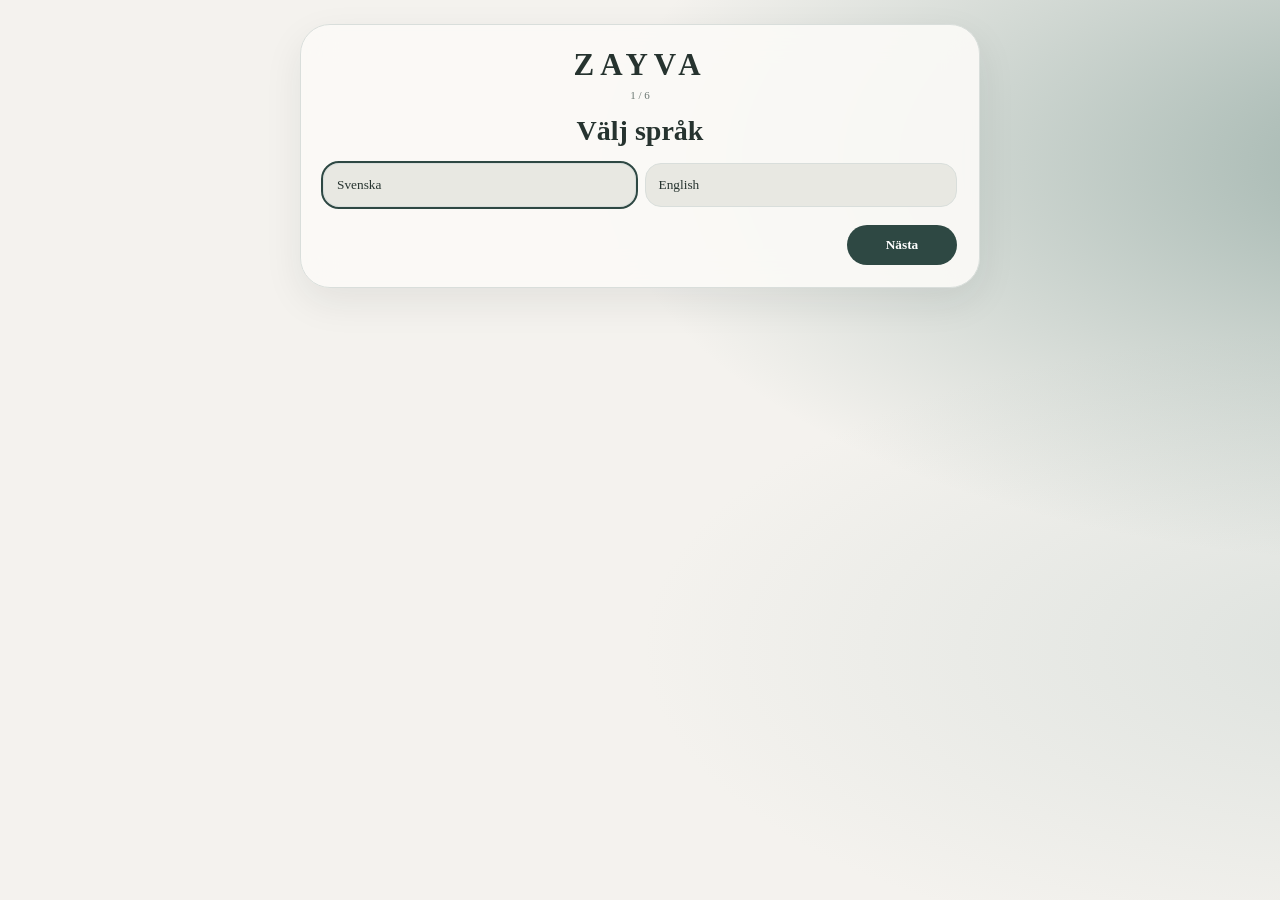
==== index.html @ 9d6a9ca1 "Add files via upload" ====
<!doctype html>
<html lang="sv">
<head>
<meta charset="utf-8">
<meta name="viewport" content="width=device-width,initial-scale=1,viewport-fit=cover">
<meta name="format-detection" content="telephone=no,date=no,address=no,email=no">
<meta name="theme-color" content="#f7eeee">
<title>ZAYVA v0.3</title>
<style>
:root{--bg:#f2f0ec;--surface:#fbfaf7;--surface2:#e7e6df;--surface3:#d7ddd8;--text:#24302d;--muted:#6b7672;--accent:#405a55;--accent2:#718883;--line:#d9ddda;--glow1:#8aa19b;--glow2:#c8d1ce;--shadow:0 14px 38px rgba(31,42,39,.08);--radius:24px;font-family:Georgia,"Times New Roman",serif;color:var(--text);background:var(--bg)}
*{box-sizing:border-box;-webkit-tap-highlight-color:transparent}html{scroll-behavior:smooth;-webkit-text-size-adjust:100%;text-size-adjust:100%}html,body{margin:0;min-height:100%;background:var(--bg);color:var(--text)}body{font-family:Georgia,"Times New Roman",serif;position:relative;overflow-x:hidden}body::before{content:"";position:fixed;inset:0;z-index:-1;pointer-events:none;background:radial-gradient(90% 62% at 112% 18%,color-mix(in srgb,var(--glow1) 64%,transparent),transparent 72%),radial-gradient(78% 48% at 108% 72%,color-mix(in srgb,var(--glow2) 56%,transparent),transparent 74%),linear-gradient(110deg,var(--bg) 0%,var(--bg) 58%,color-mix(in srgb,var(--glow2) 18%,var(--bg)) 100%)}
a,a:visited,button,input,select,textarea{color:var(--text);-webkit-text-fill-color:currentColor}button,input,select,textarea{font-family:inherit}button{appearance:none;-webkit-appearance:none}input,select,textarea{appearance:none;-webkit-appearance:none}input[type="date"]{color:var(--text);-webkit-text-fill-color:var(--text)}input[type="checkbox"]{appearance:auto;-webkit-appearance:auto;accent-color:var(--accent)}::selection{background:color-mix(in srgb,var(--accent) 24%,transparent)}
.serif,.brand,h1,h2,h3,.big-money{font-family:Georgia,"Times New Roman",serif}.app{max-width:760px;margin:0 auto;min-height:100vh;padding:18px 15px 126px}.topbar{display:flex;align-items:flex-start;justify-content:space-between;gap:12px;padding:3px 2px 16px}.brand{font-size:31px;letter-spacing:.19em;font-weight:700}.tagline{font-size:10px;letter-spacing:.13em;color:var(--muted);text-transform:uppercase;margin-top:5px}.period-select{display:flex;align-items:center;gap:4px;background:color-mix(in srgb,var(--surface) 88%,transparent);border:1px solid var(--line);border-radius:999px;padding:4px 6px;box-shadow:var(--shadow);backdrop-filter:blur(12px)}.period-select button,.icon-btn{border:0;background:transparent;color:var(--text);font-size:16px;padding:3px 6px}.period-select b{font-size:11px;white-space:nowrap}.period-range{text-align:center;color:var(--muted);font-size:11px;margin:-5px 0 16px}.section{scroll-margin-top:16px;margin-bottom:20px}.section-title{display:flex;align-items:end;justify-content:space-between;gap:10px;margin:8px 2px 10px}.section-title h2{font-size:22px;margin:0}.section-title small{color:var(--muted)}.grid{display:grid;grid-template-columns:1fr 1fr;gap:10px}.card{background:color-mix(in srgb,var(--surface) 93%,transparent);border:1px solid color-mix(in srgb,var(--line) 86%,transparent);border-radius:var(--radius);padding:16px;box-shadow:var(--shadow);backdrop-filter:blur(14px)}.card.soft{background:var(--surface2)}.metric{min-height:112px}.metric .label{font-size:12px;color:var(--muted);margin-bottom:9px}.metric .value{font-family:Georgia,"Times New Roman",serif;font-size:25px;font-weight:700;letter-spacing:-.03em}.metric .sub{font-size:11px;color:var(--muted);margin-top:7px}.clickable{cursor:pointer}.overview-budget{padding:13px 16px}.budget-head{display:flex;justify-content:space-between;gap:12px;align-items:flex-start}.budget-head .tiny{text-transform:uppercase;letter-spacing:.09em;font-size:9px;color:var(--muted)}.budget-used{font-size:12px;margin-top:3px}.progress{height:8px;background:color-mix(in srgb,var(--surface3) 75%,white);border-radius:999px;overflow:hidden;margin:10px 0 2px}.progress>span{display:block;height:100%;background:linear-gradient(90deg,var(--accent2),var(--accent));border-radius:inherit;width:0}.quick-card h3{margin:0 0 4px;font-size:21px}.quick-card>p{margin:0 0 14px;color:var(--muted);font-size:12px}.form-row{display:grid;grid-template-columns:1fr 1fr;gap:9px}.field{margin-bottom:10px}.field label{display:block;font-size:11px;color:var(--muted);margin:0 0 6px}.field input,.field select,.field textarea{width:100%;border:1px solid var(--line);background:color-mix(in srgb,var(--surface) 95%,white);border-radius:14px;padding:12px 13px;color:var(--text);font:inherit;outline:none}.field input::placeholder,.field textarea::placeholder{color:color-mix(in srgb,var(--muted) 55%,transparent);-webkit-text-fill-color:color-mix(in srgb,var(--muted) 55%,transparent)}.field textarea{min-height:72px;resize:vertical}.category-choices{display:flex;flex-wrap:wrap;gap:7px;margin:2px 0 12px}.category-choice{border:1px solid var(--line);background:var(--surface2);color:var(--text);border-radius:999px;padding:9px 12px;font-size:12px}.category-choice.selected{background:var(--accent);color:white;-webkit-text-fill-color:white;border-color:var(--accent)}.btn{border:0;background:var(--accent);color:white;-webkit-text-fill-color:white;border-radius:999px;padding:12px 17px;font-weight:700}.btn.wide{width:100%}.btn.secondary{background:var(--surface2);color:var(--text);-webkit-text-fill-color:var(--text);border:1px solid var(--line)}.btn.danger{background:color-mix(in srgb,var(--accent) 12%,var(--surface));color:var(--accent);-webkit-text-fill-color:var(--accent);border:1px solid color-mix(in srgb,var(--accent) 28%,var(--line))}.budget-summary{padding:19px}.budget-summary h3{font-size:22px;margin:0 0 3px}.budget-summary .used-line{color:var(--muted);font-size:12px}.cat-list{display:grid;gap:8px}.cat-row{width:100%;border:1px solid var(--line);background:color-mix(in srgb,var(--surface) 94%,transparent);border-radius:18px;padding:13px 14px;text-align:left;color:var(--text);backdrop-filter:blur(10px)}.cat-row .top{display:flex;align-items:center;justify-content:space-between;gap:10px}.cat-row .name{display:flex;align-items:center;gap:8px;font-weight:700}.cat-row .meta{font-size:11px;color:var(--muted);margin-top:4px}.cat-row .progress{height:6px;margin:9px 0 0}.fixed-box{background:color-mix(in srgb,var(--surface2) 88%,transparent);border:1px solid var(--line);border-radius:20px;padding:15px;margin-top:12px}.fixed-box .fixed-head{display:flex;justify-content:space-between;gap:10px;align-items:center;margin-bottom:8px}.fixed-box h3{font-size:18px;margin:0}.fixed-line{display:flex;justify-content:space-between;gap:12px;padding:8px 0;border-bottom:1px solid color-mix(in srgb,var(--line) 80%,transparent);font-size:13px}.fixed-line:last-child{border-bottom:0}.fixed-total{display:flex;justify-content:space-between;font-weight:700;padding-top:10px}.history{display:grid;gap:0}.tx{display:flex;justify-content:space-between;gap:12px;padding:12px 0;border-bottom:1px solid var(--line)}.tx:last-child{border-bottom:0}.tx .left{display:flex;flex-direction:column;gap:3px;min-width:0}.tx small{color:var(--muted)}.tx-note{font-size:12px;color:var(--text);opacity:.8;margin-top:2px}.tx-right{display:flex;align-items:flex-end;flex-direction:column;gap:6px}.tx-actions{display:flex;gap:6px}.mini-btn{border:1px solid var(--line);background:var(--surface2);color:var(--text);border-radius:999px;padding:5px 8px;font-size:10px}.mini-btn.delete{color:#8f4d55}.savings-goals{display:grid;gap:10px}.goal{border:1px solid var(--line);background:var(--surface);border-radius:18px;padding:14px}.goal .head{display:flex;justify-content:space-between;gap:12px}.goal .progress{height:7px}.empty{color:var(--muted);font-size:12px;padding:10px 0}.bottom-nav{position:fixed;left:50%;bottom:10px;transform:translateX(-50%);width:min(724px,calc(100% - 20px));display:grid;grid-template-columns:repeat(5,1fr);align-items:end;background:color-mix(in srgb,var(--surface) 90%,transparent);backdrop-filter:blur(20px);border:1px solid color-mix(in srgb,var(--line) 88%,transparent);border-radius:30px;padding:7px 7px calc(7px + env(safe-area-inset-bottom));z-index:50;box-shadow:0 16px 40px rgba(0,0,0,.10)}.bottom-nav button{border:0;background:transparent;color:var(--muted);-webkit-text-fill-color:var(--muted);display:flex;flex-direction:column;align-items:center;gap:2px;font-size:10px;padding:5px 2px}.bottom-nav .nav-icon{font-size:18px}.bottom-nav button.active{color:var(--text);-webkit-text-fill-color:var(--text);font-weight:700}.bottom-nav .more-btn{transform:translateY(-7px)}.bottom-nav .more-circle{width:46px;height:46px;border-radius:50%;background:var(--accent);color:#fff;-webkit-text-fill-color:#fff;display:grid;place-items:center;font-size:20px;box-shadow:0 8px 20px color-mix(in srgb,var(--accent) 25%,transparent)}.sheet-backdrop{position:fixed;inset:0;background:rgba(30,31,32,.38);z-index:100;display:flex;align-items:flex-end;justify-content:center;padding:12px}.sheet{width:min(720px,100%);max-height:92vh;overflow:auto;background:var(--bg);border-radius:30px 30px 18px 18px;padding:20px 16px 26px;box-shadow:0 -15px 50px rgba(0,0,0,.18)}.sheet-head{display:flex;justify-content:space-between;align-items:center;gap:10px;margin-bottom:14px}.sheet-head h2{margin:0;font-size:24px}.close{border:0;background:var(--surface);color:var(--text);width:38px;height:38px;border-radius:50%;font-size:22px}.sheet .card{box-shadow:none;margin-bottom:10px}.settings-list{display:grid;gap:10px}.settings-block{background:var(--surface);border:1px solid var(--line);border-radius:20px;padding:15px}.settings-block h3{margin:0 0 10px;font-size:18px}.settings-block .row{display:flex;align-items:center;justify-content:space-between;gap:12px;padding:9px 0;border-bottom:1px solid var(--line)}.settings-block .row:last-child{border-bottom:0}.settings-block select,.settings-block input{max-width:160px;border:1px solid var(--line);background:var(--surface2);color:var(--text);border-radius:12px;padding:9px}.tiny-note{font-size:11px;color:var(--muted);line-height:1.45}.onboarding{position:fixed;inset:0;z-index:200;background:var(--bg);overflow:auto;padding:24px 15px}.onboarding::before{content:"";position:fixed;inset:0;pointer-events:none;background:radial-gradient(90% 62% at 112% 18%,color-mix(in srgb,var(--glow1) 64%,transparent),transparent 72%),radial-gradient(78% 48% at 108% 72%,color-mix(in srgb,var(--glow2) 56%,transparent),transparent 74%)}.on-card{position:relative;width:min(680px,100%);margin:0 auto;background:color-mix(in srgb,var(--surface) 92%,transparent);border:1px solid var(--line);border-radius:30px;padding:22px;box-shadow:var(--shadow);backdrop-filter:blur(16px)}.on-card .brand{text-align:center;margin-bottom:6px}.on-card .step{font-size:11px;color:var(--muted);text-align:center;margin-bottom:14px}.on-card h1{text-align:center;font-size:28px;margin:5px 0 7px}.on-card>p{text-align:center;color:var(--muted);font-size:12px;line-height:1.5}.option-grid{display:grid;grid-template-columns:1fr 1fr;gap:9px;margin:16px 0}.option{border:1px solid var(--line);background:var(--surface2);color:var(--text);border-radius:16px;padding:13px;text-align:left}.option.selected{outline:2px solid var(--accent)}.theme-dot{width:28px;height:28px;border-radius:50%;margin-bottom:6px}.theme-picker{display:grid;grid-template-columns:1fr 1fr;gap:8px;margin-top:8px}.theme-option{border:1px solid var(--line);background:var(--surface2);border-radius:15px;padding:10px;text-align:left;color:var(--text)}.theme-option.selected{outline:2px solid var(--accent)}.theme-swatches{display:flex;gap:4px;margin:0 0 7px}.theme-swatches span{display:block;width:20px;height:20px;border-radius:50%;border:1px solid rgba(0,0,0,.08)}.on-actions{display:flex;justify-content:space-between;gap:10px;margin-top:18px}.on-actions .btn{min-width:110px}.category-pick{display:grid;grid-template-columns:1fr 1fr;gap:8px}.pick{border:1px solid var(--line);border-radius:15px;padding:11px;background:var(--surface2);display:flex;gap:8px;align-items:center}.pick input{width:auto}.editable-list{display:grid;gap:7px}.editable-item{display:grid;grid-template-columns:1fr 120px 38px;gap:7px;align-items:center}.editable-item input{width:100%;border:1px solid var(--line);border-radius:11px;padding:9px;background:var(--surface);color:var(--text)}.editable-item button{border:0;background:transparent;color:var(--text);font-size:18px}.focus-pills{display:flex;flex-wrap:wrap;gap:7px}.focus-pills button{border:1px solid var(--line);background:var(--surface2);color:var(--text);border-radius:999px;padding:8px 10px}.focus-pills button.active{background:var(--accent);color:#fff;-webkit-text-fill-color:#fff}.divider{height:1px;background:var(--line);margin:12px 0}.muted{color:var(--muted)}.hidden{display:none!important}
@media(max-width:560px){.app{padding-left:12px;padding-right:12px}.brand{font-size:27px}.grid,.form-row{grid-template-columns:1fr 1fr}.card{border-radius:21px;padding:14px}.metric{min-height:104px}.metric .value{font-size:23px}.editable-item{grid-template-columns:1fr 92px 34px}.on-card{padding:18px}.option-grid{grid-template-columns:1fr 1fr}.field input,.field select,.field textarea,.settings-block input,.settings-block select,.editable-item input{font-size:16px!important}.period-select{transform:scale(.96);transform-origin:top right}}
@media(max-width:540px){input,select,textarea,.settings-block input,.settings-block select{font-size:16px!important}} a[x-apple-data-detectors],a[href^="tel:"],a[href^="sms:"]{color:inherit!important;-webkit-text-fill-color:inherit!important;text-decoration:none!important}
</style>
</head>
<body>
<!-- ZAYVA v0.3: theme direction locked to approved mirrored visual reference; UI itself remains unmirrored. -->
<div id="root"></div>
<script>
(()=>{'use strict';
const VERSION='0.3.0';
const STORAGE='zayva-v030';
const LEGACY_STORAGES=['zayva-v020'];
const THEMES={
 signature:{label:'SIGNATURE',bg:'#F4F2EE',surface:'#FBFAF7',surface2:'#E8E8E2',surface3:'#D6DDDA',text:'#26332F',muted:'#6A7671',accent:'#2E4843',accent2:'#7F9B94',line:'#D9DEDB',glow1:'#6F8F87',glow2:'#CBD5D1',swatches:['#F4F2EE','#DDDCD6','#A8B3AF','#6F8F87','#2E4843']},
 plum:{label:'PLUM',bg:'#F5EBF0',surface:'#FFF9FC',surface2:'#ECD8E2',surface3:'#D9B8C9',text:'#351B2B',muted:'#806271',accent:'#4B1738',accent2:'#9B617E',line:'#E2CCD7',glow1:'#6B244D',glow2:'#D4A0B8',swatches:['#F5EBF0','#E6CEDA','#C599AE','#8E5572','#4B1738']},
 espresso:{label:'ESPRESSO',bg:'#F1EEEA',surface:'#FBF9F6',surface2:'#E1DCD5',surface3:'#C9C0B7',text:'#312B27',muted:'#746C66',accent:'#3A342F',accent2:'#81746A',line:'#D8D1C9',glow1:'#5D5148',glow2:'#B9ADA3',swatches:['#F1EEEA','#D8D1C9','#A99D92','#756A61','#3A342F']},
 midnight:{label:'MIDNIGHT',bg:'#EEF2F7',surface:'#F9FBFE',surface2:'#DCE5F0',surface3:'#BFCDDD',text:'#223246',muted:'#65758A',accent:'#263D57',accent2:'#6F89A6',line:'#D1DCE8',glow1:'#3B5877',glow2:'#AABED4',swatches:['#EEF2F7','#D7E1EC','#9FB2C8','#5C7896','#263D57']},
 sage:{label:'SAGE',bg:'#EDF1EC',surface:'#F9FBF7',surface2:'#D9E2D9',surface3:'#B9CBBE',text:'#25362C',muted:'#68796E',accent:'#274A36',accent2:'#6D8B74',line:'#D0DBD3',glow1:'#3D684C',glow2:'#AFC2B2',swatches:['#EDF1EC','#D2DDD4','#9FB4A3','#65846C','#274A36']}
};
const L={
 sv:{overview:'Översikt',budget:'Budget',more:'Mer',purchase:'Köp',savings:'Sparande',tag:'PLANERA IDAG • MÖJLIGGÖR IMORGON',myOverview:'Min översikt',income:'Inkomst',remaining:'Kvar',spent:'Spenderat',saved:'Sparat',focus:'Mitt fokus',usedOfBudget:'Använt av budget',of:'av',quick:'Snabbregistrering',newPurchase:'Nytt köp',amount:'Belopp',category:'Kategori',date:'Datum',description:'Beskrivning',note:'Anteckning',register:'Registrera köp',yourCategories:'Dina kategorier',categories:'kategorier',fixedCosts:'Fasta kostnader',fixedCostsSub:'Dras av direkt från periodens inkomst',totalFixed:'Totalt fasta kostnader',transactions:'Senaste köp',noTransactions:'Inga köp registrerade i denna period.',noSavings:'Inget sparande registrerat i denna period.',addSaving:'Registrera sparande',goals:'Sparmål',addGoal:'Nytt sparmål',periodSavings:'Periodens sparande',settings:'Inställningar',language:'Språk',currency:'Valuta',theme:'Tema',budgetCycle:'Budgetcykel',incomeDay:'Inkomstdag',incomeDayHint:'Om dagen infaller på lördag eller söndag flyttas den bakåt till närmaste vardag.',fixedEditor:'Fasta kostnader',defaultBudget:'Standardbudget & kategorier',focusEditor:'Mitt fokus',notes:'Anteckningar',periodIncome:'Inkomst för vald period',save:'Spara',edit:'Redigera',delete:'Radera',close:'Stäng',name:'Namn',defaultAmount:'Standardbelopp',add:'Lägg till',noValue:'—',categoryDetail:'Kategori',catBudget:'Budget',catSpent:'Spenderat',catRemaining:'Kvar',registerHere:'Registrera köp i kategorin',goalName:'Namn på mål',target:'Målbelopp',current:'Nuvarande belopp',onboarding1:'Välj språk',onboarding2:'Välj valuta',onboarding3:'Välj tema',onboarding4:'Välj inkomstdag',onboarding5:'Ställ in fasta kostnader',onboarding6:'Välj 5 rörliga kategorier',next:'Nästa',back:'Tillbaka',finish:'Starta ZAYVA',chooseFive:'Välj exakt fem till att börja med. Du kan ändra och lägga till fler senare.',optionalAmounts:'Beloppen är valfria. Tomma fält sparas inte som 0.',rent:'Hyra',fee:'Avgift',mortgage:'Amortering',loan:'Lån',insurance:'Försäkring',food:'Mat',transport:'Transport',leisure:'Nöje',shopping:'Shopping',health:'Hälsa',home:'Hem',other:'Övrigt',salary:'Lön',period:'Period',preset:'Standard',thisPeriod:'Denna period',editIncome:'Ändra inkomst',editBudget:'Ändra budget för perioden',templateNote:'Ändringar här används som mall för framtida perioder. Redan skapade perioder ändras inte.',reset:'Återställ appen',confirmReset:'Vill du verkligen återställa all ZAYVA-data?',emptyPlaceholder:'Skriv belopp',fixedCarry:'Fasta kostnader återkommer automatiskt varje period.'},
 en:{overview:'Overview',budget:'Budget',more:'More',purchase:'Purchases',savings:'Savings',tag:'PLAN TODAY • MAKE TOMORROW POSSIBLE',myOverview:'My overview',income:'Income',remaining:'Remaining',spent:'Spent',saved:'Saved',focus:'My focus',usedOfBudget:'Used of budget',of:'of',quick:'Quick entry',newPurchase:'New purchase',amount:'Amount',category:'Category',date:'Date',description:'Description',note:'Note',register:'Register purchase',yourCategories:'Your categories',categories:'categories',fixedCosts:'Fixed costs',fixedCostsSub:'Deducted directly from the period income',totalFixed:'Total fixed costs',transactions:'Recent purchases',noTransactions:'No purchases registered in this period.',noSavings:'No savings registered in this period.',addSaving:'Register savings',goals:'Savings goals',addGoal:'New savings goal',periodSavings:'Period savings',settings:'Settings',language:'Language',currency:'Currency',theme:'Theme',budgetCycle:'Budget cycle',incomeDay:'Income day',incomeDayHint:'If the day falls on Saturday or Sunday, it moves back to the nearest weekday.',fixedEditor:'Fixed costs',defaultBudget:'Default budget & categories',focusEditor:'My focus',notes:'Notes',periodIncome:'Income for selected period',save:'Save',edit:'Edit',delete:'Delete',close:'Close',name:'Name',defaultAmount:'Default amount',add:'Add',noValue:'—',categoryDetail:'Category',catBudget:'Budget',catSpent:'Spent',catRemaining:'Remaining',registerHere:'Register purchase in category',goalName:'Goal name',target:'Target amount',current:'Current amount',onboarding1:'Choose language',onboarding2:'Choose currency',onboarding3:'Choose theme',onboarding4:'Choose income day',onboarding5:'Set fixed costs',onboarding6:'Choose 5 variable categories',next:'Next',back:'Back',finish:'Start ZAYVA',chooseFive:'Choose exactly five to start with. You can change and add more later.',optionalAmounts:'Amounts are optional. Empty fields are not saved as zero.',rent:'Rent',fee:'Fee',mortgage:'Mortgage',loan:'Loan',insurance:'Insurance',food:'Food',transport:'Transport',leisure:'Leisure',shopping:'Shopping',health:'Health',home:'Home',other:'Other',salary:'Salary',period:'Period',preset:'Default',thisPeriod:'This period',editIncome:'Edit income',editBudget:'Edit budget for period',templateNote:'Changes here are used as the template for future periods. Existing periods are not changed.',reset:'Reset app',confirmReset:'Do you really want to reset all ZAYVA data?',emptyPlaceholder:'Enter amount',fixedCarry:'Fixed costs recur automatically every period.'}
};
const DEFAULT={version:VERSION,settings:{onboarded:false,language:'sv',currency:'SEK',theme:'signature',incomeDay:25},fixedTemplates:[],categoryTemplates:[],periods:{},goals:[],notes:[],focusText:'',focus:['income','remaining','saved','spent'],ui:{periodKey:monthKey(new Date())}};
let state=load();localStorage.setItem(STORAGE,JSON.stringify(state));let onboardingStep=1;
const root=document.getElementById('root');
function clone(x){return JSON.parse(JSON.stringify(x))}
function load(){try{let raw=localStorage.getItem(STORAGE);if(!raw){for(const k of LEGACY_STORAGES){raw=localStorage.getItem(k);if(raw)break}}const v=raw?Object.assign(clone(DEFAULT),JSON.parse(raw)):clone(DEFAULT);if(v.settings?.theme==='rose')v.settings.theme='plum';if(v.settings?.theme==='slate')v.settings.theme='sage';if(v.focusText===undefined)v.focusText='';Object.values(v.periods||{}).forEach(p=>{if(!p.fixedCosts)p.fixedCosts=(v.fixedTemplates||[]).filter(f=>f.active!==false).map(f=>({id:f.id,name:f.name,amount:f.amount??null,active:f.active!==false}))});return v}catch{return clone(DEFAULT)}}
function persist(){localStorage.setItem(STORAGE,JSON.stringify(state));render()}
function t(k){return (L[state.settings.language]||L.sv)[k]||k}
function uid(){return Math.random().toString(36).slice(2,9)+Date.now().toString(36).slice(-4)}
function esc(s){return String(s??'').replace(/[&<>"']/g,c=>({'&':'&amp;','<':'&lt;','>':'&gt;','"':'&quot;',"'":'&#39;'}[c]))}
function monthKey(d){return d.getFullYear()+'-'+String(d.getMonth()+1).padStart(2,'0')}
function parseKey(k){const [y,m]=k.split('-').map(Number);return {y,m:m-1}}
function shiftKey(k,n){const {y,m}=parseKey(k);const d=new Date(y,m+n,1);return monthKey(d)}
function daysInMonth(y,m){return new Date(y,m+1,0).getDate()}
function adjustedIncomeDate(y,m,day){const d=new Date(y,m,Math.min(day,daysInMonth(y,m)));const w=d.getDay();if(w===6)d.setDate(d.getDate()-1);if(w===0)d.setDate(d.getDate()-2);return d}
function periodBounds(key){const {y,m}=parseKey(key);const start=adjustedIncomeDate(y,m-1,state.settings.incomeDay);const next=adjustedIncomeDate(y,m,state.settings.incomeDay);const end=new Date(next);end.setDate(end.getDate()-1);return {start,end,next}}
function dateISO(d){return d.getFullYear()+'-'+String(d.getMonth()+1).padStart(2,'0')+'-'+String(d.getDate()).padStart(2,'0')}
function fmtDate(d){return new Intl.DateTimeFormat(state.settings.language==='sv'?'sv-SE':'en-GB',{day:'numeric',month:'short',year:'numeric'}).format(d)}
function periodTitle(k){const {y,m}=parseKey(k);return new Intl.DateTimeFormat(state.settings.language==='sv'?'sv-SE':'en-GB',{month:'long',year:'numeric'}).format(new Date(y,m,1))}
function periodKeyForDate(iso){const d=new Date(iso+'T12:00:00');const base=monthKey(d);for(let n=-2;n<=2;n++){const k=shiftKey(base,n),b=periodBounds(k);if(d>=b.start&&d<=b.end)return k}return state.ui.periodKey}
function applyTheme(){const th=THEMES[state.settings.theme]||THEMES.signature;for(const [k,v] of Object.entries(th))if(k!=='label'&&k!=='swatches')document.documentElement.style.setProperty('--'+k,v);document.querySelector('meta[name=theme-color]').setAttribute('content',th.bg);document.documentElement.lang=state.settings.language}
function money(v){if(v===null||v===undefined||Number.isNaN(Number(v)))return '—';return new Intl.NumberFormat(state.settings.language==='sv'?'sv-SE':'en-GB',{style:'currency',currency:state.settings.currency,maximumFractionDigits:0}).format(Number(v))}
function numOrNull(v){if(v===null||v===undefined||String(v).trim()==='')return null;const n=Number(v);return Number.isFinite(n)?n:null}
function ensurePeriod(k){if(!state.periods[k]){const budgets={};state.categoryTemplates.forEach(c=>budgets[c.id]=c.defaultBudget??null);const fixedCosts=state.fixedTemplates.filter(f=>f.active!==false).map(f=>({id:f.id,name:f.name,amount:f.amount??null,active:true}));state.periods[k]={income:null,categoryBudgets:budgets,fixedCosts,transactions:[],savings:[]}}else{const p=state.periods[k];if(!p.fixedCosts)p.fixedCosts=state.fixedTemplates.filter(f=>f.active!==false).map(f=>({id:f.id,name:f.name,amount:f.amount??null,active:true}));state.categoryTemplates.forEach(c=>{if(!(c.id in p.categoryBudgets))p.categoryBudgets[c.id]=c.defaultBudget??null})}return state.periods[k]}
function period(){return ensurePeriod(state.ui.periodKey)}
function activeFixed(p=period()){return (p.fixedCosts||[]).filter(f=>f.active!==false)}
function fixedTotal(p=period()){return activeFixed(p).reduce((s,f)=>s+(Number(f.amount)||0),0)}
function purchases(p=period()){return p.transactions.filter(x=>x.type==='purchase')}
function spentTotal(p=period()){return purchases(p).reduce((s,x)=>s+(Number(x.amount)||0),0)}
function savedTotal(p=period()){return p.savings.reduce((s,x)=>s+(Number(x.amount)||0),0)}
function budgetTotal(p=period()){return Object.values(p.categoryBudgets).reduce((s,v)=>s+(Number(v)||0),0)}
function usedWhole(p=period()){return fixedTotal(p)+spentTotal(p)+savedTotal(p)}
function remainingWhole(p=period()){if(p.income===null)return null;return Number(p.income)-usedWhole(p)}
function catSpent(id,p=period()){return purchases(p).filter(x=>x.categoryId===id).reduce((s,x)=>s+(Number(x.amount)||0),0)}
function catBudget(id,p=period()){return p.categoryBudgets[id]??null}
function pct(a,b){if(!b||b<=0)return 0;return Math.max(0,Math.min(100,(a/b)*100))}
function placeholderAmount(){return t('emptyPlaceholder')}
function render(){applyTheme();if(!state.settings.onboarded){renderOnboarding();return}ensurePeriod(state.ui.periodKey);root.innerHTML=mainHTML();bindMain()}
function mainHTML(){const p=period(),b=periodBounds(state.ui.periodKey),used=usedWhole(p),rem=remainingWhole(p),income=p.income;return `<div class="app">
<header class="topbar"><div><div class="brand">ZAYVA</div><div class="tagline">${t('tag')}</div></div><div class="period-select"><button data-shift="-1">‹</button><b>${esc(periodTitle(state.ui.periodKey))}</b><button data-shift="1">›</button></div></header>
<div class="period-range">${t('period')}: ${fmtDate(b.start)} – ${fmtDate(b.end)}</div>
<section id="overview" class="section"><div class="section-title"><h2>${t('myOverview')}</h2><small>${esc(periodTitle(state.ui.periodKey))}</small></div>
<div class="grid">${metricCard('income',t('income'),income,t('editIncome'),true)}${metricCard('remaining',t('remaining'),rem,t('fixedCostsSub'))}${metricCard('spent',t('spent'),p.transactions.length?spentTotal(p):null,t('thisPeriod'))}${metricCard('saved',t('saved'),p.savings.length?savedTotal(p):null,t('thisPeriod'))}</div>
<div class="card overview-budget" style="margin-top:10px">${budgetOverviewHTML(p,income,used,rem)}</div>
</section>
<section id="quick-entry" class="section"><div class="card quick-card"><h3>${t('quick')}</h3><p>${t('newPurchase')}</p>${quickFormHTML()}</div></section>
<section id="budget" class="section"><div class="section-title"><h2>${t('budget')}</h2><small>${state.categoryTemplates.length} ${t('categories')||''}</small></div><div class="cat-list">${categoryListHTML()}</div>${fixedCostsHTML()}</section>
<section id="savings" class="section"><div class="section-title"><h2>${t('savings')}</h2><button class="btn secondary" data-action="add-saving">${t('addSaving')}</button></div>${savingsHTML()}<div class="section-title" style="margin-top:18px"><h2>${t('goals')}</h2><button class="btn secondary" data-action="add-goal">${t('addGoal')}</button></div><div class="savings-goals">${goalsHTML()}</div></section>
<section id="purchase" class="section"><div class="section-title"><h2>${t('transactions')}</h2></div><div class="card history">${transactionsHTML()}</div></section>
</div>${navHTML()}`}
function metricCard(id,label,val,sub,click=false){return `<div class="card metric ${click?'clickable':''}" ${click?'data-action="edit-income"':''}><div class="label">${label}</div><div class="value">${money(val)}</div><div class="sub">${sub}</div></div>`}
function budgetOverviewHTML(p,income,used,rem){const b=budgetTotal(p),sp=spentTotal(p),fx=fixedTotal(p),sv=savedTotal(p);return `<div class="budget-head"><div><div class="tiny">${t('usedOfBudget')}</div><div class="budget-used"><b>${money(b?sp:null)}</b> ${t('of')} ${money(b||null)}</div></div><div style="text-align:right"><div class="tiny">${t('fixedCosts')}</div><div class="budget-used"><b>${money(activeFixed(p).some(f=>f.amount!=null)?fx:null)}</b></div></div></div><div class="progress"><span style="width:${pct(sp,b)}%"></span></div><div class="tiny-note" style="display:flex;justify-content:space-between;margin-top:7px"><span>${t('saved')}: ${money(p.savings.length?sv:null)}</span><span>${t('remaining')}: ${money(rem)}</span></div>`}
function quickFormHTML(catId=''){const p=period(),b=periodBounds(state.ui.periodKey);const today=new Date();let d=(today>=b.start&&today<=b.end)?dateISO(today):dateISO(b.start);const initial=catId||'';return `<form class="quick-form"><div class="form-row"><div class="field"><label>${t('amount')}</label><input name="amount" inputmode="decimal" placeholder="${placeholderAmount()}" required></div><div class="field"><label>${t('date')}</label><input name="date" type="date" value="${d}"></div></div><div class="field"><label>${t('description')}</label><input name="title" placeholder="${t('description')}"></div><div class="field"><label>${t('note')}</label><input name="note" placeholder="${t('note')}"></div><div class="field"><label>${t('category')}</label><input type="hidden" name="category" value="${initial}"><div class="category-choices">${state.categoryTemplates.map(c=>`<button type="button" class="category-choice ${c.id===initial?'selected':''}" data-cat-choice="${c.id}">${esc(c.name)}</button>`).join('')}</div></div><button class="btn wide" type="submit">${t('register')}</button></form>`}
function bindQuickForm(form,forcedCat){if(!form)return;form.querySelectorAll('[data-cat-choice]').forEach(b=>b.onclick=()=>{form.querySelectorAll('[data-cat-choice]').forEach(x=>x.classList.remove('selected'));b.classList.add('selected');form.querySelector('[name="category"]').value=b.dataset.catChoice});form.onsubmit=e=>{e.preventDefault();const fd=new FormData(form);const cat=forcedCat||String(fd.get('category')||'');if(!cat)return;registerPurchase(fd,forcedCat);form.reset();if(forcedCat){form.querySelector('[name="category"]').value=forcedCat;form.querySelector(`[data-cat-choice="${forcedCat}"]`)?.classList.add('selected')}render()}}
function categoryListHTML(){if(!state.categoryTemplates.length)return `<div class="card empty">${t('chooseFive')}</div>`;const p=period();return state.categoryTemplates.map(c=>{const b=catBudget(c.id,p),s=catSpent(c.id,p),r=b===null?null:Number(b)-s;return `<button class="cat-row" data-category="${c.id}"><div class="top"><div class="name"><span>${esc(c.name)}</span></div><b>${money(r)}</b></div><div class="meta">${t('catSpent')}: ${money(s)} · ${t('catBudget')}: ${money(b)}</div><div class="progress"><span style="width:${pct(s,b)}%"></span></div></button>`}).join('')}
function fixedCostsHTML(){const p=period(),list=activeFixed(p);return `<div class="fixed-box"><div class="fixed-head"><div><h3>${t('fixedCosts')}</h3><div class="tiny-note">${t('fixedCostsSub')}</div></div><button class="btn secondary" data-action="open-more">${t('edit')}</button></div>${list.length?list.map(f=>`<div class="fixed-line"><span>${esc(f.name)}</span><b>${money(f.amount)}</b></div>`).join(''):`<div class="empty">${t('fixedCosts')}</div>`}<div class="fixed-total"><span>${t('totalFixed')}</span><span>${money(activeFixed().some(f=>f.amount!==null&&f.amount!==undefined)?fixedTotal(p):null)}</span></div></div>`}
function transactionsHTML(){const xs=[...purchases()].sort((a,b)=>b.date.localeCompare(a.date));if(!xs.length)return `<div class="empty">${t('noTransactions')}</div>`;return xs.map(x=>{const c=state.categoryTemplates.find(c=>c.id===x.categoryId);return `<div class="tx"><div class="left"><b>${esc(x.title||c?.name||t('purchase'))}</b><small>${esc(c?.name||'')} · ${esc(x.date)}</small>${x.note?`<div class="tx-note">${esc(x.note)}</div>`:''}</div><div class="tx-right"><b>−${money(x.amount)}</b><div class="tx-actions"><button class="mini-btn" data-edit-tx="${x.id}">${t('edit')}</button><button class="mini-btn delete" data-delete-tx="${x.id}">${t('delete')}</button></div></div></div>`}).join('')}
function savingsHTML(){const p=period();return `<div class="card"><div class="remaining-block" style="border:0;padding-top:0"><div class="tiny">${t('periodSavings')}</div><div class="big-money">${money(savedTotal(p)||null)}</div></div>${p.savings.length?p.savings.map(s=>`<div class="tx"><div class="left"><b>${esc(s.note||t('savings'))}</b><small>${esc(s.date)}</small></div><b>${money(s.amount)}</b></div>`).join(''):`<div class="empty">${t('noSavings')}</div>`}</div>`}
function goalsHTML(){if(!state.goals.length)return `<div class="card empty">${t('addGoal')}</div>`;return state.goals.map(g=>`<div class="goal clickable" data-goal="${g.id}"><div class="head"><b>${esc(g.name)}</b><span>${money(g.current)} / ${money(g.target)}</span></div><div class="progress"><span style="width:${pct(g.current,g.target)}%"></span></div></div>`).join('')}
function navHTML(){return `<nav class="bottom-nav"><button data-scroll="overview"><span class="nav-icon">⌂</span>${t('overview')}</button><button data-scroll="budget"><span class="nav-icon">▤</span>${t('budget')}</button><button class="more-btn" data-action="open-more"><span class="more-circle">•••</span>${t('more')}</button><button data-scroll="purchase"><span class="nav-icon">◇</span>${t('purchase')}</button><button data-scroll="savings"><span class="nav-icon">◎</span>${t('savings')}</button></nav>`}
function bindMain(){document.querySelectorAll('[data-shift]').forEach(b=>b.onclick=()=>{state.ui.periodKey=shiftKey(state.ui.periodKey,Number(b.dataset.shift));ensurePeriod(state.ui.periodKey);persist()});document.querySelectorAll('[data-scroll]').forEach(b=>b.onclick=()=>document.getElementById(b.dataset.scroll)?.scrollIntoView({behavior:'smooth',block:'start'}));document.querySelectorAll('[data-action="open-more"]').forEach(b=>b.onclick=openMore);document.querySelectorAll('[data-action="edit-income"]').forEach(b=>b.onclick=editIncome);document.querySelectorAll('[data-category]').forEach(b=>b.onclick=()=>categorySheet(b.dataset.category));document.querySelector('[data-action="add-saving"]')?.addEventListener('click',savingSheet);document.querySelector('[data-action="add-goal"]')?.addEventListener('click',()=>goalSheet());document.querySelectorAll('[data-goal]').forEach(b=>b.onclick=()=>goalSheet(b.dataset.goal));document.querySelectorAll('.quick-form').forEach(f=>bindQuickForm(f));document.querySelectorAll('[data-edit-tx]').forEach(b=>b.onclick=()=>transactionSheet(b.dataset.editTx));document.querySelectorAll('[data-delete-tx]').forEach(b=>b.onclick=()=>{const p=period();p.transactions=p.transactions.filter(x=>x.id!==b.dataset.deleteTx);persist()})}
function registerPurchase(fd,forcedCat){const amount=numOrNull(fd.get('amount'));if(amount===null||amount<=0)return;const date=String(fd.get('date')||dateISO(new Date()));const key=periodKeyForDate(date);const p=ensurePeriod(key);const cat=forcedCat||String(fd.get('category')||'');if(!cat)return;p.transactions.push({id:uid(),type:'purchase',amount,categoryId:cat,date,title:String(fd.get('title')||''),note:String(fd.get('note')||'')});localStorage.setItem(STORAGE,JSON.stringify(state))}
function showSheet(html){const wrap=document.createElement('div');wrap.className='sheet-backdrop';wrap.innerHTML=`<div class="sheet">${html}</div>`;document.body.appendChild(wrap);wrap.addEventListener('click',e=>{if(e.target===wrap)wrap.remove()});wrap.querySelectorAll('[data-close]').forEach(b=>b.onclick=()=>wrap.remove());return wrap}
function sheetHead(title){return `<div class="sheet-head"><h2>${title}</h2><button class="close" data-close>×</button></div>`}
function editIncome(){const p=period();const s=showSheet(`${sheetHead(t('periodIncome'))}<div class="field"><label>${t('income')}</label><input id="income-edit" inputmode="decimal" value="${p.income??''}" placeholder="${placeholderAmount()}"></div><div class="tiny-note">${esc(periodTitle(state.ui.periodKey))} · ${fmtDate(periodBounds(state.ui.periodKey).start)} – ${fmtDate(periodBounds(state.ui.periodKey).end)}</div><button class="btn wide" id="save-income">${t('save')}</button>`);s.querySelector('#save-income').onclick=()=>{p.income=numOrNull(s.querySelector('#income-edit').value);s.remove();persist()}}
function categorySheet(id){const c=state.categoryTemplates.find(x=>x.id===id);if(!c)return;const p=period(),b=catBudget(id,p),sp=catSpent(id,p),rem=b===null?null:Number(b)-sp;const s=showSheet(`${sheetHead(esc(c.name))}<div class="grid"><div class="card metric"><div class="label">${t('catBudget')}</div><div class="value">${money(b)}</div></div><div class="card metric"><div class="label">${t('catSpent')}</div><div class="value">${money(sp)}</div></div></div><div class="card metric" style="margin-top:10px"><div class="label">${t('catRemaining')}</div><div class="value">${money(rem)}</div><div class="progress"><span style="width:${pct(sp,b)}%"></span></div></div><div class="card" style="margin-top:10px"><h3>${t('editBudget')}</h3><div class="field"><input id="period-budget" inputmode="decimal" value="${b??''}" placeholder="${placeholderAmount()}"></div><button class="btn secondary wide" id="save-period-budget">${t('save')}</button></div><div class="card quick-card" style="margin-top:10px"><h3>${t('registerHere')}</h3>${quickFormHTML(id)}</div>`);s.querySelector('#save-period-budget').onclick=()=>{p.categoryBudgets[id]=numOrNull(s.querySelector('#period-budget').value);s.remove();persist()};const f=s.querySelector('.quick-form');bindQuickForm(f,id)}
function transactionSheet(id){const p=period();const x=p.transactions.find(v=>v.id===id);if(!x)return;const s=showSheet(`${sheetHead(t('edit'))}<div class="field"><label>${t('amount')}</label><input id="tx-amount" inputmode="decimal" value="${x.amount??''}"></div><div class="field"><label>${t('description')}</label><input id="tx-title" value="${esc(x.title||'')}"></div><div class="field"><label>${t('note')}</label><input id="tx-note" value="${esc(x.note||'')}"></div><div class="field"><label>${t('date')}</label><input id="tx-date" type="date" value="${esc(x.date)}"></div><div class="field"><label>${t('category')}</label><select id="tx-cat">${state.categoryTemplates.map(c=>`<option value="${c.id}" ${c.id===x.categoryId?'selected':''}>${esc(c.name)}</option>`).join('')}</select></div><button class="btn wide" id="tx-save">${t('save')}</button>`);s.querySelector('#tx-save').onclick=()=>{const amount=numOrNull(s.querySelector('#tx-amount').value);if(amount===null||amount<=0)return;const date=s.querySelector('#tx-date').value;const newKey=periodKeyForDate(date);const updated={...x,amount,title:s.querySelector('#tx-title').value,note:s.querySelector('#tx-note').value,date,categoryId:s.querySelector('#tx-cat').value};p.transactions=p.transactions.filter(v=>v.id!==id);ensurePeriod(newKey).transactions.push(updated);s.remove();persist()}}
function savingSheet(){const b=periodBounds(state.ui.periodKey);const s=showSheet(`${sheetHead(t('addSaving'))}<div class="field"><label>${t('amount')}</label><input id="sav-amt" inputmode="decimal" placeholder="${placeholderAmount()}"></div><div class="field"><label>${t('date')}</label><input id="sav-date" type="date" value="${dateISO(b.start)}"></div><div class="field"><label>${t('note')}</label><input id="sav-note" placeholder="${t('note')}"></div><button class="btn wide" id="sav-save">${t('save')}</button>`);s.querySelector('#sav-save').onclick=()=>{const a=numOrNull(s.querySelector('#sav-amt').value);if(a!==null&&a>0){const date=s.querySelector('#sav-date').value;ensurePeriod(periodKeyForDate(date)).savings.push({id:uid(),amount:a,date,note:s.querySelector('#sav-note').value});s.remove();persist()}}}
function goalSheet(id){const g=state.goals.find(x=>x.id===id);const s=showSheet(`${sheetHead(g?esc(g.name):t('addGoal'))}<div class="field"><label>${t('goalName')}</label><input id="g-name" value="${esc(g?.name||'')}"></div><div class="form-row"><div class="field"><label>${t('target')}</label><input id="g-target" inputmode="decimal" value="${g?.target??''}" placeholder="${placeholderAmount()}"></div><div class="field"><label>${t('current')}</label><input id="g-current" inputmode="decimal" value="${g?.current??''}" placeholder="${placeholderAmount()}"></div></div><button class="btn wide" id="g-save">${t('save')}</button>${g?`<button class="btn danger wide" style="margin-top:8px" id="g-del">${t('delete')}</button>`:''}`);s.querySelector('#g-save').onclick=()=>{const obj={id:g?.id||uid(),name:s.querySelector('#g-name').value.trim()||t('goals'),target:numOrNull(s.querySelector('#g-target').value),current:numOrNull(s.querySelector('#g-current').value)};if(g)Object.assign(g,obj);else state.goals.push(obj);s.remove();persist()};s.querySelector('#g-del')?.addEventListener('click',()=>{state.goals=state.goals.filter(x=>x.id!==g.id);s.remove();persist()})}
function openMore(){const p=period();const s=showSheet(`${sheetHead(t('more'))}<div class="settings-list">
<div class="settings-block"><h3>${t('settings')}</h3><div class="row"><span>${t('language')}</span><select id="set-lang"><option value="sv" ${state.settings.language==='sv'?'selected':''}>Svenska</option><option value="en" ${state.settings.language==='en'?'selected':''}>English</option></select></div><div class="row"><span>${t('currency')}</span><select id="set-cur">${['SEK','EUR','USD','GBP','NOK','DKK'].map(c=>`<option ${state.settings.currency===c?'selected':''}>${c}</option>`).join('')}</select></div><div><span>${t('theme')}</span><div class="theme-picker" id="theme-picker">${Object.entries(THEMES).map(([k,v])=>`<button type="button" class="theme-option ${state.settings.theme===k?'selected':''}" data-set-theme="${k}"><div class="theme-swatches">${v.swatches.map(c=>`<span style="background:${c}"></span>`).join('')}</div><b>${v.label}</b></button>`).join('')}</div><input type="hidden" id="set-theme" value="${state.settings.theme}"></div></div>
<div class="settings-block"><h3>${t('budgetCycle')}</h3><div class="row"><span>${t('incomeDay')}</span><input id="set-day" type="number" min="1" max="31" value="${state.settings.incomeDay}"></div><div class="tiny-note">${t('incomeDayHint')}<br>${fmtDate(periodBounds(state.ui.periodKey).start)} – ${fmtDate(periodBounds(state.ui.periodKey).end)}</div></div>
<div class="settings-block"><h3>${t('periodIncome')}</h3><div class="row"><span>${esc(periodTitle(state.ui.periodKey))}</span><input id="set-income" inputmode="decimal" value="${p.income??''}" placeholder="${placeholderAmount()}"></div></div>
<div class="settings-block"><h3>${t('fixedEditor')}</h3><div class="tiny-note">${t('fixedCarry')}</div><div id="fixed-editor" class="editable-list">${fixedEditorHTML()}</div><button class="btn secondary" id="add-fixed" style="margin-top:8px">${t('add')}</button></div>
<div class="settings-block"><h3>${t('editBudget')}</h3><div class="tiny-note">${esc(periodTitle(state.ui.periodKey))} – ändras bara för denna period.</div><div id="period-cat-editor" class="editable-list" style="margin-top:9px">${periodCategoryEditorHTML()}</div></div>
<div class="settings-block"><h3>${t('defaultBudget')}</h3><div class="tiny-note">${t('templateNote')}</div><div id="cat-editor" class="editable-list" style="margin-top:9px">${categoryEditorHTML()}</div><button class="btn secondary" id="add-cat" style="margin-top:8px">${t('add')}</button></div>
<div class="settings-block"><h3>${t('focusEditor')}</h3><div class="tiny-note">Ett personligt delmål eller en önskning.</div><div class="field" style="margin-top:8px"><input id="focus-text" value="${esc(state.focusText||'')}" placeholder="Ex. Bygga buffert till 60 000 kr"></div></div>
<div class="settings-block"><h3>${t('notes')}</h3><div class="field"><textarea id="notes-box" placeholder="${t('notes')}">${esc(state.notes[0]?.text||'')}</textarea></div></div>
<button class="btn wide" id="save-more">${t('save')}</button><button class="btn danger wide" style="margin-top:8px" id="reset-app">${t('reset')}</button>
</div>`);bindMoreSheet(s)}
function fixedEditorHTML(){return state.fixedTemplates.map(f=>`<div class="editable-item" data-fixed-row="${f.id}"><input data-name value="${esc(f.name)}"><input data-amount inputmode="decimal" value="${f.amount??''}" placeholder="${placeholderAmount()}"><button data-remove-fixed="${f.id}">×</button></div>`).join('')}
function categoryEditorHTML(){return state.categoryTemplates.map(c=>`<div class="editable-item" data-cat-row="${c.id}"><input data-name value="${esc(c.name)}"><input data-amount inputmode="decimal" value="${c.defaultBudget??''}" placeholder="${placeholderAmount()}"><button data-remove-cat="${c.id}">×</button></div>`).join('')}
function periodCategoryEditorHTML(){const p=period();return state.categoryTemplates.map(c=>`<div class="editable-item" data-period-cat-row="${c.id}"><input value="${esc(c.name)}" disabled><input data-amount inputmode="decimal" value="${p.categoryBudgets[c.id]??''}" placeholder="${placeholderAmount()}"><span></span></div>`).join('')}
function capturePeriodBudgets(s){const p=period();s.querySelectorAll('[data-period-cat-row]').forEach(r=>{p.categoryBudgets[r.dataset.periodCatRow]=numOrNull(r.querySelector('[data-amount]').value)})}
function captureMoreEditors(s){s.querySelectorAll('[data-fixed-row]').forEach(r=>{const f=state.fixedTemplates.find(x=>x.id===r.dataset.fixedRow);if(f){f.name=r.querySelector('[data-name]').value.trim()||t('fixedCosts');f.amount=numOrNull(r.querySelector('[data-amount]').value)}});s.querySelectorAll('[data-cat-row]').forEach(r=>{const c=state.categoryTemplates.find(x=>x.id===r.dataset.catRow);if(c){c.name=r.querySelector('[data-name]').value.trim()||t('other');c.defaultBudget=numOrNull(r.querySelector('[data-amount]').value)}})}
function bindMoreSheet(s){const reopen=()=>{s.remove();localStorage.setItem(STORAGE,JSON.stringify(state));openMore()};s.querySelector('#add-fixed').onclick=()=>{captureMoreEditors(s);state.fixedTemplates.push({id:uid(),name:'',amount:null,active:true});reopen()};s.querySelector('#add-cat').onclick=()=>{captureMoreEditors(s);state.categoryTemplates.push({id:uid(),name:t('other'),defaultBudget:null});reopen()};s.querySelectorAll('[data-remove-fixed]').forEach(b=>b.onclick=()=>{captureMoreEditors(s);state.fixedTemplates=state.fixedTemplates.filter(x=>x.id!==b.dataset.removeFixed);reopen()});s.querySelectorAll('[data-remove-cat]').forEach(b=>b.onclick=()=>{captureMoreEditors(s);const id=b.dataset.removeCat;state.categoryTemplates=state.categoryTemplates.filter(x=>x.id!==id);Object.values(state.periods).forEach(p=>delete p.categoryBudgets[id]);reopen()});s.querySelectorAll('[data-set-theme]').forEach(b=>b.onclick=()=>{s.querySelectorAll('[data-set-theme]').forEach(x=>x.classList.remove('selected'));b.classList.add('selected');s.querySelector('#set-theme').value=b.dataset.setTheme;state.settings.theme=b.dataset.setTheme;applyTheme()});s.querySelector('#save-more').onclick=()=>{captureMoreEditors(s);capturePeriodBudgets(s);state.settings.language=s.querySelector('#set-lang').value;state.settings.currency=s.querySelector('#set-cur').value;state.settings.theme=s.querySelector('#set-theme').value;state.settings.incomeDay=Math.max(1,Math.min(31,Number(s.querySelector('#set-day').value)||25));const p=period();p.income=numOrNull(s.querySelector('#set-income').value);p.fixedCosts=state.fixedTemplates.filter(f=>f.active!==false).map(f=>({id:f.id,name:f.name,amount:f.amount??null,active:true}));state.focusText=s.querySelector('#focus-text')?.value.trim()||'';state.notes=[{id:'main-note',text:s.querySelector('#notes-box').value}];s.remove();persist()};s.querySelector('#reset-app').onclick=()=>{if(confirm(t('confirmReset'))){localStorage.removeItem(STORAGE);state=clone(DEFAULT);s.remove();applyTheme();render()}}}
function renderOnboarding(){applyTheme();root.innerHTML=`<div class="onboarding"><div class="on-card"><div class="brand">ZAYVA</div><div class="step">${onboardingStep} / 6</div>${onboardingBody()}<div class="on-actions">${onboardingStep>1?`<button class="btn secondary" id="on-back">${t('back')}</button>`:'<span></span>'}<button class="btn" id="on-next">${onboardingStep===6?t('finish'):t('next')}</button></div></div></div>`;bindOnboarding()}
function onboardingBody(){if(onboardingStep===1)return `<h1>${t('onboarding1')}</h1><div class="option-grid"><button class="option ${state.settings.language==='sv'?'selected':''}" data-lang="sv">Svenska</button><button class="option ${state.settings.language==='en'?'selected':''}" data-lang="en">English</button></div>`;if(onboardingStep===2)return `<h1>${t('onboarding2')}</h1><div class="field"><select id="on-currency">${['SEK','EUR','USD','GBP','NOK','DKK'].map(c=>`<option ${state.settings.currency===c?'selected':''}>${c}</option>`).join('')}</select></div>`;if(onboardingStep===3)return `<h1>${t('onboarding3')}</h1><div class="option-grid">${Object.entries(THEMES).map(([k,v])=>`<button class="option ${state.settings.theme===k?'selected':''}" data-theme="${k}"><div class="theme-swatches">${v.swatches.map(c=>`<span style="background:${c}"></span>`).join('')}</div><b>${v.label}</b></button>`).join('')}</div>`;if(onboardingStep===4)return `<h1>${t('onboarding4')}</h1><p>${t('incomeDayHint')}</p><div class="field"><label>${t('incomeDay')}</label><input id="on-day" type="number" min="1" max="31" value="${state.settings.incomeDay}"></div>`;if(onboardingStep===5){if(!state.fixedTemplates.length)state.fixedTemplates=[{id:uid(),name:t('rent'),amount:null,active:true},{id:uid(),name:t('fee'),amount:null,active:true},{id:uid(),name:t('mortgage'),amount:null,active:true},{id:uid(),name:t('loan'),amount:null,active:true},{id:uid(),name:t('insurance'),amount:null,active:true}];return `<h1>${t('onboarding5')}</h1><p>${t('optionalAmounts')}</p><div class="editable-list" id="on-fixed">${fixedEditorHTML()}</div><button class="btn secondary" id="on-add-fixed" style="margin-top:10px">${t('add')}</button>`}if(onboardingStep===6){const candidates=[t('food'),t('transport'),t('leisure'),t('shopping'),t('health'),t('home'),t('other')];if(!state._candidateCategories)state._candidateCategories=candidates.map((n,i)=>({id:'candidate-'+i,name:n,selected:i<5,defaultBudget:null}));return `<h1>${t('onboarding6')}</h1><p>${t('chooseFive')} ${t('optionalAmounts')}</p><div class="category-pick">${state._candidateCategories.map(c=>`<label class="pick"><input type="checkbox" data-pick="${c.id}" ${c.selected?'checked':''}><span>${esc(c.name)}</span></label>`).join('')}</div><div class="divider"></div><div id="selected-budget-list" class="editable-list">${state._candidateCategories.filter(c=>c.selected).map(c=>`<div class="editable-item" data-candidate-row="${c.id}"><input data-name value="${esc(c.name)}"><input data-amount inputmode="decimal" placeholder="${placeholderAmount()}" value="${c.defaultBudget??''}"><span></span></div>`).join('')}</div>`}return ''}
function bindOnboarding(){document.querySelectorAll('[data-lang]').forEach(b=>b.onclick=()=>{state.settings.language=b.dataset.lang;renderOnboarding()});document.querySelectorAll('[data-theme]').forEach(b=>b.onclick=()=>{state.settings.theme=b.dataset.theme;renderOnboarding()});document.querySelector('#on-currency')?.addEventListener('change',e=>state.settings.currency=e.target.value);document.querySelector('#on-day')?.addEventListener('change',e=>state.settings.incomeDay=Math.max(1,Math.min(31,Number(e.target.value)||25)));document.querySelector('#on-add-fixed')?.addEventListener('click',()=>{captureOnboardingFixed();state.fixedTemplates.push({id:uid(),name:'',amount:null,active:true});renderOnboarding()});document.querySelectorAll('[data-remove-fixed]').forEach(b=>b.onclick=()=>{captureOnboardingFixed();state.fixedTemplates=state.fixedTemplates.filter(x=>x.id!==b.dataset.removeFixed);renderOnboarding()});document.querySelectorAll('[data-pick]').forEach(ch=>ch.onchange=()=>{captureCandidates();const c=state._candidateCategories.find(x=>x.id===ch.dataset.pick);if(c)c.selected=ch.checked;renderOnboarding()});document.querySelector('#on-back')?.addEventListener('click',()=>{captureOnboardingStep();onboardingStep--;renderOnboarding()});document.querySelector('#on-next').onclick=()=>{captureOnboardingStep();if(onboardingStep===6){const selected=state._candidateCategories.filter(c=>c.selected);if(selected.length!==5){alert(t('chooseFive'));return}state.categoryTemplates=selected.map(c=>({id:uid(),name:c.name,defaultBudget:c.defaultBudget??null}));delete state._candidateCategories;state.settings.onboarded=true;state.ui.periodKey=monthKey(new Date());state.periods={};ensurePeriod(state.ui.periodKey);persist()}else{onboardingStep++;renderOnboarding()}}}
function captureOnboardingFixed(){document.querySelectorAll('[data-fixed-row]').forEach(r=>{const f=state.fixedTemplates.find(x=>x.id===r.dataset.fixedRow);if(f){f.name=r.querySelector('[data-name]').value.trim()||t('fixedCosts');f.amount=numOrNull(r.querySelector('[data-amount]').value)}})}
function captureCandidates(){document.querySelectorAll('[data-candidate-row]').forEach(r=>{const c=state._candidateCategories.find(x=>x.id===r.dataset.candidateRow);if(c){c.name=r.querySelector('[data-name]').value.trim()||t('other');c.defaultBudget=numOrNull(r.querySelector('[data-amount]').value)}})}
function captureOnboardingStep(){if(onboardingStep===2){const el=document.querySelector('#on-currency');if(el)state.settings.currency=el.value}if(onboardingStep===4){const el=document.querySelector('#on-day');if(el)state.settings.incomeDay=Math.max(1,Math.min(31,Number(el.value)||25))}if(onboardingStep===5)captureOnboardingFixed();if(onboardingStep===6)captureCandidates()}
window.addEventListener('error',e=>console.error('ZAYVA runtime error',e.error||e.message));
render();
})();
</script>
</body>
</html>
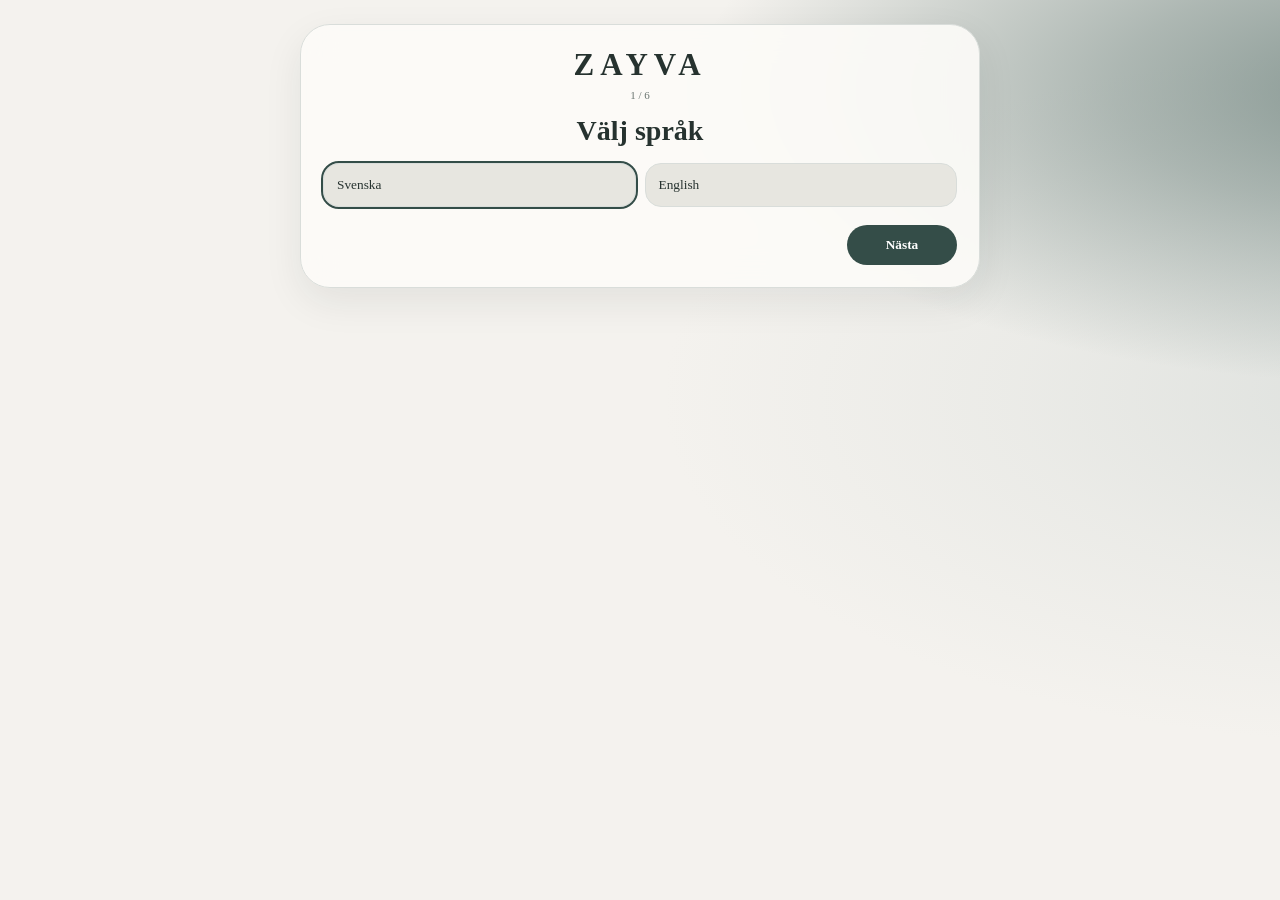
==== commit d4020acf: "Add files via upload" ====
--- a/index.html
+++ b/index.html
@@ -5,12 +5,12 @@
 <meta name="viewport" content="width=device-width,initial-scale=1,viewport-fit=cover">
 <meta name="format-detection" content="telephone=no,date=no,address=no,email=no">
 <meta name="theme-color" content="#f7eeee">
-<title>ZAYVA v0.3</title>
+<title>ZAYVA v0.5</title>
 <style>
 :root{--bg:#f2f0ec;--surface:#fbfaf7;--surface2:#e7e6df;--surface3:#d7ddd8;--text:#24302d;--muted:#6b7672;--accent:#405a55;--accent2:#718883;--line:#d9ddda;--glow1:#8aa19b;--glow2:#c8d1ce;--shadow:0 14px 38px rgba(31,42,39,.08);--radius:24px;font-family:Georgia,"Times New Roman",serif;color:var(--text);background:var(--bg)}
-*{box-sizing:border-box;-webkit-tap-highlight-color:transparent}html{scroll-behavior:smooth;-webkit-text-size-adjust:100%;text-size-adjust:100%}html,body{margin:0;min-height:100%;background:var(--bg);color:var(--text)}body{font-family:Georgia,"Times New Roman",serif;position:relative;overflow-x:hidden}body::before{content:"";position:fixed;inset:0;z-index:-1;pointer-events:none;background:radial-gradient(90% 62% at 112% 18%,color-mix(in srgb,var(--glow1) 64%,transparent),transparent 72%),radial-gradient(78% 48% at 108% 72%,color-mix(in srgb,var(--glow2) 56%,transparent),transparent 74%),linear-gradient(110deg,var(--bg) 0%,var(--bg) 58%,color-mix(in srgb,var(--glow2) 18%,var(--bg)) 100%)}
+*{box-sizing:border-box;-webkit-tap-highlight-color:transparent}html{scroll-behavior:smooth;-webkit-text-size-adjust:100%;text-size-adjust:100%}html,body{margin:0;min-height:100%;background:var(--bg);color:var(--text)}body{font-family:Georgia,"Times New Roman",serif;position:relative;overflow-x:hidden}body::before{content:"";position:fixed;inset:0;z-index:-1;pointer-events:none;background:radial-gradient(82% 48% at 110% 10%,color-mix(in srgb,var(--glow1) 82%,transparent) 0%,color-mix(in srgb,var(--glow1) 52%,transparent) 28%,transparent 68%),radial-gradient(76% 52% at 108% 44%,color-mix(in srgb,var(--glow2) 72%,transparent) 0%,color-mix(in srgb,var(--glow2) 30%,transparent) 38%,transparent 74%),linear-gradient(115deg,var(--bg) 0%,var(--bg) 50%,color-mix(in srgb,var(--glow2) 22%,var(--bg)) 100%)}
 a,a:visited,button,input,select,textarea{color:var(--text);-webkit-text-fill-color:currentColor}button,input,select,textarea{font-family:inherit}button{appearance:none;-webkit-appearance:none}input,select,textarea{appearance:none;-webkit-appearance:none}input[type="date"]{color:var(--text);-webkit-text-fill-color:var(--text)}input[type="checkbox"]{appearance:auto;-webkit-appearance:auto;accent-color:var(--accent)}::selection{background:color-mix(in srgb,var(--accent) 24%,transparent)}
-.serif,.brand,h1,h2,h3,.big-money{font-family:Georgia,"Times New Roman",serif}.app{max-width:760px;margin:0 auto;min-height:100vh;padding:18px 15px 126px}.topbar{display:flex;align-items:flex-start;justify-content:space-between;gap:12px;padding:3px 2px 16px}.brand{font-size:31px;letter-spacing:.19em;font-weight:700}.tagline{font-size:10px;letter-spacing:.13em;color:var(--muted);text-transform:uppercase;margin-top:5px}.period-select{display:flex;align-items:center;gap:4px;background:color-mix(in srgb,var(--surface) 88%,transparent);border:1px solid var(--line);border-radius:999px;padding:4px 6px;box-shadow:var(--shadow);backdrop-filter:blur(12px)}.period-select button,.icon-btn{border:0;background:transparent;color:var(--text);font-size:16px;padding:3px 6px}.period-select b{font-size:11px;white-space:nowrap}.period-range{text-align:center;color:var(--muted);font-size:11px;margin:-5px 0 16px}.section{scroll-margin-top:16px;margin-bottom:20px}.section-title{display:flex;align-items:end;justify-content:space-between;gap:10px;margin:8px 2px 10px}.section-title h2{font-size:22px;margin:0}.section-title small{color:var(--muted)}.grid{display:grid;grid-template-columns:1fr 1fr;gap:10px}.card{background:color-mix(in srgb,var(--surface) 93%,transparent);border:1px solid color-mix(in srgb,var(--line) 86%,transparent);border-radius:var(--radius);padding:16px;box-shadow:var(--shadow);backdrop-filter:blur(14px)}.card.soft{background:var(--surface2)}.metric{min-height:112px}.metric .label{font-size:12px;color:var(--muted);margin-bottom:9px}.metric .value{font-family:Georgia,"Times New Roman",serif;font-size:25px;font-weight:700;letter-spacing:-.03em}.metric .sub{font-size:11px;color:var(--muted);margin-top:7px}.clickable{cursor:pointer}.overview-budget{padding:13px 16px}.budget-head{display:flex;justify-content:space-between;gap:12px;align-items:flex-start}.budget-head .tiny{text-transform:uppercase;letter-spacing:.09em;font-size:9px;color:var(--muted)}.budget-used{font-size:12px;margin-top:3px}.progress{height:8px;background:color-mix(in srgb,var(--surface3) 75%,white);border-radius:999px;overflow:hidden;margin:10px 0 2px}.progress>span{display:block;height:100%;background:linear-gradient(90deg,var(--accent2),var(--accent));border-radius:inherit;width:0}.quick-card h3{margin:0 0 4px;font-size:21px}.quick-card>p{margin:0 0 14px;color:var(--muted);font-size:12px}.form-row{display:grid;grid-template-columns:1fr 1fr;gap:9px}.field{margin-bottom:10px}.field label{display:block;font-size:11px;color:var(--muted);margin:0 0 6px}.field input,.field select,.field textarea{width:100%;border:1px solid var(--line);background:color-mix(in srgb,var(--surface) 95%,white);border-radius:14px;padding:12px 13px;color:var(--text);font:inherit;outline:none}.field input::placeholder,.field textarea::placeholder{color:color-mix(in srgb,var(--muted) 55%,transparent);-webkit-text-fill-color:color-mix(in srgb,var(--muted) 55%,transparent)}.field textarea{min-height:72px;resize:vertical}.category-choices{display:flex;flex-wrap:wrap;gap:7px;margin:2px 0 12px}.category-choice{border:1px solid var(--line);background:var(--surface2);color:var(--text);border-radius:999px;padding:9px 12px;font-size:12px}.category-choice.selected{background:var(--accent);color:white;-webkit-text-fill-color:white;border-color:var(--accent)}.btn{border:0;background:var(--accent);color:white;-webkit-text-fill-color:white;border-radius:999px;padding:12px 17px;font-weight:700}.btn.wide{width:100%}.btn.secondary{background:var(--surface2);color:var(--text);-webkit-text-fill-color:var(--text);border:1px solid var(--line)}.btn.danger{background:color-mix(in srgb,var(--accent) 12%,var(--surface));color:var(--accent);-webkit-text-fill-color:var(--accent);border:1px solid color-mix(in srgb,var(--accent) 28%,var(--line))}.budget-summary{padding:19px}.budget-summary h3{font-size:22px;margin:0 0 3px}.budget-summary .used-line{color:var(--muted);font-size:12px}.cat-list{display:grid;gap:8px}.cat-row{width:100%;border:1px solid var(--line);background:color-mix(in srgb,var(--surface) 94%,transparent);border-radius:18px;padding:13px 14px;text-align:left;color:var(--text);backdrop-filter:blur(10px)}.cat-row .top{display:flex;align-items:center;justify-content:space-between;gap:10px}.cat-row .name{display:flex;align-items:center;gap:8px;font-weight:700}.cat-row .meta{font-size:11px;color:var(--muted);margin-top:4px}.cat-row .progress{height:6px;margin:9px 0 0}.fixed-box{background:color-mix(in srgb,var(--surface2) 88%,transparent);border:1px solid var(--line);border-radius:20px;padding:15px;margin-top:12px}.fixed-box .fixed-head{display:flex;justify-content:space-between;gap:10px;align-items:center;margin-bottom:8px}.fixed-box h3{font-size:18px;margin:0}.fixed-line{display:flex;justify-content:space-between;gap:12px;padding:8px 0;border-bottom:1px solid color-mix(in srgb,var(--line) 80%,transparent);font-size:13px}.fixed-line:last-child{border-bottom:0}.fixed-total{display:flex;justify-content:space-between;font-weight:700;padding-top:10px}.history{display:grid;gap:0}.tx{display:flex;justify-content:space-between;gap:12px;padding:12px 0;border-bottom:1px solid var(--line)}.tx:last-child{border-bottom:0}.tx .left{display:flex;flex-direction:column;gap:3px;min-width:0}.tx small{color:var(--muted)}.tx-note{font-size:12px;color:var(--text);opacity:.8;margin-top:2px}.tx-right{display:flex;align-items:flex-end;flex-direction:column;gap:6px}.tx-actions{display:flex;gap:6px}.mini-btn{border:1px solid var(--line);background:var(--surface2);color:var(--text);border-radius:999px;padding:5px 8px;font-size:10px}.mini-btn.delete{color:#8f4d55}.savings-goals{display:grid;gap:10px}.goal{border:1px solid var(--line);background:var(--surface);border-radius:18px;padding:14px}.goal .head{display:flex;justify-content:space-between;gap:12px}.goal .progress{height:7px}.empty{color:var(--muted);font-size:12px;padding:10px 0}.bottom-nav{position:fixed;left:50%;bottom:10px;transform:translateX(-50%);width:min(724px,calc(100% - 20px));display:grid;grid-template-columns:repeat(5,1fr);align-items:end;background:color-mix(in srgb,var(--surface) 90%,transparent);backdrop-filter:blur(20px);border:1px solid color-mix(in srgb,var(--line) 88%,transparent);border-radius:30px;padding:7px 7px calc(7px + env(safe-area-inset-bottom));z-index:50;box-shadow:0 16px 40px rgba(0,0,0,.10)}.bottom-nav button{border:0;background:transparent;color:var(--muted);-webkit-text-fill-color:var(--muted);display:flex;flex-direction:column;align-items:center;gap:2px;font-size:10px;padding:5px 2px}.bottom-nav .nav-icon{font-size:18px}.bottom-nav button.active{color:var(--text);-webkit-text-fill-color:var(--text);font-weight:700}.bottom-nav .more-btn{transform:translateY(-7px)}.bottom-nav .more-circle{width:46px;height:46px;border-radius:50%;background:var(--accent);color:#fff;-webkit-text-fill-color:#fff;display:grid;place-items:center;font-size:20px;box-shadow:0 8px 20px color-mix(in srgb,var(--accent) 25%,transparent)}.sheet-backdrop{position:fixed;inset:0;background:rgba(30,31,32,.38);z-index:100;display:flex;align-items:flex-end;justify-content:center;padding:12px}.sheet{width:min(720px,100%);max-height:92vh;overflow:auto;background:var(--bg);border-radius:30px 30px 18px 18px;padding:20px 16px 26px;box-shadow:0 -15px 50px rgba(0,0,0,.18)}.sheet-head{display:flex;justify-content:space-between;align-items:center;gap:10px;margin-bottom:14px}.sheet-head h2{margin:0;font-size:24px}.close{border:0;background:var(--surface);color:var(--text);width:38px;height:38px;border-radius:50%;font-size:22px}.sheet .card{box-shadow:none;margin-bottom:10px}.settings-list{display:grid;gap:10px}.settings-block{background:var(--surface);border:1px solid var(--line);border-radius:20px;padding:15px}.settings-block h3{margin:0 0 10px;font-size:18px}.settings-block .row{display:flex;align-items:center;justify-content:space-between;gap:12px;padding:9px 0;border-bottom:1px solid var(--line)}.settings-block .row:last-child{border-bottom:0}.settings-block select,.settings-block input{max-width:160px;border:1px solid var(--line);background:var(--surface2);color:var(--text);border-radius:12px;padding:9px}.tiny-note{font-size:11px;color:var(--muted);line-height:1.45}.onboarding{position:fixed;inset:0;z-index:200;background:var(--bg);overflow:auto;padding:24px 15px}.onboarding::before{content:"";position:fixed;inset:0;pointer-events:none;background:radial-gradient(90% 62% at 112% 18%,color-mix(in srgb,var(--glow1) 64%,transparent),transparent 72%),radial-gradient(78% 48% at 108% 72%,color-mix(in srgb,var(--glow2) 56%,transparent),transparent 74%)}.on-card{position:relative;width:min(680px,100%);margin:0 auto;background:color-mix(in srgb,var(--surface) 92%,transparent);border:1px solid var(--line);border-radius:30px;padding:22px;box-shadow:var(--shadow);backdrop-filter:blur(16px)}.on-card .brand{text-align:center;margin-bottom:6px}.on-card .step{font-size:11px;color:var(--muted);text-align:center;margin-bottom:14px}.on-card h1{text-align:center;font-size:28px;margin:5px 0 7px}.on-card>p{text-align:center;color:var(--muted);font-size:12px;line-height:1.5}.option-grid{display:grid;grid-template-columns:1fr 1fr;gap:9px;margin:16px 0}.option{border:1px solid var(--line);background:var(--surface2);color:var(--text);border-radius:16px;padding:13px;text-align:left}.option.selected{outline:2px solid var(--accent)}.theme-dot{width:28px;height:28px;border-radius:50%;margin-bottom:6px}.theme-picker{display:grid;grid-template-columns:1fr 1fr;gap:8px;margin-top:8px}.theme-option{border:1px solid var(--line);background:var(--surface2);border-radius:15px;padding:10px;text-align:left;color:var(--text)}.theme-option.selected{outline:2px solid var(--accent)}.theme-swatches{display:flex;gap:4px;margin:0 0 7px}.theme-swatches span{display:block;width:20px;height:20px;border-radius:50%;border:1px solid rgba(0,0,0,.08)}.on-actions{display:flex;justify-content:space-between;gap:10px;margin-top:18px}.on-actions .btn{min-width:110px}.category-pick{display:grid;grid-template-columns:1fr 1fr;gap:8px}.pick{border:1px solid var(--line);border-radius:15px;padding:11px;background:var(--surface2);display:flex;gap:8px;align-items:center}.pick input{width:auto}.editable-list{display:grid;gap:7px}.editable-item{display:grid;grid-template-columns:1fr 120px 38px;gap:7px;align-items:center}.editable-item input{width:100%;border:1px solid var(--line);border-radius:11px;padding:9px;background:var(--surface);color:var(--text)}.editable-item button{border:0;background:transparent;color:var(--text);font-size:18px}.focus-pills{display:flex;flex-wrap:wrap;gap:7px}.focus-pills button{border:1px solid var(--line);background:var(--surface2);color:var(--text);border-radius:999px;padding:8px 10px}.focus-pills button.active{background:var(--accent);color:#fff;-webkit-text-fill-color:#fff}.divider{height:1px;background:var(--line);margin:12px 0}.muted{color:var(--muted)}.hidden{display:none!important}
+.serif,.brand,h1,h2,h3,.big-money{font-family:Georgia,"Times New Roman",serif}.app{max-width:760px;margin:0 auto;min-height:100vh;padding:18px 15px 126px}.topbar{display:flex;align-items:flex-start;justify-content:space-between;gap:12px;padding:3px 2px 16px}.brand{font-size:31px;letter-spacing:.19em;font-weight:700}.tagline{font-size:10px;letter-spacing:.13em;color:var(--muted);text-transform:uppercase;margin-top:5px}.period-select{display:flex;align-items:center;gap:4px;background:color-mix(in srgb,var(--surface) 88%,transparent);border:1px solid var(--line);border-radius:999px;padding:4px 6px;box-shadow:var(--shadow);backdrop-filter:blur(12px)}.period-select button,.icon-btn{border:0;background:transparent;color:var(--text);font-size:16px;padding:3px 6px}.period-select b{font-size:11px;white-space:nowrap}.period-range{text-align:center;color:var(--muted);font-size:11px;margin:-5px 0 16px}.section{scroll-margin-top:16px;margin-bottom:20px}.section-title{display:flex;align-items:end;justify-content:space-between;gap:10px;margin:8px 2px 10px}.section-title h2{font-size:22px;margin:0}.section-title small{color:var(--muted)}.grid{display:grid;grid-template-columns:1fr 1fr;gap:10px}.card{background:color-mix(in srgb,var(--surface) 93%,transparent);border:1px solid color-mix(in srgb,var(--line) 86%,transparent);border-radius:var(--radius);padding:16px;box-shadow:var(--shadow);backdrop-filter:blur(14px)}.card.soft{background:var(--surface2)}.metric{min-height:112px}.metric .label{font-size:12px;color:var(--muted);margin-bottom:9px}.metric .value{font-family:Georgia,"Times New Roman",serif;font-size:25px;font-weight:700;letter-spacing:-.03em}.metric .sub{font-size:11px;color:var(--muted);margin-top:7px}.clickable{cursor:pointer}.overview-budget{padding:13px 16px}.budget-head{display:flex;justify-content:space-between;gap:12px;align-items:flex-start}.budget-head .tiny{text-transform:uppercase;letter-spacing:.09em;font-size:9px;color:var(--muted)}.budget-used{font-size:12px;margin-top:3px}.progress{height:8px;background:color-mix(in srgb,var(--surface3) 75%,white);border-radius:999px;overflow:hidden;margin:10px 0 2px}.progress>span{display:block;height:100%;background:linear-gradient(90deg,var(--accent2),var(--accent));border-radius:inherit;width:0}.forecast-progress{height:9px;background:color-mix(in srgb,var(--surface3) 72%,white);border-radius:999px;overflow:hidden;margin:10px 0 3px;display:flex}.forecast-progress .fixed-seg{height:100%;background:var(--accent);opacity:.92}.forecast-progress .spent-seg{height:100%;background:var(--accent2);opacity:.78}.forecast-progress .saved-seg{height:100%;background:color-mix(in srgb,var(--accent) 58%,white);opacity:.9}.forecast-legend{display:flex;justify-content:space-between;gap:8px;flex-wrap:wrap;font-size:10px;color:var(--muted);margin-top:6px}.quick-card h3{margin:0 0 4px;font-size:21px}.quick-card>p{margin:0 0 14px;color:var(--muted);font-size:12px}.form-row{display:grid;grid-template-columns:1fr 1fr;gap:9px}.field{margin-bottom:10px}.field label{display:block;font-size:11px;color:var(--muted);margin:0 0 6px}.field input,.field select,.field textarea{width:100%;border:1px solid var(--line);background:color-mix(in srgb,var(--surface) 95%,white);border-radius:14px;padding:12px 13px;color:var(--text);font:inherit;outline:none}.field input::placeholder,.field textarea::placeholder{color:color-mix(in srgb,var(--muted) 55%,transparent);-webkit-text-fill-color:color-mix(in srgb,var(--muted) 55%,transparent)}.field textarea{min-height:72px;resize:vertical}.category-choices{display:flex;flex-wrap:wrap;gap:7px;margin:2px 0 12px}.category-choice{border:1px solid var(--line);background:var(--surface2);color:var(--text);border-radius:999px;padding:9px 12px;font-size:12px}.category-choice.selected{background:var(--accent);color:white;-webkit-text-fill-color:white;border-color:var(--accent)}.btn{border:0;background:var(--accent);color:white;-webkit-text-fill-color:white;border-radius:999px;padding:12px 17px;font-weight:700}.btn.wide{width:100%}.btn.secondary{background:var(--surface2);color:var(--text);-webkit-text-fill-color:var(--text);border:1px solid var(--line)}.btn.danger{background:var(--accent);color:#fff;-webkit-text-fill-color:#fff;border:1px solid var(--accent)}.budget-summary{padding:19px}.budget-summary h3{font-size:22px;margin:0 0 3px}.budget-summary .used-line{color:var(--muted);font-size:12px}.cat-list{display:grid;gap:8px}.cat-row{width:100%;border:1px solid var(--line);background:color-mix(in srgb,var(--surface) 94%,transparent);border-radius:18px;padding:13px 14px;text-align:left;color:var(--text);backdrop-filter:blur(10px)}.cat-row .top{display:flex;align-items:center;justify-content:space-between;gap:10px}.cat-row .name{display:flex;align-items:center;gap:8px;font-weight:700}.cat-row .meta{font-size:11px;color:var(--muted);margin-top:4px}.cat-row .progress{height:6px;margin:9px 0 0}.fixed-box{background:color-mix(in srgb,var(--surface2) 88%,transparent);border:1px solid var(--line);border-radius:20px;padding:15px;margin-top:12px}.fixed-box .fixed-head{display:flex;justify-content:space-between;gap:10px;align-items:center;margin-bottom:8px}.fixed-box h3{font-size:18px;margin:0}.fixed-line{display:flex;justify-content:space-between;gap:12px;padding:8px 0;border-bottom:1px solid color-mix(in srgb,var(--line) 80%,transparent);font-size:13px}.fixed-line:last-child{border-bottom:0}.fixed-total{display:flex;justify-content:space-between;font-weight:700;padding-top:10px}.history{display:grid;gap:0}.tx{display:flex;justify-content:space-between;gap:12px;padding:12px 0;border-bottom:1px solid var(--line)}.tx:last-child{border-bottom:0}.tx .left{display:flex;flex-direction:column;gap:3px;min-width:0}.tx small{color:var(--muted)}.tx-note{font-size:12px;color:var(--text);opacity:.8;margin-top:2px}.tx-right{display:flex;align-items:flex-end;flex-direction:column;gap:6px}.tx-actions{display:flex;gap:6px}.mini-btn{border:1px solid var(--line);background:var(--surface2);color:var(--text);border-radius:999px;padding:5px 8px;font-size:10px}.mini-btn.delete{color:#8f4d55}.savings-goals{display:grid;gap:10px}.goal{border:1px solid var(--line);background:var(--surface);border-radius:18px;padding:14px}.goal .head{display:flex;justify-content:space-between;gap:12px}.goal .progress{height:7px}.empty{color:var(--muted);font-size:12px;padding:10px 0}.bottom-nav{position:fixed;left:50%;bottom:10px;transform:translateX(-50%);width:min(724px,calc(100% - 20px));display:grid;grid-template-columns:repeat(5,1fr);align-items:end;background:color-mix(in srgb,var(--surface) 90%,transparent);backdrop-filter:blur(20px);border:1px solid color-mix(in srgb,var(--line) 88%,transparent);border-radius:30px;padding:7px 7px calc(7px + env(safe-area-inset-bottom));z-index:50;box-shadow:0 16px 40px rgba(0,0,0,.10)}.bottom-nav button{border:0;background:transparent;color:var(--muted);-webkit-text-fill-color:var(--muted);display:flex;flex-direction:column;align-items:center;gap:2px;font-size:10px;padding:5px 2px}.bottom-nav .nav-icon{font-size:18px}.bottom-nav button.active{color:var(--text);-webkit-text-fill-color:var(--text);font-weight:700}.bottom-nav .more-btn{transform:translateY(-7px)}.bottom-nav .more-circle{width:46px;height:46px;border-radius:50%;background:var(--accent);color:#fff;-webkit-text-fill-color:#fff;display:grid;place-items:center;font-size:20px;box-shadow:0 8px 20px color-mix(in srgb,var(--accent) 25%,transparent)}.sheet-backdrop{position:fixed;inset:0;background:rgba(30,31,32,.38);z-index:100;display:flex;align-items:flex-end;justify-content:center;padding:12px}.sheet{width:min(720px,100%);max-height:92vh;overflow:auto;background:var(--bg);border-radius:30px 30px 18px 18px;padding:20px 16px 26px;box-shadow:0 -15px 50px rgba(0,0,0,.18)}.sheet-head{display:flex;justify-content:space-between;align-items:center;gap:10px;margin-bottom:14px}.sheet-head h2{margin:0;font-size:24px}.close{border:0;background:var(--surface);color:var(--text);width:38px;height:38px;border-radius:50%;font-size:22px}.sheet .card{box-shadow:none;margin-bottom:10px}.settings-list{display:grid;gap:10px}.settings-block{background:var(--surface);border:1px solid var(--line);border-radius:20px;padding:15px}.settings-block h3{margin:0 0 10px;font-size:18px}.settings-block .row{display:flex;align-items:center;justify-content:space-between;gap:12px;padding:9px 0;border-bottom:1px solid var(--line)}.settings-block .row:last-child{border-bottom:0}.settings-block select,.settings-block input{max-width:160px;border:1px solid var(--line);background:var(--surface2);color:var(--text);border-radius:12px;padding:9px}.tiny-note{font-size:11px;color:var(--muted);line-height:1.45}.onboarding{position:fixed;inset:0;z-index:200;background:var(--bg);overflow:auto;padding:24px 15px}.onboarding::before{content:"";position:fixed;inset:0;pointer-events:none;background:radial-gradient(82% 48% at 110% 10%,color-mix(in srgb,var(--glow1) 82%,transparent) 0%,color-mix(in srgb,var(--glow1) 52%,transparent) 28%,transparent 68%),radial-gradient(76% 52% at 108% 44%,color-mix(in srgb,var(--glow2) 72%,transparent) 0%,color-mix(in srgb,var(--glow2) 30%,transparent) 38%,transparent 74%)}.on-card{position:relative;width:min(680px,100%);margin:0 auto;background:color-mix(in srgb,var(--surface) 92%,transparent);border:1px solid var(--line);border-radius:30px;padding:22px;box-shadow:var(--shadow);backdrop-filter:blur(16px)}.on-card .brand{text-align:center;margin-bottom:6px}.on-card .step{font-size:11px;color:var(--muted);text-align:center;margin-bottom:14px}.on-card h1{text-align:center;font-size:28px;margin:5px 0 7px}.on-card>p{text-align:center;color:var(--muted);font-size:12px;line-height:1.5}.option-grid{display:grid;grid-template-columns:1fr 1fr;gap:9px;margin:16px 0}.option{border:1px solid var(--line);background:var(--surface2);color:var(--text);border-radius:16px;padding:13px;text-align:left}.option.selected{outline:2px solid var(--accent)}.theme-dot{width:38px;height:38px;border-radius:50%;margin-bottom:8px;border:1px solid rgba(0,0,0,.08);box-shadow:inset 0 0 0 1px rgba(255,255,255,.35)}.theme-picker{display:grid;grid-template-columns:1fr 1fr;gap:8px;margin-top:8px}.theme-option{border:1px solid var(--line);background:var(--surface2);border-radius:15px;padding:10px;text-align:left;color:var(--text)}.theme-option.selected{outline:2px solid var(--accent)}.theme-swatches{display:flex;gap:4px;margin:0 0 7px}.theme-swatches span{display:block;width:20px;height:20px;border-radius:50%;border:1px solid rgba(0,0,0,.08)}.on-actions{display:flex;justify-content:space-between;gap:10px;margin-top:18px}.on-actions .btn{min-width:110px}.category-pick{display:grid;grid-template-columns:1fr 1fr;gap:8px}.pick{border:1px solid var(--line);border-radius:15px;padding:11px;background:var(--surface2);display:flex;gap:8px;align-items:center}.pick input{width:auto}.editable-list{display:grid;gap:7px}.editable-item{display:grid;grid-template-columns:1fr 120px 38px;gap:7px;align-items:center}.editable-item input{width:100%;border:1px solid var(--line);border-radius:11px;padding:9px;background:var(--surface);color:var(--text)}.editable-item button{border:0;background:transparent;color:var(--text);font-size:18px}.focus-pills{display:flex;flex-wrap:wrap;gap:7px}.focus-pills button{border:1px solid var(--line);background:var(--surface2);color:var(--text);border-radius:999px;padding:8px 10px}.focus-pills button.active{background:var(--accent);color:#fff;-webkit-text-fill-color:#fff}.divider{height:1px;background:var(--line);margin:12px 0}.muted{color:var(--muted)}.hidden{display:none!important}
 @media(max-width:560px){.app{padding-left:12px;padding-right:12px}.brand{font-size:27px}.grid,.form-row{grid-template-columns:1fr 1fr}.card{border-radius:21px;padding:14px}.metric{min-height:104px}.metric .value{font-size:23px}.editable-item{grid-template-columns:1fr 92px 34px}.on-card{padding:18px}.option-grid{grid-template-columns:1fr 1fr}.field input,.field select,.field textarea,.settings-block input,.settings-block select,.editable-item input{font-size:16px!important}.period-select{transform:scale(.96);transform-origin:top right}}
 @media(max-width:540px){input,select,textarea,.settings-block input,.settings-block select{font-size:16px!important}} a[x-apple-data-detectors],a[href^="tel:"],a[href^="sms:"]{color:inherit!important;-webkit-text-fill-color:inherit!important;text-decoration:none!important}
 </style>
@@ -24,11 +24,11 @@
 const STORAGE='zayva-v030';
 const LEGACY_STORAGES=['zayva-v020'];
 const THEMES={
- signature:{label:'SIGNATURE',bg:'#F4F2EE',surface:'#FBFAF7',surface2:'#E8E8E2',surface3:'#D6DDDA',text:'#26332F',muted:'#6A7671',accent:'#2E4843',accent2:'#7F9B94',line:'#D9DEDB',glow1:'#6F8F87',glow2:'#CBD5D1',swatches:['#F4F2EE','#DDDCD6','#A8B3AF','#6F8F87','#2E4843']},
- plum:{label:'PLUM',bg:'#F5EBF0',surface:'#FFF9FC',surface2:'#ECD8E2',surface3:'#D9B8C9',text:'#351B2B',muted:'#806271',accent:'#4B1738',accent2:'#9B617E',line:'#E2CCD7',glow1:'#6B244D',glow2:'#D4A0B8',swatches:['#F5EBF0','#E6CEDA','#C599AE','#8E5572','#4B1738']},
- espresso:{label:'ESPRESSO',bg:'#F1EEEA',surface:'#FBF9F6',surface2:'#E1DCD5',surface3:'#C9C0B7',text:'#312B27',muted:'#746C66',accent:'#3A342F',accent2:'#81746A',line:'#D8D1C9',glow1:'#5D5148',glow2:'#B9ADA3',swatches:['#F1EEEA','#D8D1C9','#A99D92','#756A61','#3A342F']},
- midnight:{label:'MIDNIGHT',bg:'#EEF2F7',surface:'#F9FBFE',surface2:'#DCE5F0',surface3:'#BFCDDD',text:'#223246',muted:'#65758A',accent:'#263D57',accent2:'#6F89A6',line:'#D1DCE8',glow1:'#3B5877',glow2:'#AABED4',swatches:['#EEF2F7','#D7E1EC','#9FB2C8','#5C7896','#263D57']},
- sage:{label:'SAGE',bg:'#EDF1EC',surface:'#F9FBF7',surface2:'#D9E2D9',surface3:'#B9CBBE',text:'#25362C',muted:'#68796E',accent:'#274A36',accent2:'#6D8B74',line:'#D0DBD3',glow1:'#3D684C',glow2:'#AFC2B2',swatches:['#EDF1EC','#D2DDD4','#9FB4A3','#65846C','#274A36']}
+ signature:{label:'SIGNATURE',bg:'#F4F2EE',surface:'#FCFBF8',surface2:'#E7E6E0',surface3:'#CCD3D0',text:'#26322F',muted:'#6A7470',accent:'#344D48',accent2:'#7C918C',line:'#D9DDDA',glow1:'#6C817C',glow2:'#D6DBD8',swatches:['#344D48']},
+ plum:{label:'PLUM',bg:'#F6ECF2',surface:'#FFF9FC',surface2:'#EBD7E2',surface3:'#D7B2C8',text:'#351A2B',muted:'#7B5D6D',accent:'#4B1638',accent2:'#95607C',line:'#E1CBD7',glow1:'#7B2F58',glow2:'#E1B5CB',swatches:['#4B1638']},
+ espresso:{label:'ESPRESSO',bg:'#F1EEEA',surface:'#FBF9F6',surface2:'#E1DCD5',surface3:'#C6BEB6',text:'#302A26',muted:'#736A63',accent:'#3A322C',accent2:'#7E7066',line:'#D7D0C8',glow1:'#5A4D43',glow2:'#C2B5AA',swatches:['#3A322C']},
+ midnight:{label:'MIDNIGHT',bg:'#EEF3F8',surface:'#FAFCFE',surface2:'#DDE6F0',surface3:'#BBCBDD',text:'#203146',muted:'#62758B',accent:'#243D59',accent2:'#6F8EAF',line:'#D0DDE9',glow1:'#426486',glow2:'#B8CAE0',swatches:['#243D59']},
+ sage:{label:'SAGE',bg:'#EEF2ED',surface:'#FAFBF8',surface2:'#D8E1D8',surface3:'#B4C5B8',text:'#24342B',muted:'#65766B',accent:'#284A36',accent2:'#6E8B74',line:'#CFDAD2',glow1:'#3F6B4E',glow2:'#B7C8BA',swatches:['#284A36']}
 };
 const L={
  sv:{overview:'Översikt',budget:'Budget',more:'Mer',purchase:'Köp',savings:'Sparande',tag:'PLANERA IDAG • MÖJLIGGÖR IMORGON',myOverview:'Min översikt',income:'Inkomst',remaining:'Kvar',spent:'Spenderat',saved:'Sparat',focus:'Mitt fokus',usedOfBudget:'Använt av budget',of:'av',quick:'Snabbregistrering',newPurchase:'Nytt köp',amount:'Belopp',category:'Kategori',date:'Datum',description:'Beskrivning',note:'Anteckning',register:'Registrera köp',yourCategories:'Dina kategorier',categories:'kategorier',fixedCosts:'Fasta kostnader',fixedCostsSub:'Dras av direkt från periodens inkomst',totalFixed:'Totalt fasta kostnader',transactions:'Senaste köp',noTransactions:'Inga köp registrerade i denna period.',noSavings:'Inget sparande registrerat i denna period.',addSaving:'Registrera sparande',goals:'Sparmål',addGoal:'Nytt sparmål',periodSavings:'Periodens sparande',settings:'Inställningar',language:'Språk',currency:'Valuta',theme:'Tema',budgetCycle:'Budgetcykel',incomeDay:'Inkomstdag',incomeDayHint:'Om dagen infaller på lördag eller söndag flyttas den bakåt till närmaste vardag.',fixedEditor:'Fasta kostnader',defaultBudget:'Standardbudget & kategorier',focusEditor:'Mitt fokus',notes:'Anteckningar',periodIncome:'Inkomst för vald period',save:'Spara',edit:'Redigera',delete:'Radera',close:'Stäng',name:'Namn',defaultAmount:'Standardbelopp',add:'Lägg till',noValue:'—',categoryDetail:'Kategori',catBudget:'Budget',catSpent:'Spenderat',catRemaining:'Kvar',registerHere:'Registrera köp i kategorin',goalName:'Namn på mål',target:'Målbelopp',current:'Nuvarande belopp',onboarding1:'Välj språk',onboarding2:'Välj valuta',onboarding3:'Välj tema',onboarding4:'Välj inkomstdag',onboarding5:'Ställ in fasta kostnader',onboarding6:'Välj 5 rörliga kategorier',next:'Nästa',back:'Tillbaka',finish:'Starta ZAYVA',chooseFive:'Välj exakt fem till att börja med. Du kan ändra och lägga till fler senare.',optionalAmounts:'Beloppen är valfria. Tomma fält sparas inte som 0.',rent:'Hyra',fee:'Avgift',mortgage:'Amortering',loan:'Lån',insurance:'Försäkring',food:'Mat',transport:'Transport',leisure:'Nöje',shopping:'Shopping',health:'Hälsa',home:'Hem',other:'Övrigt',salary:'Lön',period:'Period',preset:'Standard',thisPeriod:'Denna period',editIncome:'Ändra inkomst',editBudget:'Ändra budget för perioden',templateNote:'Ändringar här används som mall för framtida perioder. Redan skapade perioder ändras inte.',reset:'Återställ appen',confirmReset:'Vill du verkligen återställa all ZAYVA-data?',emptyPlaceholder:'Skriv belopp',fixedCarry:'Fasta kostnader återkommer automatiskt varje period.'},
@@ -84,7 +84,7 @@
 <section id="purchase" class="section"><div class="section-title"><h2>${t('transactions')}</h2></div><div class="card history">${transactionsHTML()}</div></section>
 </div>${navHTML()}`}
 function metricCard(id,label,val,sub,click=false){return `<div class="card metric ${click?'clickable':''}" ${click?'data-action="edit-income"':''}><div class="label">${label}</div><div class="value">${money(val)}</div><div class="sub">${sub}</div></div>`}
-function budgetOverviewHTML(p,income,used,rem){const b=budgetTotal(p),sp=spentTotal(p),fx=fixedTotal(p),sv=savedTotal(p);return `<div class="budget-head"><div><div class="tiny">${t('usedOfBudget')}</div><div class="budget-used"><b>${money(b?sp:null)}</b> ${t('of')} ${money(b||null)}</div></div><div style="text-align:right"><div class="tiny">${t('fixedCosts')}</div><div class="budget-used"><b>${money(activeFixed(p).some(f=>f.amount!=null)?fx:null)}</b></div></div></div><div class="progress"><span style="width:${pct(sp,b)}%"></span></div><div class="tiny-note" style="display:flex;justify-content:space-between;margin-top:7px"><span>${t('saved')}: ${money(p.savings.length?sv:null)}</span><span>${t('remaining')}: ${money(rem)}</span></div>`}
+function budgetOverviewHTML(p,income,used,rem){const b=budgetTotal(p),sp=spentTotal(p),fx=fixedTotal(p),sv=savedTotal(p);const base=Number(income)||0;const fxPct=base?Math.min(100,(fx/base)*100):0;const spPct=base?Math.min(Math.max(0,100-fxPct),(sp/base)*100):0;const svPct=base?Math.min(Math.max(0,100-fxPct-spPct),(sv/base)*100):0;return `<div class="budget-head"><div><div class="tiny">Prognos</div><div class="budget-used"><b>${money(base?fx+sp+sv:null)}</b> ${t('of')} ${money(base||null)}</div></div><div style="text-align:right"><div class="tiny">${t('fixedCosts')}</div><div class="budget-used"><b>${money(activeFixed(p).some(f=>f.amount!=null)?fx:null)}</b></div></div></div><div class="forecast-progress" aria-label="Prognoslinje"><span class="fixed-seg" style="width:${fxPct}%"></span><span class="spent-seg" style="width:${spPct}%"></span><span class="saved-seg" style="width:${svPct}%"></span></div><div class="forecast-legend"><span>${t('fixedCosts')}: ${money(activeFixed(p).some(f=>f.amount!=null)?fx:null)}</span><span>${t('spent')}: ${money(p.transactions.length?sp:null)}</span><span>${t('saved')}: ${money(p.savings.length?sv:null)}</span></div><div class="tiny-note" style="display:flex;justify-content:space-between;margin-top:7px"><span>${t('usedOfBudget')}: ${money(b?sp:null)} ${t('of')} ${money(b||null)}</span><span>${t('remaining')}: ${money(rem)}</span></div>`}
 function quickFormHTML(catId=''){const p=period(),b=periodBounds(state.ui.periodKey);const today=new Date();let d=(today>=b.start&&today<=b.end)?dateISO(today):dateISO(b.start);const initial=catId||'';return `<form class="quick-form"><div class="form-row"><div class="field"><label>${t('amount')}</label><input name="amount" inputmode="decimal" placeholder="${placeholderAmount()}" required></div><div class="field"><label>${t('date')}</label><input name="date" type="date" value="${d}"></div></div><div class="field"><label>${t('description')}</label><input name="title" placeholder="${t('description')}"></div><div class="field"><label>${t('note')}</label><input name="note" placeholder="${t('note')}"></div><div class="field"><label>${t('category')}</label><input type="hidden" name="category" value="${initial}"><div class="category-choices">${state.categoryTemplates.map(c=>`<button type="button" class="category-choice ${c.id===initial?'selected':''}" data-cat-choice="${c.id}">${esc(c.name)}</button>`).join('')}</div></div><button class="btn wide" type="submit">${t('register')}</button></form>`}
 function bindQuickForm(form,forcedCat){if(!form)return;form.querySelectorAll('[data-cat-choice]').forEach(b=>b.onclick=()=>{form.querySelectorAll('[data-cat-choice]').forEach(x=>x.classList.remove('selected'));b.classList.add('selected');form.querySelector('[name="category"]').value=b.dataset.catChoice});form.onsubmit=e=>{e.preventDefault();const fd=new FormData(form);const cat=forcedCat||String(fd.get('category')||'');if(!cat)return;registerPurchase(fd,forcedCat);form.reset();if(forcedCat){form.querySelector('[name="category"]').value=forcedCat;form.querySelector(`[data-cat-choice="${forcedCat}"]`)?.classList.add('selected')}render()}}
 function categoryListHTML(){if(!state.categoryTemplates.length)return `<div class="card empty">${t('chooseFive')}</div>`;const p=period();return state.categoryTemplates.map(c=>{const b=catBudget(c.id,p),s=catSpent(c.id,p),r=b===null?null:Number(b)-s;return `<button class="cat-row" data-category="${c.id}"><div class="top"><div class="name"><span>${esc(c.name)}</span></div><b>${money(r)}</b></div><div class="meta">${t('catSpent')}: ${money(s)} · ${t('catBudget')}: ${money(b)}</div><div class="progress"><span style="width:${pct(s,b)}%"></span></div></button>`}).join('')}
@@ -103,7 +103,7 @@
 function savingSheet(){const b=periodBounds(state.ui.periodKey);const s=showSheet(`${sheetHead(t('addSaving'))}<div class="field"><label>${t('amount')}</label><input id="sav-amt" inputmode="decimal" placeholder="${placeholderAmount()}"></div><div class="field"><label>${t('date')}</label><input id="sav-date" type="date" value="${dateISO(b.start)}"></div><div class="field"><label>${t('note')}</label><input id="sav-note" placeholder="${t('note')}"></div><button class="btn wide" id="sav-save">${t('save')}</button>`);s.querySelector('#sav-save').onclick=()=>{const a=numOrNull(s.querySelector('#sav-amt').value);if(a!==null&&a>0){const date=s.querySelector('#sav-date').value;ensurePeriod(periodKeyForDate(date)).savings.push({id:uid(),amount:a,date,note:s.querySelector('#sav-note').value});s.remove();persist()}}}
 function goalSheet(id){const g=state.goals.find(x=>x.id===id);const s=showSheet(`${sheetHead(g?esc(g.name):t('addGoal'))}<div class="field"><label>${t('goalName')}</label><input id="g-name" value="${esc(g?.name||'')}"></div><div class="form-row"><div class="field"><label>${t('target')}</label><input id="g-target" inputmode="decimal" value="${g?.target??''}" placeholder="${placeholderAmount()}"></div><div class="field"><label>${t('current')}</label><input id="g-current" inputmode="decimal" value="${g?.current??''}" placeholder="${placeholderAmount()}"></div></div><button class="btn wide" id="g-save">${t('save')}</button>${g?`<button class="btn danger wide" style="margin-top:8px" id="g-del">${t('delete')}</button>`:''}`);s.querySelector('#g-save').onclick=()=>{const obj={id:g?.id||uid(),name:s.querySelector('#g-name').value.trim()||t('goals'),target:numOrNull(s.querySelector('#g-target').value),current:numOrNull(s.querySelector('#g-current').value)};if(g)Object.assign(g,obj);else state.goals.push(obj);s.remove();persist()};s.querySelector('#g-del')?.addEventListener('click',()=>{state.goals=state.goals.filter(x=>x.id!==g.id);s.remove();persist()})}
 function openMore(){const p=period();const s=showSheet(`${sheetHead(t('more'))}<div class="settings-list">
-<div class="settings-block"><h3>${t('settings')}</h3><div class="row"><span>${t('language')}</span><select id="set-lang"><option value="sv" ${state.settings.language==='sv'?'selected':''}>Svenska</option><option value="en" ${state.settings.language==='en'?'selected':''}>English</option></select></div><div class="row"><span>${t('currency')}</span><select id="set-cur">${['SEK','EUR','USD','GBP','NOK','DKK'].map(c=>`<option ${state.settings.currency===c?'selected':''}>${c}</option>`).join('')}</select></div><div><span>${t('theme')}</span><div class="theme-picker" id="theme-picker">${Object.entries(THEMES).map(([k,v])=>`<button type="button" class="theme-option ${state.settings.theme===k?'selected':''}" data-set-theme="${k}"><div class="theme-swatches">${v.swatches.map(c=>`<span style="background:${c}"></span>`).join('')}</div><b>${v.label}</b></button>`).join('')}</div><input type="hidden" id="set-theme" value="${state.settings.theme}"></div></div>
+<div class="settings-block"><h3>${t('settings')}</h3><div class="row"><span>${t('language')}</span><select id="set-lang"><option value="sv" ${state.settings.language==='sv'?'selected':''}>Svenska</option><option value="en" ${state.settings.language==='en'?'selected':''}>English</option></select></div><div class="row"><span>${t('currency')}</span><select id="set-cur">${['SEK','EUR','USD','GBP','NOK','DKK'].map(c=>`<option ${state.settings.currency===c?'selected':''}>${c}</option>`).join('')}</select></div><div><span>${t('theme')}</span><div class="theme-picker" id="theme-picker">${Object.entries(THEMES).map(([k,v])=>`<button type="button" class="theme-option ${state.settings.theme===k?'selected':''}" data-set-theme="${k}"><div class="theme-dot" style="background:${v.swatches[0]}"></div><b>${v.label}</b></button>`).join('')}</div><input type="hidden" id="set-theme" value="${state.settings.theme}"></div></div>
 <div class="settings-block"><h3>${t('budgetCycle')}</h3><div class="row"><span>${t('incomeDay')}</span><input id="set-day" type="number" min="1" max="31" value="${state.settings.incomeDay}"></div><div class="tiny-note">${t('incomeDayHint')}<br>${fmtDate(periodBounds(state.ui.periodKey).start)} – ${fmtDate(periodBounds(state.ui.periodKey).end)}</div></div>
 <div class="settings-block"><h3>${t('periodIncome')}</h3><div class="row"><span>${esc(periodTitle(state.ui.periodKey))}</span><input id="set-income" inputmode="decimal" value="${p.income??''}" placeholder="${placeholderAmount()}"></div></div>
 <div class="settings-block"><h3>${t('fixedEditor')}</h3><div class="tiny-note">${t('fixedCarry')}</div><div id="fixed-editor" class="editable-list">${fixedEditorHTML()}</div><button class="btn secondary" id="add-fixed" style="margin-top:8px">${t('add')}</button></div>
@@ -120,7 +120,7 @@
 function captureMoreEditors(s){s.querySelectorAll('[data-fixed-row]').forEach(r=>{const f=state.fixedTemplates.find(x=>x.id===r.dataset.fixedRow);if(f){f.name=r.querySelector('[data-name]').value.trim()||t('fixedCosts');f.amount=numOrNull(r.querySelector('[data-amount]').value)}});s.querySelectorAll('[data-cat-row]').forEach(r=>{const c=state.categoryTemplates.find(x=>x.id===r.dataset.catRow);if(c){c.name=r.querySelector('[data-name]').value.trim()||t('other');c.defaultBudget=numOrNull(r.querySelector('[data-amount]').value)}})}
 function bindMoreSheet(s){const reopen=()=>{s.remove();localStorage.setItem(STORAGE,JSON.stringify(state));openMore()};s.querySelector('#add-fixed').onclick=()=>{captureMoreEditors(s);state.fixedTemplates.push({id:uid(),name:'',amount:null,active:true});reopen()};s.querySelector('#add-cat').onclick=()=>{captureMoreEditors(s);state.categoryTemplates.push({id:uid(),name:t('other'),defaultBudget:null});reopen()};s.querySelectorAll('[data-remove-fixed]').forEach(b=>b.onclick=()=>{captureMoreEditors(s);state.fixedTemplates=state.fixedTemplates.filter(x=>x.id!==b.dataset.removeFixed);reopen()});s.querySelectorAll('[data-remove-cat]').forEach(b=>b.onclick=()=>{captureMoreEditors(s);const id=b.dataset.removeCat;state.categoryTemplates=state.categoryTemplates.filter(x=>x.id!==id);Object.values(state.periods).forEach(p=>delete p.categoryBudgets[id]);reopen()});s.querySelectorAll('[data-set-theme]').forEach(b=>b.onclick=()=>{s.querySelectorAll('[data-set-theme]').forEach(x=>x.classList.remove('selected'));b.classList.add('selected');s.querySelector('#set-theme').value=b.dataset.setTheme;state.settings.theme=b.dataset.setTheme;applyTheme()});s.querySelector('#save-more').onclick=()=>{captureMoreEditors(s);capturePeriodBudgets(s);state.settings.language=s.querySelector('#set-lang').value;state.settings.currency=s.querySelector('#set-cur').value;state.settings.theme=s.querySelector('#set-theme').value;state.settings.incomeDay=Math.max(1,Math.min(31,Number(s.querySelector('#set-day').value)||25));const p=period();p.income=numOrNull(s.querySelector('#set-income').value);p.fixedCosts=state.fixedTemplates.filter(f=>f.active!==false).map(f=>({id:f.id,name:f.name,amount:f.amount??null,active:true}));state.focusText=s.querySelector('#focus-text')?.value.trim()||'';state.notes=[{id:'main-note',text:s.querySelector('#notes-box').value}];s.remove();persist()};s.querySelector('#reset-app').onclick=()=>{if(confirm(t('confirmReset'))){localStorage.removeItem(STORAGE);state=clone(DEFAULT);s.remove();applyTheme();render()}}}
 function renderOnboarding(){applyTheme();root.innerHTML=`<div class="onboarding"><div class="on-card"><div class="brand">ZAYVA</div><div class="step">${onboardingStep} / 6</div>${onboardingBody()}<div class="on-actions">${onboardingStep>1?`<button class="btn secondary" id="on-back">${t('back')}</button>`:'<span></span>'}<button class="btn" id="on-next">${onboardingStep===6?t('finish'):t('next')}</button></div></div></div>`;bindOnboarding()}
-function onboardingBody(){if(onboardingStep===1)return `<h1>${t('onboarding1')}</h1><div class="option-grid"><button class="option ${state.settings.language==='sv'?'selected':''}" data-lang="sv">Svenska</button><button class="option ${state.settings.language==='en'?'selected':''}" data-lang="en">English</button></div>`;if(onboardingStep===2)return `<h1>${t('onboarding2')}</h1><div class="field"><select id="on-currency">${['SEK','EUR','USD','GBP','NOK','DKK'].map(c=>`<option ${state.settings.currency===c?'selected':''}>${c}</option>`).join('')}</select></div>`;if(onboardingStep===3)return `<h1>${t('onboarding3')}</h1><div class="option-grid">${Object.entries(THEMES).map(([k,v])=>`<button class="option ${state.settings.theme===k?'selected':''}" data-theme="${k}"><div class="theme-swatches">${v.swatches.map(c=>`<span style="background:${c}"></span>`).join('')}</div><b>${v.label}</b></button>`).join('')}</div>`;if(onboardingStep===4)return `<h1>${t('onboarding4')}</h1><p>${t('incomeDayHint')}</p><div class="field"><label>${t('incomeDay')}</label><input id="on-day" type="number" min="1" max="31" value="${state.settings.incomeDay}"></div>`;if(onboardingStep===5){if(!state.fixedTemplates.length)state.fixedTemplates=[{id:uid(),name:t('rent'),amount:null,active:true},{id:uid(),name:t('fee'),amount:null,active:true},{id:uid(),name:t('mortgage'),amount:null,active:true},{id:uid(),name:t('loan'),amount:null,active:true},{id:uid(),name:t('insurance'),amount:null,active:true}];return `<h1>${t('onboarding5')}</h1><p>${t('optionalAmounts')}</p><div class="editable-list" id="on-fixed">${fixedEditorHTML()}</div><button class="btn secondary" id="on-add-fixed" style="margin-top:10px">${t('add')}</button>`}if(onboardingStep===6){const candidates=[t('food'),t('transport'),t('leisure'),t('shopping'),t('health'),t('home'),t('other')];if(!state._candidateCategories)state._candidateCategories=candidates.map((n,i)=>({id:'candidate-'+i,name:n,selected:i<5,defaultBudget:null}));return `<h1>${t('onboarding6')}</h1><p>${t('chooseFive')} ${t('optionalAmounts')}</p><div class="category-pick">${state._candidateCategories.map(c=>`<label class="pick"><input type="checkbox" data-pick="${c.id}" ${c.selected?'checked':''}><span>${esc(c.name)}</span></label>`).join('')}</div><div class="divider"></div><div id="selected-budget-list" class="editable-list">${state._candidateCategories.filter(c=>c.selected).map(c=>`<div class="editable-item" data-candidate-row="${c.id}"><input data-name value="${esc(c.name)}"><input data-amount inputmode="decimal" placeholder="${placeholderAmount()}" value="${c.defaultBudget??''}"><span></span></div>`).join('')}</div>`}return ''}
+function onboardingBody(){if(onboardingStep===1)return `<h1>${t('onboarding1')}</h1><div class="option-grid"><button class="option ${state.settings.language==='sv'?'selected':''}" data-lang="sv">Svenska</button><button class="option ${state.settings.language==='en'?'selected':''}" data-lang="en">English</button></div>`;if(onboardingStep===2)return `<h1>${t('onboarding2')}</h1><div class="field"><select id="on-currency">${['SEK','EUR','USD','GBP','NOK','DKK'].map(c=>`<option ${state.settings.currency===c?'selected':''}>${c}</option>`).join('')}</select></div>`;if(onboardingStep===3)return `<h1>${t('onboarding3')}</h1><div class="option-grid">${Object.entries(THEMES).map(([k,v])=>`<button class="option ${state.settings.theme===k?'selected':''}" data-theme="${k}"><div class="theme-dot" style="background:${v.swatches[0]}"></div><b>${v.label}</b></button>`).join('')}</div>`;if(onboardingStep===4)return `<h1>${t('onboarding4')}</h1><p>${t('incomeDayHint')}</p><div class="field"><label>${t('incomeDay')}</label><input id="on-day" type="number" min="1" max="31" value="${state.settings.incomeDay}"></div>`;if(onboardingStep===5){if(!state.fixedTemplates.length)state.fixedTemplates=[{id:uid(),name:t('rent'),amount:null,active:true},{id:uid(),name:t('fee'),amount:null,active:true},{id:uid(),name:t('mortgage'),amount:null,active:true},{id:uid(),name:t('loan'),amount:null,active:true},{id:uid(),name:t('insurance'),amount:null,active:true}];return `<h1>${t('onboarding5')}</h1><p>${t('optionalAmounts')}</p><div class="editable-list" id="on-fixed">${fixedEditorHTML()}</div><button class="btn secondary" id="on-add-fixed" style="margin-top:10px">${t('add')}</button>`}if(onboardingStep===6){const candidates=[t('food'),t('transport'),t('leisure'),t('shopping'),t('health'),t('home'),t('other')];if(!state._candidateCategories)state._candidateCategories=candidates.map((n,i)=>({id:'candidate-'+i,name:n,selected:i<5,defaultBudget:null}));return `<h1>${t('onboarding6')}</h1><p>${t('chooseFive')} ${t('optionalAmounts')}</p><div class="category-pick">${state._candidateCategories.map(c=>`<label class="pick"><input type="checkbox" data-pick="${c.id}" ${c.selected?'checked':''}><span>${esc(c.name)}</span></label>`).join('')}</div><div class="divider"></div><div id="selected-budget-list" class="editable-list">${state._candidateCategories.filter(c=>c.selected).map(c=>`<div class="editable-item" data-candidate-row="${c.id}"><input data-name value="${esc(c.name)}"><input data-amount inputmode="decimal" placeholder="${placeholderAmount()}" value="${c.defaultBudget??''}"><span></span></div>`).join('')}</div>`}return ''}
 function bindOnboarding(){document.querySelectorAll('[data-lang]').forEach(b=>b.onclick=()=>{state.settings.language=b.dataset.lang;renderOnboarding()});document.querySelectorAll('[data-theme]').forEach(b=>b.onclick=()=>{state.settings.theme=b.dataset.theme;renderOnboarding()});document.querySelector('#on-currency')?.addEventListener('change',e=>state.settings.currency=e.target.value);document.querySelector('#on-day')?.addEventListener('change',e=>state.settings.incomeDay=Math.max(1,Math.min(31,Number(e.target.value)||25)));document.querySelector('#on-add-fixed')?.addEventListener('click',()=>{captureOnboardingFixed();state.fixedTemplates.push({id:uid(),name:'',amount:null,active:true});renderOnboarding()});document.querySelectorAll('[data-remove-fixed]').forEach(b=>b.onclick=()=>{captureOnboardingFixed();state.fixedTemplates=state.fixedTemplates.filter(x=>x.id!==b.dataset.removeFixed);renderOnboarding()});document.querySelectorAll('[data-pick]').forEach(ch=>ch.onchange=()=>{captureCandidates();const c=state._candidateCategories.find(x=>x.id===ch.dataset.pick);if(c)c.selected=ch.checked;renderOnboarding()});document.querySelector('#on-back')?.addEventListener('click',()=>{captureOnboardingStep();onboardingStep--;renderOnboarding()});document.querySelector('#on-next').onclick=()=>{captureOnboardingStep();if(onboardingStep===6){const selected=state._candidateCategories.filter(c=>c.selected);if(selected.length!==5){alert(t('chooseFive'));return}state.categoryTemplates=selected.map(c=>({id:uid(),name:c.name,defaultBudget:c.defaultBudget??null}));delete state._candidateCategories;state.settings.onboarded=true;state.ui.periodKey=monthKey(new Date());state.periods={};ensurePeriod(state.ui.periodKey);persist()}else{onboardingStep++;renderOnboarding()}}}
 function captureOnboardingFixed(){document.querySelectorAll('[data-fixed-row]').forEach(r=>{const f=state.fixedTemplates.find(x=>x.id===r.dataset.fixedRow);if(f){f.name=r.querySelector('[data-name]').value.trim()||t('fixedCosts');f.amount=numOrNull(r.querySelector('[data-amount]').value)}})}
 function captureCandidates(){document.querySelectorAll('[data-candidate-row]').forEach(r=>{const c=state._candidateCategories.find(x=>x.id===r.dataset.candidateRow);if(c){c.name=r.querySelector('[data-name]').value.trim()||t('other');c.defaultBudget=numOrNull(r.querySelector('[data-amount]').value)}})}
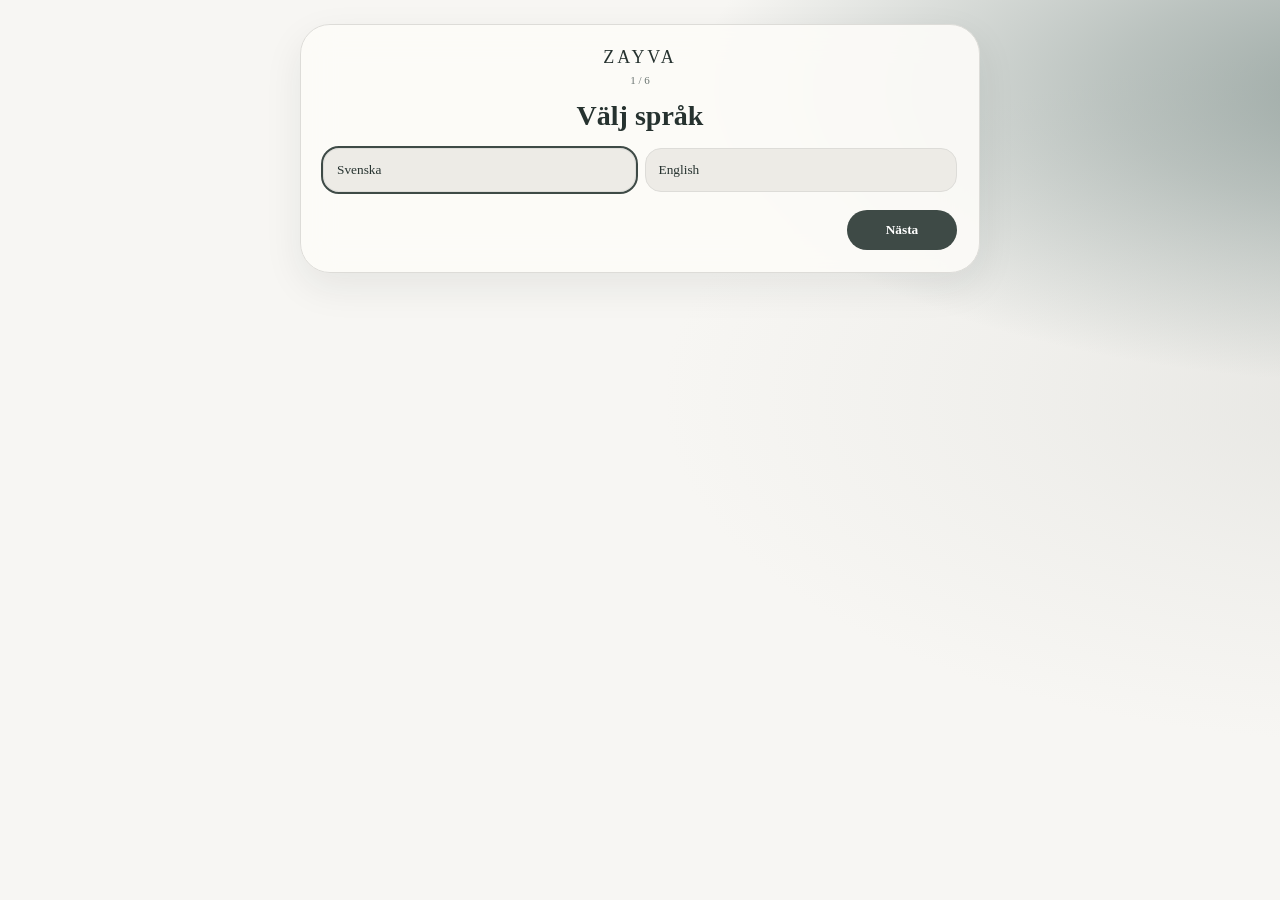
==== commit a548f793: "Add files via upload" ====
--- a/index.html
+++ b/index.html
@@ -5,7 +5,7 @@
 <meta name="viewport" content="width=device-width,initial-scale=1,viewport-fit=cover">
 <meta name="format-detection" content="telephone=no,date=no,address=no,email=no">
 <meta name="theme-color" content="#f7eeee">
-<title>ZAYVA v0.5</title>
+<title>ZAYVA v0.7</title>
 <style>
 :root{--bg:#f2f0ec;--surface:#fbfaf7;--surface2:#e7e6df;--surface3:#d7ddd8;--text:#24302d;--muted:#6b7672;--accent:#405a55;--accent2:#718883;--line:#d9ddda;--glow1:#8aa19b;--glow2:#c8d1ce;--shadow:0 14px 38px rgba(31,42,39,.08);--radius:24px;font-family:Georgia,"Times New Roman",serif;color:var(--text);background:var(--bg)}
 *{box-sizing:border-box;-webkit-tap-highlight-color:transparent}html{scroll-behavior:smooth;-webkit-text-size-adjust:100%;text-size-adjust:100%}html,body{margin:0;min-height:100%;background:var(--bg);color:var(--text)}body{font-family:Georgia,"Times New Roman",serif;position:relative;overflow-x:hidden}body::before{content:"";position:fixed;inset:0;z-index:-1;pointer-events:none;background:radial-gradient(82% 48% at 110% 10%,color-mix(in srgb,var(--glow1) 82%,transparent) 0%,color-mix(in srgb,var(--glow1) 52%,transparent) 28%,transparent 68%),radial-gradient(76% 52% at 108% 44%,color-mix(in srgb,var(--glow2) 72%,transparent) 0%,color-mix(in srgb,var(--glow2) 30%,transparent) 38%,transparent 74%),linear-gradient(115deg,var(--bg) 0%,var(--bg) 50%,color-mix(in srgb,var(--glow2) 22%,var(--bg)) 100%)}
@@ -13,6 +13,56 @@
 .serif,.brand,h1,h2,h3,.big-money{font-family:Georgia,"Times New Roman",serif}.app{max-width:760px;margin:0 auto;min-height:100vh;padding:18px 15px 126px}.topbar{display:flex;align-items:flex-start;justify-content:space-between;gap:12px;padding:3px 2px 16px}.brand{font-size:31px;letter-spacing:.19em;font-weight:700}.tagline{font-size:10px;letter-spacing:.13em;color:var(--muted);text-transform:uppercase;margin-top:5px}.period-select{display:flex;align-items:center;gap:4px;background:color-mix(in srgb,var(--surface) 88%,transparent);border:1px solid var(--line);border-radius:999px;padding:4px 6px;box-shadow:var(--shadow);backdrop-filter:blur(12px)}.period-select button,.icon-btn{border:0;background:transparent;color:var(--text);font-size:16px;padding:3px 6px}.period-select b{font-size:11px;white-space:nowrap}.period-range{text-align:center;color:var(--muted);font-size:11px;margin:-5px 0 16px}.section{scroll-margin-top:16px;margin-bottom:20px}.section-title{display:flex;align-items:end;justify-content:space-between;gap:10px;margin:8px 2px 10px}.section-title h2{font-size:22px;margin:0}.section-title small{color:var(--muted)}.grid{display:grid;grid-template-columns:1fr 1fr;gap:10px}.card{background:color-mix(in srgb,var(--surface) 93%,transparent);border:1px solid color-mix(in srgb,var(--line) 86%,transparent);border-radius:var(--radius);padding:16px;box-shadow:var(--shadow);backdrop-filter:blur(14px)}.card.soft{background:var(--surface2)}.metric{min-height:112px}.metric .label{font-size:12px;color:var(--muted);margin-bottom:9px}.metric .value{font-family:Georgia,"Times New Roman",serif;font-size:25px;font-weight:700;letter-spacing:-.03em}.metric .sub{font-size:11px;color:var(--muted);margin-top:7px}.clickable{cursor:pointer}.overview-budget{padding:13px 16px}.budget-head{display:flex;justify-content:space-between;gap:12px;align-items:flex-start}.budget-head .tiny{text-transform:uppercase;letter-spacing:.09em;font-size:9px;color:var(--muted)}.budget-used{font-size:12px;margin-top:3px}.progress{height:8px;background:color-mix(in srgb,var(--surface3) 75%,white);border-radius:999px;overflow:hidden;margin:10px 0 2px}.progress>span{display:block;height:100%;background:linear-gradient(90deg,var(--accent2),var(--accent));border-radius:inherit;width:0}.forecast-progress{height:9px;background:color-mix(in srgb,var(--surface3) 72%,white);border-radius:999px;overflow:hidden;margin:10px 0 3px;display:flex}.forecast-progress .fixed-seg{height:100%;background:var(--accent);opacity:.92}.forecast-progress .spent-seg{height:100%;background:var(--accent2);opacity:.78}.forecast-progress .saved-seg{height:100%;background:color-mix(in srgb,var(--accent) 58%,white);opacity:.9}.forecast-legend{display:flex;justify-content:space-between;gap:8px;flex-wrap:wrap;font-size:10px;color:var(--muted);margin-top:6px}.quick-card h3{margin:0 0 4px;font-size:21px}.quick-card>p{margin:0 0 14px;color:var(--muted);font-size:12px}.form-row{display:grid;grid-template-columns:1fr 1fr;gap:9px}.field{margin-bottom:10px}.field label{display:block;font-size:11px;color:var(--muted);margin:0 0 6px}.field input,.field select,.field textarea{width:100%;border:1px solid var(--line);background:color-mix(in srgb,var(--surface) 95%,white);border-radius:14px;padding:12px 13px;color:var(--text);font:inherit;outline:none}.field input::placeholder,.field textarea::placeholder{color:color-mix(in srgb,var(--muted) 55%,transparent);-webkit-text-fill-color:color-mix(in srgb,var(--muted) 55%,transparent)}.field textarea{min-height:72px;resize:vertical}.category-choices{display:flex;flex-wrap:wrap;gap:7px;margin:2px 0 12px}.category-choice{border:1px solid var(--line);background:var(--surface2);color:var(--text);border-radius:999px;padding:9px 12px;font-size:12px}.category-choice.selected{background:var(--accent);color:white;-webkit-text-fill-color:white;border-color:var(--accent)}.btn{border:0;background:var(--accent);color:white;-webkit-text-fill-color:white;border-radius:999px;padding:12px 17px;font-weight:700}.btn.wide{width:100%}.btn.secondary{background:var(--surface2);color:var(--text);-webkit-text-fill-color:var(--text);border:1px solid var(--line)}.btn.danger{background:var(--accent);color:#fff;-webkit-text-fill-color:#fff;border:1px solid var(--accent)}.budget-summary{padding:19px}.budget-summary h3{font-size:22px;margin:0 0 3px}.budget-summary .used-line{color:var(--muted);font-size:12px}.cat-list{display:grid;gap:8px}.cat-row{width:100%;border:1px solid var(--line);background:color-mix(in srgb,var(--surface) 94%,transparent);border-radius:18px;padding:13px 14px;text-align:left;color:var(--text);backdrop-filter:blur(10px)}.cat-row .top{display:flex;align-items:center;justify-content:space-between;gap:10px}.cat-row .name{display:flex;align-items:center;gap:8px;font-weight:700}.cat-row .meta{font-size:11px;color:var(--muted);margin-top:4px}.cat-row .progress{height:6px;margin:9px 0 0}.fixed-box{background:color-mix(in srgb,var(--surface2) 88%,transparent);border:1px solid var(--line);border-radius:20px;padding:15px;margin-top:12px}.fixed-box .fixed-head{display:flex;justify-content:space-between;gap:10px;align-items:center;margin-bottom:8px}.fixed-box h3{font-size:18px;margin:0}.fixed-line{display:flex;justify-content:space-between;gap:12px;padding:8px 0;border-bottom:1px solid color-mix(in srgb,var(--line) 80%,transparent);font-size:13px}.fixed-line:last-child{border-bottom:0}.fixed-total{display:flex;justify-content:space-between;font-weight:700;padding-top:10px}.history{display:grid;gap:0}.tx{display:flex;justify-content:space-between;gap:12px;padding:12px 0;border-bottom:1px solid var(--line)}.tx:last-child{border-bottom:0}.tx .left{display:flex;flex-direction:column;gap:3px;min-width:0}.tx small{color:var(--muted)}.tx-note{font-size:12px;color:var(--text);opacity:.8;margin-top:2px}.tx-right{display:flex;align-items:flex-end;flex-direction:column;gap:6px}.tx-actions{display:flex;gap:6px}.mini-btn{border:1px solid var(--line);background:var(--surface2);color:var(--text);border-radius:999px;padding:5px 8px;font-size:10px}.mini-btn.delete{color:#8f4d55}.savings-goals{display:grid;gap:10px}.goal{border:1px solid var(--line);background:var(--surface);border-radius:18px;padding:14px}.goal .head{display:flex;justify-content:space-between;gap:12px}.goal .progress{height:7px}.empty{color:var(--muted);font-size:12px;padding:10px 0}.bottom-nav{position:fixed;left:50%;bottom:10px;transform:translateX(-50%);width:min(724px,calc(100% - 20px));display:grid;grid-template-columns:repeat(5,1fr);align-items:end;background:color-mix(in srgb,var(--surface) 90%,transparent);backdrop-filter:blur(20px);border:1px solid color-mix(in srgb,var(--line) 88%,transparent);border-radius:30px;padding:7px 7px calc(7px + env(safe-area-inset-bottom));z-index:50;box-shadow:0 16px 40px rgba(0,0,0,.10)}.bottom-nav button{border:0;background:transparent;color:var(--muted);-webkit-text-fill-color:var(--muted);display:flex;flex-direction:column;align-items:center;gap:2px;font-size:10px;padding:5px 2px}.bottom-nav .nav-icon{font-size:18px}.bottom-nav button.active{color:var(--text);-webkit-text-fill-color:var(--text);font-weight:700}.bottom-nav .more-btn{transform:translateY(-7px)}.bottom-nav .more-circle{width:46px;height:46px;border-radius:50%;background:var(--accent);color:#fff;-webkit-text-fill-color:#fff;display:grid;place-items:center;font-size:20px;box-shadow:0 8px 20px color-mix(in srgb,var(--accent) 25%,transparent)}.sheet-backdrop{position:fixed;inset:0;background:rgba(30,31,32,.38);z-index:100;display:flex;align-items:flex-end;justify-content:center;padding:12px}.sheet{width:min(720px,100%);max-height:92vh;overflow:auto;background:var(--bg);border-radius:30px 30px 18px 18px;padding:20px 16px 26px;box-shadow:0 -15px 50px rgba(0,0,0,.18)}.sheet-head{display:flex;justify-content:space-between;align-items:center;gap:10px;margin-bottom:14px}.sheet-head h2{margin:0;font-size:24px}.close{border:0;background:var(--surface);color:var(--text);width:38px;height:38px;border-radius:50%;font-size:22px}.sheet .card{box-shadow:none;margin-bottom:10px}.settings-list{display:grid;gap:10px}.settings-block{background:var(--surface);border:1px solid var(--line);border-radius:20px;padding:15px}.settings-block h3{margin:0 0 10px;font-size:18px}.settings-block .row{display:flex;align-items:center;justify-content:space-between;gap:12px;padding:9px 0;border-bottom:1px solid var(--line)}.settings-block .row:last-child{border-bottom:0}.settings-block select,.settings-block input{max-width:160px;border:1px solid var(--line);background:var(--surface2);color:var(--text);border-radius:12px;padding:9px}.tiny-note{font-size:11px;color:var(--muted);line-height:1.45}.onboarding{position:fixed;inset:0;z-index:200;background:var(--bg);overflow:auto;padding:24px 15px}.onboarding::before{content:"";position:fixed;inset:0;pointer-events:none;background:radial-gradient(82% 48% at 110% 10%,color-mix(in srgb,var(--glow1) 82%,transparent) 0%,color-mix(in srgb,var(--glow1) 52%,transparent) 28%,transparent 68%),radial-gradient(76% 52% at 108% 44%,color-mix(in srgb,var(--glow2) 72%,transparent) 0%,color-mix(in srgb,var(--glow2) 30%,transparent) 38%,transparent 74%)}.on-card{position:relative;width:min(680px,100%);margin:0 auto;background:color-mix(in srgb,var(--surface) 92%,transparent);border:1px solid var(--line);border-radius:30px;padding:22px;box-shadow:var(--shadow);backdrop-filter:blur(16px)}.on-card .brand{text-align:center;margin-bottom:6px}.on-card .step{font-size:11px;color:var(--muted);text-align:center;margin-bottom:14px}.on-card h1{text-align:center;font-size:28px;margin:5px 0 7px}.on-card>p{text-align:center;color:var(--muted);font-size:12px;line-height:1.5}.option-grid{display:grid;grid-template-columns:1fr 1fr;gap:9px;margin:16px 0}.option{border:1px solid var(--line);background:var(--surface2);color:var(--text);border-radius:16px;padding:13px;text-align:left}.option.selected{outline:2px solid var(--accent)}.theme-dot{width:38px;height:38px;border-radius:50%;margin-bottom:8px;border:1px solid rgba(0,0,0,.08);box-shadow:inset 0 0 0 1px rgba(255,255,255,.35)}.theme-picker{display:grid;grid-template-columns:1fr 1fr;gap:8px;margin-top:8px}.theme-option{border:1px solid var(--line);background:var(--surface2);border-radius:15px;padding:10px;text-align:left;color:var(--text)}.theme-option.selected{outline:2px solid var(--accent)}.theme-swatches{display:flex;gap:4px;margin:0 0 7px}.theme-swatches span{display:block;width:20px;height:20px;border-radius:50%;border:1px solid rgba(0,0,0,.08)}.on-actions{display:flex;justify-content:space-between;gap:10px;margin-top:18px}.on-actions .btn{min-width:110px}.category-pick{display:grid;grid-template-columns:1fr 1fr;gap:8px}.pick{border:1px solid var(--line);border-radius:15px;padding:11px;background:var(--surface2);display:flex;gap:8px;align-items:center}.pick input{width:auto}.editable-list{display:grid;gap:7px}.editable-item{display:grid;grid-template-columns:1fr 120px 38px;gap:7px;align-items:center}.editable-item input{width:100%;border:1px solid var(--line);border-radius:11px;padding:9px;background:var(--surface);color:var(--text)}.editable-item button{border:0;background:transparent;color:var(--text);font-size:18px}.focus-pills{display:flex;flex-wrap:wrap;gap:7px}.focus-pills button{border:1px solid var(--line);background:var(--surface2);color:var(--text);border-radius:999px;padding:8px 10px}.focus-pills button.active{background:var(--accent);color:#fff;-webkit-text-fill-color:#fff}.divider{height:1px;background:var(--line);margin:12px 0}.muted{color:var(--muted)}.hidden{display:none!important}
 @media(max-width:560px){.app{padding-left:12px;padding-right:12px}.brand{font-size:27px}.grid,.form-row{grid-template-columns:1fr 1fr}.card{border-radius:21px;padding:14px}.metric{min-height:104px}.metric .value{font-size:23px}.editable-item{grid-template-columns:1fr 92px 34px}.on-card{padding:18px}.option-grid{grid-template-columns:1fr 1fr}.field input,.field select,.field textarea,.settings-block input,.settings-block select,.editable-item input{font-size:16px!important}.period-select{transform:scale(.96);transform-origin:top right}}
 @media(max-width:540px){input,select,textarea,.settings-block input,.settings-block select{font-size:16px!important}} a[x-apple-data-detectors],a[href^="tel:"],a[href^="sms:"]{color:inherit!important;-webkit-text-fill-color:inherit!important;text-decoration:none!important}
+
+/* v0.6 — approved visual reference pass */
+:root{--radius:22px}
+body{background:#f7f4ef}
+body::before{background:linear-gradient(115deg,var(--bg) 0%,var(--bg) 58%,color-mix(in srgb,var(--glow2) 18%,var(--bg)) 100%)}
+.app{max-width:720px;padding:12px 12px 124px}
+.hero{position:relative;overflow:hidden;border-radius:0 0 34px 34px;margin:-12px -12px 18px;padding:18px 12px 18px;background:linear-gradient(118deg,color-mix(in srgb,var(--surface) 80%,transparent) 0%,color-mix(in srgb,var(--surface) 55%,transparent) 46%,color-mix(in srgb,var(--glow2) 38%,var(--bg)) 100%)}
+.hero::before{content:"";position:absolute;inset:-30% -20% -18% 24%;pointer-events:none;background:radial-gradient(68% 72% at 100% 16%,color-mix(in srgb,var(--glow1) 74%,transparent) 0%,color-mix(in srgb,var(--glow1) 38%,transparent) 34%,transparent 72%),radial-gradient(64% 70% at 100% 86%,color-mix(in srgb,var(--glow2) 60%,transparent) 0%,transparent 72%);filter:blur(3px)}
+.hero>*{position:relative;z-index:1}
+.topbar{padding:0 2px 13px;align-items:center}.brand{font-family:"Iowan Old Style",Baskerville,Georgia,serif;font-size:34px;font-weight:500;letter-spacing:.14em}.tagline{font-family:"Iowan Old Style",Baskerville,Georgia,serif;font-size:10px;letter-spacing:.08em;text-transform:none;color:var(--text);opacity:.72}.period-select{background:color-mix(in srgb,var(--surface) 64%,transparent);border-color:color-mix(in srgb,white 55%,var(--line));box-shadow:0 8px 24px rgba(20,24,23,.08)}
+.period-range{margin:-2px 2px 12px;text-align:left;font-size:10px;color:var(--text);opacity:.6}
+#overview{margin-bottom:0}.section-title{margin:6px 2px 10px}.section-title h2{font-family:"Iowan Old Style",Baskerville,Georgia,serif;font-size:25px;font-weight:500}
+.overview-feature{background:rgba(255,255,255,.86);border:1px solid rgba(255,255,255,.65);border-radius:20px;padding:17px 18px;box-shadow:0 12px 30px rgba(24,28,27,.10);backdrop-filter:blur(18px);margin-bottom:8px}.overview-feature .label{font-size:11px;font-weight:700}.overview-feature .value{font-family:"Iowan Old Style",Baskerville,Georgia,serif;font-size:31px;font-weight:700;margin-top:4px}.overview-feature .sub{font-size:10px;color:var(--muted);margin-top:5px}
+.mini-metrics{display:grid;grid-template-columns:repeat(3,1fr);gap:7px}.mini-metrics .metric{min-height:auto;padding:11px 10px;border-radius:17px;background:rgba(255,255,255,.62);box-shadow:none}.mini-metrics .metric .label{font-size:9px}.mini-metrics .metric .value{font-size:16px}.mini-metrics .metric .sub{display:none}
+.overview-budget{margin-top:8px!important;border-radius:18px;padding:12px 14px;background:rgba(255,255,255,.72);box-shadow:none}.budget-head .tiny{font-size:8px}.budget-used{font-size:11px}.forecast-progress{height:8px;margin:9px 0 0;background:rgba(255,255,255,.52);border:1px solid rgba(255,255,255,.5)}.forecast-progress .fixed-seg{background:var(--accent);opacity:.95}.forecast-progress .spent-seg{background:var(--accent2);opacity:.9}
+/* No lower forecast legend / savings / used-of-budget line in the approved layout */
+.forecast-legend,.overview-budget .tiny-note{display:none!important}
+.section:not(#overview){margin:0 0 18px}.section:not(#overview)>.section-title{margin-top:18px}.card{border-radius:20px;box-shadow:0 9px 25px rgba(25,30,28,.055)}
+.cat-list{gap:7px}.cat-row{border-radius:17px;padding:12px 14px;background:linear-gradient(100deg,rgba(255,255,255,.80),color-mix(in srgb,var(--surface2) 72%,rgba(255,255,255,.62)));box-shadow:0 5px 16px rgba(25,30,28,.04)}.cat-row .name{font-family:"Iowan Old Style",Baskerville,Georgia,serif;font-size:15px;font-weight:600}.cat-row .meta{font-size:9px;opacity:.78}.cat-row .progress{height:5px;background:rgba(255,255,255,.78)}
+.fixed-box{border-radius:18px;background:rgba(255,255,255,.68)}
+.quick-card{background:rgba(255,255,255,.78)}
+.bottom-nav{width:min(680px,calc(100% - 18px));border-radius:26px;background:color-mix(in srgb,var(--surface) 88%,transparent);border-color:rgba(255,255,255,.55);padding:6px 7px calc(6px + env(safe-area-inset-bottom))}.bottom-nav .more-circle{width:43px;height:43px;background:var(--accent)}
+.theme-option .theme-dot,.option .theme-dot{width:42px!important;height:42px!important;border-radius:50%!important;box-shadow:inset 0 0 0 1px rgba(255,255,255,.45),0 4px 12px rgba(0,0,0,.08)}
+@media(max-width:430px){.app{padding-left:10px;padding-right:10px}.hero{margin-left:-10px;margin-right:-10px;padding-left:10px;padding-right:10px}.brand{font-size:31px}.mini-metrics{gap:6px}.mini-metrics .metric{padding:10px 8px}.mini-metrics .metric .value{font-size:15px}.period-select b{font-size:10px}}
+
+
+/* v0.7 APPROVED REFERENCE UI — phone screen layout follows the supplied visual reference */
+:root{--radius:17px}
+html,body{background:var(--bg)}
+body::before{background:
+ radial-gradient(92% 65% at 108% 8%,color-mix(in srgb,var(--glow1) 88%,transparent) 0%,color-mix(in srgb,var(--glow1) 58%,transparent) 32%,transparent 69%),
+ radial-gradient(76% 62% at 104% 36%,color-mix(in srgb,var(--glow2) 70%,transparent) 0%,color-mix(in srgb,var(--glow2) 34%,transparent) 42%,transparent 78%),
+ linear-gradient(120deg,var(--bg) 0%,color-mix(in srgb,var(--bg) 93%,white) 46%,color-mix(in srgb,var(--glow2) 27%,var(--bg)) 100%)}
+.app{max-width:460px;padding:0 11px 112px;min-height:100vh}
+.hero{margin:0 -11px;padding:18px 16px 15px;min-height:540px;background:linear-gradient(180deg,color-mix(in srgb,var(--glow1) 18%,transparent) 0%,transparent 82%);border-radius:0 0 28px 28px}
+.topbar{padding:1px 0 8px;align-items:center}.brand{font-size:18px;letter-spacing:.16em}.tagline{font-size:7px;letter-spacing:.1em;margin-top:2px}.period-select{padding:2px 4px;border-radius:999px;background:rgba(255,255,255,.26);box-shadow:none;border-color:rgba(255,255,255,.35)}.period-select b{font-size:10px}.period-select button{font-size:15px;padding:2px 5px}.period-range{display:none}
+#overview .section-title{display:block;margin:24px 3px 9px}#overview .section-title h2{font-family:"Iowan Old Style",Baskerville,Georgia,serif;font-size:31px;line-height:1;font-weight:500;margin:0}#overview .section-title small{display:block;font-size:12px;margin-top:7px;color:var(--text);opacity:.82}
+.overview-feature{border-radius:13px;padding:15px 15px 13px;background:rgba(255,255,255,.88);border:1px solid rgba(255,255,255,.72);box-shadow:0 6px 18px rgba(15,20,18,.10);margin-bottom:7px}.overview-feature .label{font-family:Arial,sans-serif;font-size:11px;font-weight:600;color:var(--text)}.overview-feature .value{font-family:Arial,sans-serif;font-size:30px;font-weight:800;letter-spacing:-.03em;margin-top:5px}.overview-feature .sub{display:none}
+.overview-budget{background:transparent!important;border:0!important;padding:0 1px!important;box-shadow:none!important;margin:0!important}.budget-head{display:none!important}.forecast-progress{height:8px;background:rgba(255,255,255,.45);border:0;margin:0 0 1px;border-radius:999px;overflow:hidden}.forecast-progress .fixed-seg{background:var(--accent);opacity:1}.forecast-progress .spent-seg{background:var(--accent2);opacity:1}
+.mini-metrics{display:none!important}
+#quick-entry{margin-top:18px!important}.quick-card{background:rgba(255,255,255,.86)}
+#budget{margin-top:12px}.section-title h2{font-family:"Iowan Old Style",Baskerville,Georgia,serif;font-weight:500}.cat-list{gap:7px}.cat-row{border-radius:13px;padding:12px 14px;background:rgba(255,255,255,.84);border:1px solid rgba(255,255,255,.62);box-shadow:0 4px 12px rgba(20,26,23,.06)}.cat-row .top{align-items:center}.cat-row .name{font-family:Arial,sans-serif;font-size:13px}.cat-row .top>b{font-family:Arial,sans-serif;font-size:12px;font-weight:600}.cat-row .meta{font-family:Arial,sans-serif;font-size:10px;margin-top:3px}.cat-row .progress{height:5px;margin-top:7px;background:rgba(255,255,255,.56)}
+.fixed-box{border-radius:14px;background:rgba(255,255,255,.75)}
+.card{border-radius:14px}.bottom-nav{width:min(438px,calc(100% - 18px));bottom:8px;border-radius:22px;padding:6px 6px calc(5px + env(safe-area-inset-bottom));background:rgba(255,255,255,.84);border-color:rgba(255,255,255,.7);box-shadow:0 9px 24px rgba(0,0,0,.13)}.bottom-nav button{font-family:Arial,sans-serif;font-size:9px;gap:1px;padding:4px 1px}.bottom-nav .nav-icon{font-size:16px}.bottom-nav .more-btn{transform:translateY(-5px)}.bottom-nav .more-circle{width:42px;height:42px;font-size:17px;background:var(--accent);box-shadow:0 5px 14px color-mix(in srgb,var(--accent) 28%,transparent)}
+/* One large colour chip per theme */
+.theme-dot{width:48px;height:48px;border-radius:50%;margin-bottom:7px}.theme-picker{grid-template-columns:repeat(2,1fr)}.theme-option{padding:12px;border-radius:16px}
+/* iOS input zoom + blue-link/data detector hardening */
+input,select,textarea,.field input,.field select,.field textarea,.settings-block input,.settings-block select,.editable-item input{font-size:16px!important}a,x-apple-data-detectors,[x-apple-data-detectors],a[href^="tel"],a[href^="sms"],a[href^="mailto"]{color:inherit!important;-webkit-text-fill-color:currentColor!important;text-decoration:none!important}
+@media(min-width:700px){.app{max-width:460px}}
+
 </style>
 </head>
 <body>
@@ -20,19 +70,19 @@
 <div id="root"></div>
 <script>
 (()=>{'use strict';
-const VERSION='0.3.0';
-const STORAGE='zayva-v030';
-const LEGACY_STORAGES=['zayva-v020'];
+const VERSION='0.7.0';
+const STORAGE='zayva-v070';
+const LEGACY_STORAGES=['zayva-v030','zayva-v020'];
 const THEMES={
- signature:{label:'SIGNATURE',bg:'#F4F2EE',surface:'#FCFBF8',surface2:'#E7E6E0',surface3:'#CCD3D0',text:'#26322F',muted:'#6A7470',accent:'#344D48',accent2:'#7C918C',line:'#D9DDDA',glow1:'#6C817C',glow2:'#D6DBD8',swatches:['#344D48']},
- plum:{label:'PLUM',bg:'#F6ECF2',surface:'#FFF9FC',surface2:'#EBD7E2',surface3:'#D7B2C8',text:'#351A2B',muted:'#7B5D6D',accent:'#4B1638',accent2:'#95607C',line:'#E1CBD7',glow1:'#7B2F58',glow2:'#E1B5CB',swatches:['#4B1638']},
- espresso:{label:'ESPRESSO',bg:'#F1EEEA',surface:'#FBF9F6',surface2:'#E1DCD5',surface3:'#C6BEB6',text:'#302A26',muted:'#736A63',accent:'#3A322C',accent2:'#7E7066',line:'#D7D0C8',glow1:'#5A4D43',glow2:'#C2B5AA',swatches:['#3A322C']},
- midnight:{label:'MIDNIGHT',bg:'#EEF3F8',surface:'#FAFCFE',surface2:'#DDE6F0',surface3:'#BBCBDD',text:'#203146',muted:'#62758B',accent:'#243D59',accent2:'#6F8EAF',line:'#D0DDE9',glow1:'#426486',glow2:'#B8CAE0',swatches:['#243D59']},
- sage:{label:'SAGE',bg:'#EEF2ED',surface:'#FAFBF8',surface2:'#D8E1D8',surface3:'#B4C5B8',text:'#24342B',muted:'#65766B',accent:'#284A36',accent2:'#6E8B74',line:'#CFDAD2',glow1:'#3F6B4E',glow2:'#B7C8BA',swatches:['#284A36']}
+ signature:{label:'SIGNATURE',bg:'#F7F6F3',surface:'#FCFBF8',surface2:'#EDEBE6',surface3:'#D4D6D2',text:'#26322F',muted:'#6A7470',accent:'#3E4A46',accent2:'#8A9A96',line:'#DDDCD8',glow1:'#83938F',glow2:'#E0E0DC',swatches:['#3E4A46']},
+ plum:{label:'PLUM',bg:'#F7EFF4',surface:'#FFF9FC',surface2:'#EBD6E1',surface3:'#CFA9BE',text:'#351A2B',muted:'#7B5D6D',accent:'#4B1638',accent2:'#9A6783',line:'#E1CBD7',glow1:'#7A3159',glow2:'#E6BED2',swatches:['#4B1638']},
+ espresso:{label:'ESPRESSO',bg:'#F3F0EC',surface:'#FBF9F6',surface2:'#E2DDD6',surface3:'#C7BDB4',text:'#302A26',muted:'#736A63',accent:'#3A332E',accent2:'#827268',line:'#D7D0C8',glow1:'#5C5048',glow2:'#C8BAB0',swatches:['#3A332E']},
+ midnight:{label:'MIDNIGHT',bg:'#EEF3F8',surface:'#FAFCFE',surface2:'#DCE7F2',surface3:'#B8CBDD',text:'#203146',muted:'#62758B',accent:'#203B59',accent2:'#7391B0',line:'#D0DDE9',glow1:'#46698C',glow2:'#C3D5E8',swatches:['#203B59']},
+ sage:{label:'SAGE',bg:'#EEF3EE',surface:'#FAFBF8',surface2:'#D4E0D5',surface3:'#ABC1AE',text:'#24342B',muted:'#65766B',accent:'#234A35',accent2:'#64836D',line:'#CFDAD2',glow1:'#365F45',glow2:'#BDD0C0',swatches:['#234A35']}
 };
 const L={
- sv:{overview:'Översikt',budget:'Budget',more:'Mer',purchase:'Köp',savings:'Sparande',tag:'PLANERA IDAG • MÖJLIGGÖR IMORGON',myOverview:'Min översikt',income:'Inkomst',remaining:'Kvar',spent:'Spenderat',saved:'Sparat',focus:'Mitt fokus',usedOfBudget:'Använt av budget',of:'av',quick:'Snabbregistrering',newPurchase:'Nytt köp',amount:'Belopp',category:'Kategori',date:'Datum',description:'Beskrivning',note:'Anteckning',register:'Registrera köp',yourCategories:'Dina kategorier',categories:'kategorier',fixedCosts:'Fasta kostnader',fixedCostsSub:'Dras av direkt från periodens inkomst',totalFixed:'Totalt fasta kostnader',transactions:'Senaste köp',noTransactions:'Inga köp registrerade i denna period.',noSavings:'Inget sparande registrerat i denna period.',addSaving:'Registrera sparande',goals:'Sparmål',addGoal:'Nytt sparmål',periodSavings:'Periodens sparande',settings:'Inställningar',language:'Språk',currency:'Valuta',theme:'Tema',budgetCycle:'Budgetcykel',incomeDay:'Inkomstdag',incomeDayHint:'Om dagen infaller på lördag eller söndag flyttas den bakåt till närmaste vardag.',fixedEditor:'Fasta kostnader',defaultBudget:'Standardbudget & kategorier',focusEditor:'Mitt fokus',notes:'Anteckningar',periodIncome:'Inkomst för vald period',save:'Spara',edit:'Redigera',delete:'Radera',close:'Stäng',name:'Namn',defaultAmount:'Standardbelopp',add:'Lägg till',noValue:'—',categoryDetail:'Kategori',catBudget:'Budget',catSpent:'Spenderat',catRemaining:'Kvar',registerHere:'Registrera köp i kategorin',goalName:'Namn på mål',target:'Målbelopp',current:'Nuvarande belopp',onboarding1:'Välj språk',onboarding2:'Välj valuta',onboarding3:'Välj tema',onboarding4:'Välj inkomstdag',onboarding5:'Ställ in fasta kostnader',onboarding6:'Välj 5 rörliga kategorier',next:'Nästa',back:'Tillbaka',finish:'Starta ZAYVA',chooseFive:'Välj exakt fem till att börja med. Du kan ändra och lägga till fler senare.',optionalAmounts:'Beloppen är valfria. Tomma fält sparas inte som 0.',rent:'Hyra',fee:'Avgift',mortgage:'Amortering',loan:'Lån',insurance:'Försäkring',food:'Mat',transport:'Transport',leisure:'Nöje',shopping:'Shopping',health:'Hälsa',home:'Hem',other:'Övrigt',salary:'Lön',period:'Period',preset:'Standard',thisPeriod:'Denna period',editIncome:'Ändra inkomst',editBudget:'Ändra budget för perioden',templateNote:'Ändringar här används som mall för framtida perioder. Redan skapade perioder ändras inte.',reset:'Återställ appen',confirmReset:'Vill du verkligen återställa all ZAYVA-data?',emptyPlaceholder:'Skriv belopp',fixedCarry:'Fasta kostnader återkommer automatiskt varje period.'},
- en:{overview:'Overview',budget:'Budget',more:'More',purchase:'Purchases',savings:'Savings',tag:'PLAN TODAY • MAKE TOMORROW POSSIBLE',myOverview:'My overview',income:'Income',remaining:'Remaining',spent:'Spent',saved:'Saved',focus:'My focus',usedOfBudget:'Used of budget',of:'of',quick:'Quick entry',newPurchase:'New purchase',amount:'Amount',category:'Category',date:'Date',description:'Description',note:'Note',register:'Register purchase',yourCategories:'Your categories',categories:'categories',fixedCosts:'Fixed costs',fixedCostsSub:'Deducted directly from the period income',totalFixed:'Total fixed costs',transactions:'Recent purchases',noTransactions:'No purchases registered in this period.',noSavings:'No savings registered in this period.',addSaving:'Register savings',goals:'Savings goals',addGoal:'New savings goal',periodSavings:'Period savings',settings:'Settings',language:'Language',currency:'Currency',theme:'Theme',budgetCycle:'Budget cycle',incomeDay:'Income day',incomeDayHint:'If the day falls on Saturday or Sunday, it moves back to the nearest weekday.',fixedEditor:'Fixed costs',defaultBudget:'Default budget & categories',focusEditor:'My focus',notes:'Notes',periodIncome:'Income for selected period',save:'Save',edit:'Edit',delete:'Delete',close:'Close',name:'Name',defaultAmount:'Default amount',add:'Add',noValue:'—',categoryDetail:'Category',catBudget:'Budget',catSpent:'Spent',catRemaining:'Remaining',registerHere:'Register purchase in category',goalName:'Goal name',target:'Target amount',current:'Current amount',onboarding1:'Choose language',onboarding2:'Choose currency',onboarding3:'Choose theme',onboarding4:'Choose income day',onboarding5:'Set fixed costs',onboarding6:'Choose 5 variable categories',next:'Next',back:'Back',finish:'Start ZAYVA',chooseFive:'Choose exactly five to start with. You can change and add more later.',optionalAmounts:'Amounts are optional. Empty fields are not saved as zero.',rent:'Rent',fee:'Fee',mortgage:'Mortgage',loan:'Loan',insurance:'Insurance',food:'Food',transport:'Transport',leisure:'Leisure',shopping:'Shopping',health:'Health',home:'Home',other:'Other',salary:'Salary',period:'Period',preset:'Default',thisPeriod:'This period',editIncome:'Edit income',editBudget:'Edit budget for period',templateNote:'Changes here are used as the template for future periods. Existing periods are not changed.',reset:'Reset app',confirmReset:'Do you really want to reset all ZAYVA data?',emptyPlaceholder:'Enter amount',fixedCarry:'Fixed costs recur automatically every period.'}
+ sv:{overview:'Översikt',budget:'Budget',more:'Mer',purchase:'Köp',savings:'Sparande',tag:'Planera idag • möjliggör imorgon',myOverview:'Min översikt',income:'Inkomst',remaining:'Kvar',spent:'Spenderat',saved:'Sparat',focus:'Mitt fokus',usedOfBudget:'Använt av budget',of:'av',quick:'Snabbregistrering',newPurchase:'Nytt köp',amount:'Belopp',category:'Kategori',date:'Datum',description:'Beskrivning',note:'Anteckning',register:'Registrera köp',yourCategories:'Dina kategorier',categories:'kategorier',fixedCosts:'Fasta kostnader',fixedCostsSub:'Dras av direkt från periodens inkomst',totalFixed:'Totalt fasta kostnader',transactions:'Senaste köp',noTransactions:'Inga köp registrerade i denna period.',noSavings:'Inget sparande registrerat i denna period.',addSaving:'Registrera sparande',goals:'Sparmål',addGoal:'Nytt sparmål',periodSavings:'Periodens sparande',settings:'Inställningar',language:'Språk',currency:'Valuta',theme:'Tema',budgetCycle:'Budgetcykel',incomeDay:'Inkomstdag',incomeDayHint:'Om dagen infaller på lördag eller söndag flyttas den bakåt till närmaste vardag.',fixedEditor:'Fasta kostnader',defaultBudget:'Standardbudget & kategorier',focusEditor:'Mitt fokus',notes:'Anteckningar',periodIncome:'Inkomst för vald period',save:'Spara',edit:'Redigera',delete:'Radera',close:'Stäng',name:'Namn',defaultAmount:'Standardbelopp',add:'Lägg till',noValue:'—',categoryDetail:'Kategori',catBudget:'Budget',catSpent:'Spenderat',catRemaining:'Kvar',registerHere:'Registrera köp i kategorin',goalName:'Namn på mål',target:'Målbelopp',current:'Nuvarande belopp',onboarding1:'Välj språk',onboarding2:'Välj valuta',onboarding3:'Välj tema',onboarding4:'Välj inkomstdag',onboarding5:'Ställ in fasta kostnader',onboarding6:'Välj 5 rörliga kategorier',next:'Nästa',back:'Tillbaka',finish:'Starta ZAYVA',chooseFive:'Välj exakt fem till att börja med. Du kan ändra och lägga till fler senare.',optionalAmounts:'Beloppen är valfria. Tomma fält sparas inte som 0.',rent:'Hyra',fee:'Avgift',mortgage:'Amortering',loan:'Lån',insurance:'Försäkring',food:'Mat',transport:'Transport',leisure:'Nöje',shopping:'Shopping',health:'Hälsa',home:'Hem',other:'Övrigt',salary:'Lön',period:'Period',preset:'Standard',thisPeriod:'Denna period',editIncome:'Ändra inkomst',editBudget:'Ändra budget för perioden',templateNote:'Ändringar här används som mall för framtida perioder. Redan skapade perioder ändras inte.',reset:'Återställ appen',confirmReset:'Vill du verkligen återställa all ZAYVA-data?',emptyPlaceholder:'Skriv belopp',fixedCarry:'Fasta kostnader återkommer automatiskt varje period.'},
+ en:{overview:'Overview',budget:'Budget',more:'More',purchase:'Purchases',savings:'Savings',tag:'Plan today • make tomorrow possible',myOverview:'My overview',income:'Income',remaining:'Remaining',spent:'Spent',saved:'Saved',focus:'My focus',usedOfBudget:'Used of budget',of:'of',quick:'Quick entry',newPurchase:'New purchase',amount:'Amount',category:'Category',date:'Date',description:'Description',note:'Note',register:'Register purchase',yourCategories:'Your categories',categories:'categories',fixedCosts:'Fixed costs',fixedCostsSub:'Deducted directly from the period income',totalFixed:'Total fixed costs',transactions:'Recent purchases',noTransactions:'No purchases registered in this period.',noSavings:'No savings registered in this period.',addSaving:'Register savings',goals:'Savings goals',addGoal:'New savings goal',periodSavings:'Period savings',settings:'Settings',language:'Language',currency:'Currency',theme:'Theme',budgetCycle:'Budget cycle',incomeDay:'Income day',incomeDayHint:'If the day falls on Saturday or Sunday, it moves back to the nearest weekday.',fixedEditor:'Fixed costs',defaultBudget:'Default budget & categories',focusEditor:'My focus',notes:'Notes',periodIncome:'Income for selected period',save:'Save',edit:'Edit',delete:'Delete',close:'Close',name:'Name',defaultAmount:'Default amount',add:'Add',noValue:'—',categoryDetail:'Category',catBudget:'Budget',catSpent:'Spent',catRemaining:'Remaining',registerHere:'Register purchase in category',goalName:'Goal name',target:'Target amount',current:'Current amount',onboarding1:'Choose language',onboarding2:'Choose currency',onboarding3:'Choose theme',onboarding4:'Choose income day',onboarding5:'Set fixed costs',onboarding6:'Choose 5 variable categories',next:'Next',back:'Back',finish:'Start ZAYVA',chooseFive:'Choose exactly five to start with. You can change and add more later.',optionalAmounts:'Amounts are optional. Empty fields are not saved as zero.',rent:'Rent',fee:'Fee',mortgage:'Mortgage',loan:'Loan',insurance:'Insurance',food:'Food',transport:'Transport',leisure:'Leisure',shopping:'Shopping',health:'Health',home:'Home',other:'Other',salary:'Salary',period:'Period',preset:'Default',thisPeriod:'This period',editIncome:'Edit income',editBudget:'Edit budget for period',templateNote:'Changes here are used as the template for future periods. Existing periods are not changed.',reset:'Reset app',confirmReset:'Do you really want to reset all ZAYVA data?',emptyPlaceholder:'Enter amount',fixedCarry:'Fixed costs recur automatically every period.'}
 };
 const DEFAULT={version:VERSION,settings:{onboarded:false,language:'sv',currency:'SEK',theme:'signature',incomeDay:25},fixedTemplates:[],categoryTemplates:[],periods:{},goals:[],notes:[],focusText:'',focus:['income','remaining','saved','spent'],ui:{periodKey:monthKey(new Date())}};
 let state=load();localStorage.setItem(STORAGE,JSON.stringify(state));let onboardingStep=1;
@@ -71,20 +121,20 @@
 function pct(a,b){if(!b||b<=0)return 0;return Math.max(0,Math.min(100,(a/b)*100))}
 function placeholderAmount(){return t('emptyPlaceholder')}
 function render(){applyTheme();if(!state.settings.onboarded){renderOnboarding();return}ensurePeriod(state.ui.periodKey);root.innerHTML=mainHTML();bindMain()}
-function mainHTML(){const p=period(),b=periodBounds(state.ui.periodKey),used=usedWhole(p),rem=remainingWhole(p),income=p.income;return `<div class="app">
+function mainHTML(){const p=period(),b=periodBounds(state.ui.periodKey),used=usedWhole(p),rem=remainingWhole(p),income=p.income;return `<div class="app"><div class="hero">
 <header class="topbar"><div><div class="brand">ZAYVA</div><div class="tagline">${t('tag')}</div></div><div class="period-select"><button data-shift="-1">‹</button><b>${esc(periodTitle(state.ui.periodKey))}</b><button data-shift="1">›</button></div></header>
-<div class="period-range">${t('period')}: ${fmtDate(b.start)} – ${fmtDate(b.end)}</div>
-<section id="overview" class="section"><div class="section-title"><h2>${t('myOverview')}</h2><small>${esc(periodTitle(state.ui.periodKey))}</small></div>
-<div class="grid">${metricCard('income',t('income'),income,t('editIncome'),true)}${metricCard('remaining',t('remaining'),rem,t('fixedCostsSub'))}${metricCard('spent',t('spent'),p.transactions.length?spentTotal(p):null,t('thisPeriod'))}${metricCard('saved',t('saved'),p.savings.length?savedTotal(p):null,t('thisPeriod'))}</div>
-<div class="card overview-budget" style="margin-top:10px">${budgetOverviewHTML(p,income,used,rem)}</div>
-</section>
+<section id="overview" class="section"><div class="section-title"><h2>${t('overview')}</h2><small>${esc(periodTitle(state.ui.periodKey))}</small></div>
+<div class="overview-feature clickable" data-action="edit-income"><div class="label">${t('remaining')}</div><div class="value">${money(rem)}</div></div>
+<div class="card overview-budget">${budgetOverviewHTML(p,income,used,rem)}</div>
+<div class="cat-list reference-cats">${categoryListHTML()}</div>
+</section></div>
 <section id="quick-entry" class="section"><div class="card quick-card"><h3>${t('quick')}</h3><p>${t('newPurchase')}</p>${quickFormHTML()}</div></section>
 <section id="budget" class="section"><div class="section-title"><h2>${t('budget')}</h2><small>${state.categoryTemplates.length} ${t('categories')||''}</small></div><div class="cat-list">${categoryListHTML()}</div>${fixedCostsHTML()}</section>
 <section id="savings" class="section"><div class="section-title"><h2>${t('savings')}</h2><button class="btn secondary" data-action="add-saving">${t('addSaving')}</button></div>${savingsHTML()}<div class="section-title" style="margin-top:18px"><h2>${t('goals')}</h2><button class="btn secondary" data-action="add-goal">${t('addGoal')}</button></div><div class="savings-goals">${goalsHTML()}</div></section>
 <section id="purchase" class="section"><div class="section-title"><h2>${t('transactions')}</h2></div><div class="card history">${transactionsHTML()}</div></section>
 </div>${navHTML()}`}
 function metricCard(id,label,val,sub,click=false){return `<div class="card metric ${click?'clickable':''}" ${click?'data-action="edit-income"':''}><div class="label">${label}</div><div class="value">${money(val)}</div><div class="sub">${sub}</div></div>`}
-function budgetOverviewHTML(p,income,used,rem){const b=budgetTotal(p),sp=spentTotal(p),fx=fixedTotal(p),sv=savedTotal(p);const base=Number(income)||0;const fxPct=base?Math.min(100,(fx/base)*100):0;const spPct=base?Math.min(Math.max(0,100-fxPct),(sp/base)*100):0;const svPct=base?Math.min(Math.max(0,100-fxPct-spPct),(sv/base)*100):0;return `<div class="budget-head"><div><div class="tiny">Prognos</div><div class="budget-used"><b>${money(base?fx+sp+sv:null)}</b> ${t('of')} ${money(base||null)}</div></div><div style="text-align:right"><div class="tiny">${t('fixedCosts')}</div><div class="budget-used"><b>${money(activeFixed(p).some(f=>f.amount!=null)?fx:null)}</b></div></div></div><div class="forecast-progress" aria-label="Prognoslinje"><span class="fixed-seg" style="width:${fxPct}%"></span><span class="spent-seg" style="width:${spPct}%"></span><span class="saved-seg" style="width:${svPct}%"></span></div><div class="forecast-legend"><span>${t('fixedCosts')}: ${money(activeFixed(p).some(f=>f.amount!=null)?fx:null)}</span><span>${t('spent')}: ${money(p.transactions.length?sp:null)}</span><span>${t('saved')}: ${money(p.savings.length?sv:null)}</span></div><div class="tiny-note" style="display:flex;justify-content:space-between;margin-top:7px"><span>${t('usedOfBudget')}: ${money(b?sp:null)} ${t('of')} ${money(b||null)}</span><span>${t('remaining')}: ${money(rem)}</span></div>`}
+function budgetOverviewHTML(p,income,used,rem){const sp=spentTotal(p),fx=fixedTotal(p);const base=Number(income)||0;const fxPct=base?Math.min(100,(fx/base)*100):0;const spPct=base?Math.min(Math.max(0,100-fxPct),(sp/base)*100):0;const totalPct=base?Math.min(100,((fx+sp)/base)*100):0;return `<div class="forecast-progress" aria-label="Prognos"><span class="fixed-seg" style="width:${fxPct}%"></span><span class="spent-seg" style="width:${spPct}%"></span></div><div style="font:600 10px Arial,sans-serif;text-align:right;margin-top:5px">${Math.round(totalPct)} %</div>`}
 function quickFormHTML(catId=''){const p=period(),b=periodBounds(state.ui.periodKey);const today=new Date();let d=(today>=b.start&&today<=b.end)?dateISO(today):dateISO(b.start);const initial=catId||'';return `<form class="quick-form"><div class="form-row"><div class="field"><label>${t('amount')}</label><input name="amount" inputmode="decimal" placeholder="${placeholderAmount()}" required></div><div class="field"><label>${t('date')}</label><input name="date" type="date" value="${d}"></div></div><div class="field"><label>${t('description')}</label><input name="title" placeholder="${t('description')}"></div><div class="field"><label>${t('note')}</label><input name="note" placeholder="${t('note')}"></div><div class="field"><label>${t('category')}</label><input type="hidden" name="category" value="${initial}"><div class="category-choices">${state.categoryTemplates.map(c=>`<button type="button" class="category-choice ${c.id===initial?'selected':''}" data-cat-choice="${c.id}">${esc(c.name)}</button>`).join('')}</div></div><button class="btn wide" type="submit">${t('register')}</button></form>`}
 function bindQuickForm(form,forcedCat){if(!form)return;form.querySelectorAll('[data-cat-choice]').forEach(b=>b.onclick=()=>{form.querySelectorAll('[data-cat-choice]').forEach(x=>x.classList.remove('selected'));b.classList.add('selected');form.querySelector('[name="category"]').value=b.dataset.catChoice});form.onsubmit=e=>{e.preventDefault();const fd=new FormData(form);const cat=forcedCat||String(fd.get('category')||'');if(!cat)return;registerPurchase(fd,forcedCat);form.reset();if(forcedCat){form.querySelector('[name="category"]').value=forcedCat;form.querySelector(`[data-cat-choice="${forcedCat}"]`)?.classList.add('selected')}render()}}
 function categoryListHTML(){if(!state.categoryTemplates.length)return `<div class="card empty">${t('chooseFive')}</div>`;const p=period();return state.categoryTemplates.map(c=>{const b=catBudget(c.id,p),s=catSpent(c.id,p),r=b===null?null:Number(b)-s;return `<button class="cat-row" data-category="${c.id}"><div class="top"><div class="name"><span>${esc(c.name)}</span></div><b>${money(r)}</b></div><div class="meta">${t('catSpent')}: ${money(s)} · ${t('catBudget')}: ${money(b)}</div><div class="progress"><span style="width:${pct(s,b)}%"></span></div></button>`}).join('')}
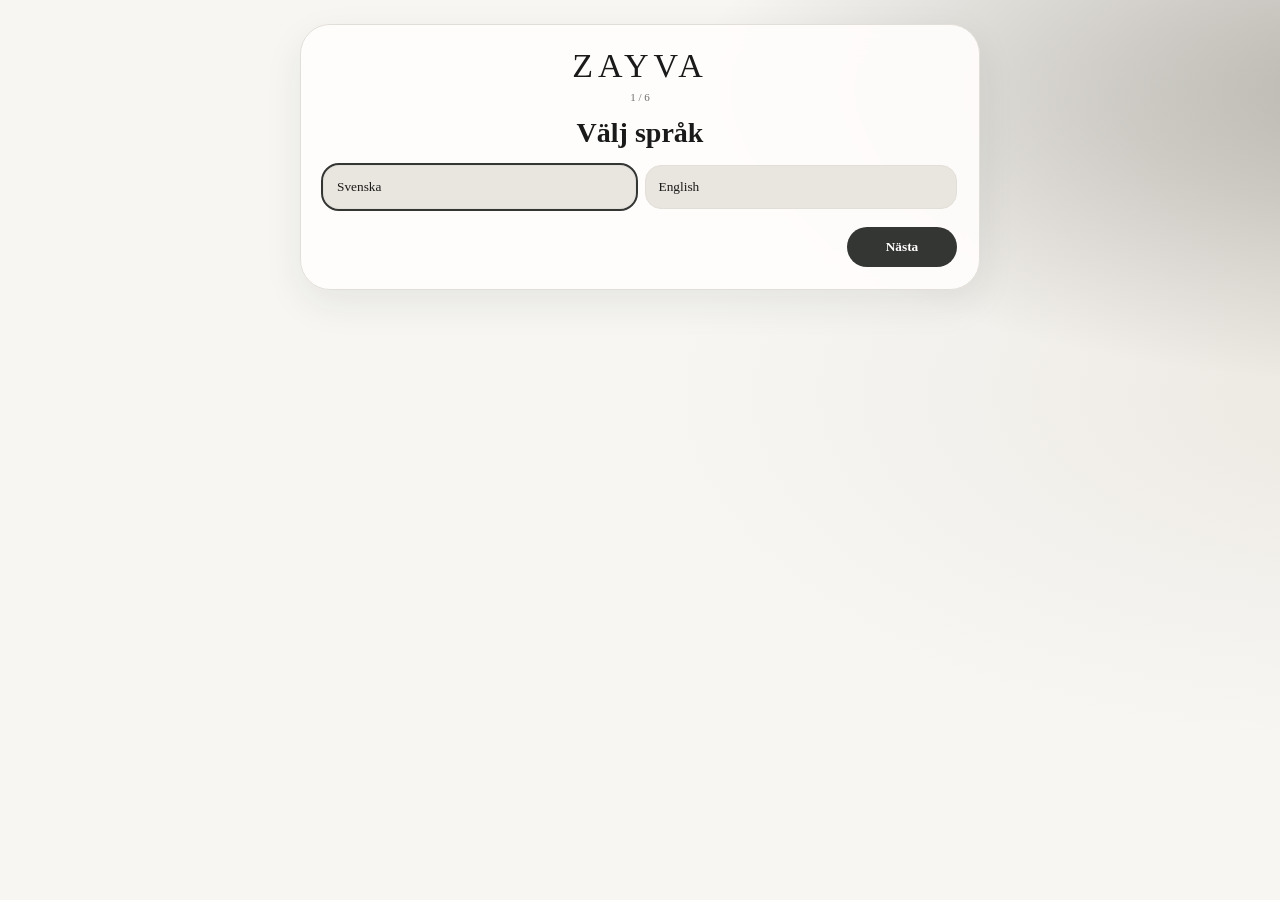
==== commit ca7902f2: "Add files via upload" ====
--- a/index.html
+++ b/index.html
@@ -5,12 +5,19 @@
 <meta name="viewport" content="width=device-width,initial-scale=1,viewport-fit=cover">
 <meta name="format-detection" content="telephone=no,date=no,address=no,email=no">
 <meta name="theme-color" content="#f7eeee">
-<title>ZAYVA v0.7</title>
+<title>ZAYVA v0.6.1</title>
 <style>
 :root{--bg:#f2f0ec;--surface:#fbfaf7;--surface2:#e7e6df;--surface3:#d7ddd8;--text:#24302d;--muted:#6b7672;--accent:#405a55;--accent2:#718883;--line:#d9ddda;--glow1:#8aa19b;--glow2:#c8d1ce;--shadow:0 14px 38px rgba(31,42,39,.08);--radius:24px;font-family:Georgia,"Times New Roman",serif;color:var(--text);background:var(--bg)}
-*{box-sizing:border-box;-webkit-tap-highlight-color:transparent}html{scroll-behavior:smooth;-webkit-text-size-adjust:100%;text-size-adjust:100%}html,body{margin:0;min-height:100%;background:var(--bg);color:var(--text)}body{font-family:Georgia,"Times New Roman",serif;position:relative;overflow-x:hidden}body::before{content:"";position:fixed;inset:0;z-index:-1;pointer-events:none;background:radial-gradient(82% 48% at 110% 10%,color-mix(in srgb,var(--glow1) 82%,transparent) 0%,color-mix(in srgb,var(--glow1) 52%,transparent) 28%,transparent 68%),radial-gradient(76% 52% at 108% 44%,color-mix(in srgb,var(--glow2) 72%,transparent) 0%,color-mix(in srgb,var(--glow2) 30%,transparent) 38%,transparent 74%),linear-gradient(115deg,var(--bg) 0%,var(--bg) 50%,color-mix(in srgb,var(--glow2) 22%,var(--bg)) 100%)}
+*{box-sizing:border-box;-webkit-tap-highlight-color:transparent}html{scroll-behavior:smooth;-webkit-text-size-adjust:100%;text-size-adjust:100%}html,body{margin:0;min-height:100%;background:var(--bg);color:var(--text)}body{font-family:Georgia,"Times New Roman",serif;position:relative;overflow-x:hidden}body::before{content:"";position:fixed;inset:0;z-index:-1;pointer-events:none;background:
+radial-gradient(115% 62% at 112% 5%,color-mix(in srgb,var(--glow1) 96%,transparent) 0%,color-mix(in srgb,var(--glow1) 70%,transparent) 20%,color-mix(in srgb,var(--glow2) 42%,transparent) 42%,transparent 70%),
+radial-gradient(92% 72% at 106% 48%,color-mix(in srgb,var(--glow2) 60%,transparent) 0%,color-mix(in srgb,var(--glow2) 25%,transparent) 42%,transparent 76%),
+linear-gradient(108deg,var(--bg) 0%,var(--bg) 54%,color-mix(in srgb,var(--glow2) 24%,var(--bg)) 78%,color-mix(in srgb,var(--glow1) 30%,var(--bg)) 100%)}
 a,a:visited,button,input,select,textarea{color:var(--text);-webkit-text-fill-color:currentColor}button,input,select,textarea{font-family:inherit}button{appearance:none;-webkit-appearance:none}input,select,textarea{appearance:none;-webkit-appearance:none}input[type="date"]{color:var(--text);-webkit-text-fill-color:var(--text)}input[type="checkbox"]{appearance:auto;-webkit-appearance:auto;accent-color:var(--accent)}::selection{background:color-mix(in srgb,var(--accent) 24%,transparent)}
-.serif,.brand,h1,h2,h3,.big-money{font-family:Georgia,"Times New Roman",serif}.app{max-width:760px;margin:0 auto;min-height:100vh;padding:18px 15px 126px}.topbar{display:flex;align-items:flex-start;justify-content:space-between;gap:12px;padding:3px 2px 16px}.brand{font-size:31px;letter-spacing:.19em;font-weight:700}.tagline{font-size:10px;letter-spacing:.13em;color:var(--muted);text-transform:uppercase;margin-top:5px}.period-select{display:flex;align-items:center;gap:4px;background:color-mix(in srgb,var(--surface) 88%,transparent);border:1px solid var(--line);border-radius:999px;padding:4px 6px;box-shadow:var(--shadow);backdrop-filter:blur(12px)}.period-select button,.icon-btn{border:0;background:transparent;color:var(--text);font-size:16px;padding:3px 6px}.period-select b{font-size:11px;white-space:nowrap}.period-range{text-align:center;color:var(--muted);font-size:11px;margin:-5px 0 16px}.section{scroll-margin-top:16px;margin-bottom:20px}.section-title{display:flex;align-items:end;justify-content:space-between;gap:10px;margin:8px 2px 10px}.section-title h2{font-size:22px;margin:0}.section-title small{color:var(--muted)}.grid{display:grid;grid-template-columns:1fr 1fr;gap:10px}.card{background:color-mix(in srgb,var(--surface) 93%,transparent);border:1px solid color-mix(in srgb,var(--line) 86%,transparent);border-radius:var(--radius);padding:16px;box-shadow:var(--shadow);backdrop-filter:blur(14px)}.card.soft{background:var(--surface2)}.metric{min-height:112px}.metric .label{font-size:12px;color:var(--muted);margin-bottom:9px}.metric .value{font-family:Georgia,"Times New Roman",serif;font-size:25px;font-weight:700;letter-spacing:-.03em}.metric .sub{font-size:11px;color:var(--muted);margin-top:7px}.clickable{cursor:pointer}.overview-budget{padding:13px 16px}.budget-head{display:flex;justify-content:space-between;gap:12px;align-items:flex-start}.budget-head .tiny{text-transform:uppercase;letter-spacing:.09em;font-size:9px;color:var(--muted)}.budget-used{font-size:12px;margin-top:3px}.progress{height:8px;background:color-mix(in srgb,var(--surface3) 75%,white);border-radius:999px;overflow:hidden;margin:10px 0 2px}.progress>span{display:block;height:100%;background:linear-gradient(90deg,var(--accent2),var(--accent));border-radius:inherit;width:0}.forecast-progress{height:9px;background:color-mix(in srgb,var(--surface3) 72%,white);border-radius:999px;overflow:hidden;margin:10px 0 3px;display:flex}.forecast-progress .fixed-seg{height:100%;background:var(--accent);opacity:.92}.forecast-progress .spent-seg{height:100%;background:var(--accent2);opacity:.78}.forecast-progress .saved-seg{height:100%;background:color-mix(in srgb,var(--accent) 58%,white);opacity:.9}.forecast-legend{display:flex;justify-content:space-between;gap:8px;flex-wrap:wrap;font-size:10px;color:var(--muted);margin-top:6px}.quick-card h3{margin:0 0 4px;font-size:21px}.quick-card>p{margin:0 0 14px;color:var(--muted);font-size:12px}.form-row{display:grid;grid-template-columns:1fr 1fr;gap:9px}.field{margin-bottom:10px}.field label{display:block;font-size:11px;color:var(--muted);margin:0 0 6px}.field input,.field select,.field textarea{width:100%;border:1px solid var(--line);background:color-mix(in srgb,var(--surface) 95%,white);border-radius:14px;padding:12px 13px;color:var(--text);font:inherit;outline:none}.field input::placeholder,.field textarea::placeholder{color:color-mix(in srgb,var(--muted) 55%,transparent);-webkit-text-fill-color:color-mix(in srgb,var(--muted) 55%,transparent)}.field textarea{min-height:72px;resize:vertical}.category-choices{display:flex;flex-wrap:wrap;gap:7px;margin:2px 0 12px}.category-choice{border:1px solid var(--line);background:var(--surface2);color:var(--text);border-radius:999px;padding:9px 12px;font-size:12px}.category-choice.selected{background:var(--accent);color:white;-webkit-text-fill-color:white;border-color:var(--accent)}.btn{border:0;background:var(--accent);color:white;-webkit-text-fill-color:white;border-radius:999px;padding:12px 17px;font-weight:700}.btn.wide{width:100%}.btn.secondary{background:var(--surface2);color:var(--text);-webkit-text-fill-color:var(--text);border:1px solid var(--line)}.btn.danger{background:var(--accent);color:#fff;-webkit-text-fill-color:#fff;border:1px solid var(--accent)}.budget-summary{padding:19px}.budget-summary h3{font-size:22px;margin:0 0 3px}.budget-summary .used-line{color:var(--muted);font-size:12px}.cat-list{display:grid;gap:8px}.cat-row{width:100%;border:1px solid var(--line);background:color-mix(in srgb,var(--surface) 94%,transparent);border-radius:18px;padding:13px 14px;text-align:left;color:var(--text);backdrop-filter:blur(10px)}.cat-row .top{display:flex;align-items:center;justify-content:space-between;gap:10px}.cat-row .name{display:flex;align-items:center;gap:8px;font-weight:700}.cat-row .meta{font-size:11px;color:var(--muted);margin-top:4px}.cat-row .progress{height:6px;margin:9px 0 0}.fixed-box{background:color-mix(in srgb,var(--surface2) 88%,transparent);border:1px solid var(--line);border-radius:20px;padding:15px;margin-top:12px}.fixed-box .fixed-head{display:flex;justify-content:space-between;gap:10px;align-items:center;margin-bottom:8px}.fixed-box h3{font-size:18px;margin:0}.fixed-line{display:flex;justify-content:space-between;gap:12px;padding:8px 0;border-bottom:1px solid color-mix(in srgb,var(--line) 80%,transparent);font-size:13px}.fixed-line:last-child{border-bottom:0}.fixed-total{display:flex;justify-content:space-between;font-weight:700;padding-top:10px}.history{display:grid;gap:0}.tx{display:flex;justify-content:space-between;gap:12px;padding:12px 0;border-bottom:1px solid var(--line)}.tx:last-child{border-bottom:0}.tx .left{display:flex;flex-direction:column;gap:3px;min-width:0}.tx small{color:var(--muted)}.tx-note{font-size:12px;color:var(--text);opacity:.8;margin-top:2px}.tx-right{display:flex;align-items:flex-end;flex-direction:column;gap:6px}.tx-actions{display:flex;gap:6px}.mini-btn{border:1px solid var(--line);background:var(--surface2);color:var(--text);border-radius:999px;padding:5px 8px;font-size:10px}.mini-btn.delete{color:#8f4d55}.savings-goals{display:grid;gap:10px}.goal{border:1px solid var(--line);background:var(--surface);border-radius:18px;padding:14px}.goal .head{display:flex;justify-content:space-between;gap:12px}.goal .progress{height:7px}.empty{color:var(--muted);font-size:12px;padding:10px 0}.bottom-nav{position:fixed;left:50%;bottom:10px;transform:translateX(-50%);width:min(724px,calc(100% - 20px));display:grid;grid-template-columns:repeat(5,1fr);align-items:end;background:color-mix(in srgb,var(--surface) 90%,transparent);backdrop-filter:blur(20px);border:1px solid color-mix(in srgb,var(--line) 88%,transparent);border-radius:30px;padding:7px 7px calc(7px + env(safe-area-inset-bottom));z-index:50;box-shadow:0 16px 40px rgba(0,0,0,.10)}.bottom-nav button{border:0;background:transparent;color:var(--muted);-webkit-text-fill-color:var(--muted);display:flex;flex-direction:column;align-items:center;gap:2px;font-size:10px;padding:5px 2px}.bottom-nav .nav-icon{font-size:18px}.bottom-nav button.active{color:var(--text);-webkit-text-fill-color:var(--text);font-weight:700}.bottom-nav .more-btn{transform:translateY(-7px)}.bottom-nav .more-circle{width:46px;height:46px;border-radius:50%;background:var(--accent);color:#fff;-webkit-text-fill-color:#fff;display:grid;place-items:center;font-size:20px;box-shadow:0 8px 20px color-mix(in srgb,var(--accent) 25%,transparent)}.sheet-backdrop{position:fixed;inset:0;background:rgba(30,31,32,.38);z-index:100;display:flex;align-items:flex-end;justify-content:center;padding:12px}.sheet{width:min(720px,100%);max-height:92vh;overflow:auto;background:var(--bg);border-radius:30px 30px 18px 18px;padding:20px 16px 26px;box-shadow:0 -15px 50px rgba(0,0,0,.18)}.sheet-head{display:flex;justify-content:space-between;align-items:center;gap:10px;margin-bottom:14px}.sheet-head h2{margin:0;font-size:24px}.close{border:0;background:var(--surface);color:var(--text);width:38px;height:38px;border-radius:50%;font-size:22px}.sheet .card{box-shadow:none;margin-bottom:10px}.settings-list{display:grid;gap:10px}.settings-block{background:var(--surface);border:1px solid var(--line);border-radius:20px;padding:15px}.settings-block h3{margin:0 0 10px;font-size:18px}.settings-block .row{display:flex;align-items:center;justify-content:space-between;gap:12px;padding:9px 0;border-bottom:1px solid var(--line)}.settings-block .row:last-child{border-bottom:0}.settings-block select,.settings-block input{max-width:160px;border:1px solid var(--line);background:var(--surface2);color:var(--text);border-radius:12px;padding:9px}.tiny-note{font-size:11px;color:var(--muted);line-height:1.45}.onboarding{position:fixed;inset:0;z-index:200;background:var(--bg);overflow:auto;padding:24px 15px}.onboarding::before{content:"";position:fixed;inset:0;pointer-events:none;background:radial-gradient(82% 48% at 110% 10%,color-mix(in srgb,var(--glow1) 82%,transparent) 0%,color-mix(in srgb,var(--glow1) 52%,transparent) 28%,transparent 68%),radial-gradient(76% 52% at 108% 44%,color-mix(in srgb,var(--glow2) 72%,transparent) 0%,color-mix(in srgb,var(--glow2) 30%,transparent) 38%,transparent 74%)}.on-card{position:relative;width:min(680px,100%);margin:0 auto;background:color-mix(in srgb,var(--surface) 92%,transparent);border:1px solid var(--line);border-radius:30px;padding:22px;box-shadow:var(--shadow);backdrop-filter:blur(16px)}.on-card .brand{text-align:center;margin-bottom:6px}.on-card .step{font-size:11px;color:var(--muted);text-align:center;margin-bottom:14px}.on-card h1{text-align:center;font-size:28px;margin:5px 0 7px}.on-card>p{text-align:center;color:var(--muted);font-size:12px;line-height:1.5}.option-grid{display:grid;grid-template-columns:1fr 1fr;gap:9px;margin:16px 0}.option{border:1px solid var(--line);background:var(--surface2);color:var(--text);border-radius:16px;padding:13px;text-align:left}.option.selected{outline:2px solid var(--accent)}.theme-dot{width:38px;height:38px;border-radius:50%;margin-bottom:8px;border:1px solid rgba(0,0,0,.08);box-shadow:inset 0 0 0 1px rgba(255,255,255,.35)}.theme-picker{display:grid;grid-template-columns:1fr 1fr;gap:8px;margin-top:8px}.theme-option{border:1px solid var(--line);background:var(--surface2);border-radius:15px;padding:10px;text-align:left;color:var(--text)}.theme-option.selected{outline:2px solid var(--accent)}.theme-swatches{display:flex;gap:4px;margin:0 0 7px}.theme-swatches span{display:block;width:20px;height:20px;border-radius:50%;border:1px solid rgba(0,0,0,.08)}.on-actions{display:flex;justify-content:space-between;gap:10px;margin-top:18px}.on-actions .btn{min-width:110px}.category-pick{display:grid;grid-template-columns:1fr 1fr;gap:8px}.pick{border:1px solid var(--line);border-radius:15px;padding:11px;background:var(--surface2);display:flex;gap:8px;align-items:center}.pick input{width:auto}.editable-list{display:grid;gap:7px}.editable-item{display:grid;grid-template-columns:1fr 120px 38px;gap:7px;align-items:center}.editable-item input{width:100%;border:1px solid var(--line);border-radius:11px;padding:9px;background:var(--surface);color:var(--text)}.editable-item button{border:0;background:transparent;color:var(--text);font-size:18px}.focus-pills{display:flex;flex-wrap:wrap;gap:7px}.focus-pills button{border:1px solid var(--line);background:var(--surface2);color:var(--text);border-radius:999px;padding:8px 10px}.focus-pills button.active{background:var(--accent);color:#fff;-webkit-text-fill-color:#fff}.divider{height:1px;background:var(--line);margin:12px 0}.muted{color:var(--muted)}.hidden{display:none!important}
+.serif,.brand,h1,h2,h3,.big-money{font-family:Georgia,"Times New Roman",serif}.app{max-width:760px;margin:0 auto;min-height:100vh;padding:18px 15px 126px}.topbar{display:flex;align-items:flex-start;justify-content:space-between;gap:12px;padding:3px 2px 16px}.brand{font-size:31px;letter-spacing:.19em;font-weight:700}.tagline{font-size:10px;letter-spacing:.13em;color:var(--muted);text-transform:uppercase;margin-top:5px}.period-select{display:flex;align-items:center;gap:4px;background:color-mix(in srgb,var(--surface) 88%,transparent);border:1px solid var(--line);border-radius:999px;padding:4px 6px;box-shadow:var(--shadow);backdrop-filter:blur(12px)}.period-select button,.icon-btn{border:0;background:transparent;color:var(--text);font-size:16px;padding:3px 6px}.period-select b{font-size:11px;white-space:nowrap}.period-range{text-align:center;color:var(--muted);font-size:11px;margin:-5px 0 16px}.section{scroll-margin-top:16px;margin-bottom:20px}.section-title{display:flex;align-items:end;justify-content:space-between;gap:10px;margin:8px 2px 10px}.section-title h2{font-size:22px;margin:0}.section-title small{color:var(--muted)}.grid{display:grid;grid-template-columns:1fr 1fr;gap:10px}.card{background:color-mix(in srgb,var(--surface) 93%,transparent);border:1px solid color-mix(in srgb,var(--line) 86%,transparent);border-radius:var(--radius);padding:16px;box-shadow:var(--shadow);backdrop-filter:blur(14px)}.card.soft{background:var(--surface2)}
+/* v0.6.1 VISUAL-ONLY PATCH: reference look. No layout/data/logic changes. */
+.card,.cat-row,.goal,.fixed-box,.bottom-nav,.period-select{background:color-mix(in srgb,var(--surface) 90%,transparent);border-color:color-mix(in srgb,var(--line) 78%,transparent);box-shadow:0 10px 30px color-mix(in srgb,var(--accent) 7%,transparent);backdrop-filter:blur(18px);-webkit-backdrop-filter:blur(18px)}
+.progress{background:color-mix(in srgb,var(--surface3) 42%,white)}
+.progress>span{background:linear-gradient(90deg,var(--accent),color-mix(in srgb,var(--accent2) 72%,var(--accent)))}.metric{min-height:112px}.metric .label{font-size:12px;color:var(--muted);margin-bottom:9px}.metric .value{font-family:Georgia,"Times New Roman",serif;font-size:25px;font-weight:700;letter-spacing:-.03em}.metric .sub{font-size:11px;color:var(--muted);margin-top:7px}.clickable{cursor:pointer}.overview-budget{padding:13px 16px}.budget-head{display:flex;justify-content:space-between;gap:12px;align-items:flex-start}.budget-head .tiny{text-transform:uppercase;letter-spacing:.09em;font-size:9px;color:var(--muted)}.budget-used{font-size:12px;margin-top:3px}.progress{height:8px;background:color-mix(in srgb,var(--surface3) 75%,white);border-radius:999px;overflow:hidden;margin:10px 0 2px}.progress>span{display:block;height:100%;background:linear-gradient(90deg,var(--accent2),var(--accent));border-radius:inherit;width:0}.forecast-progress{height:9px;background:color-mix(in srgb,var(--surface3) 72%,white);border-radius:999px;overflow:hidden;margin:10px 0 3px;display:flex}.forecast-progress .fixed-seg{height:100%;background:var(--accent);opacity:.92}.forecast-progress .spent-seg{height:100%;background:var(--accent2);opacity:.78}.forecast-progress .saved-seg{height:100%;background:color-mix(in srgb,var(--accent) 58%,white);opacity:.9}.forecast-legend{display:flex;justify-content:space-between;gap:8px;flex-wrap:wrap;font-size:10px;color:var(--muted);margin-top:6px}.quick-card h3{margin:0 0 4px;font-size:21px}.quick-card>p{margin:0 0 14px;color:var(--muted);font-size:12px}.form-row{display:grid;grid-template-columns:1fr 1fr;gap:9px}.field{margin-bottom:10px}.field label{display:block;font-size:11px;color:var(--muted);margin:0 0 6px}.field input,.field select,.field textarea{width:100%;border:1px solid var(--line);background:color-mix(in srgb,var(--surface) 95%,white);border-radius:14px;padding:12px 13px;color:var(--text);font:inherit;outline:none}.field input::placeholder,.field textarea::placeholder{color:color-mix(in srgb,var(--muted) 55%,transparent);-webkit-text-fill-color:color-mix(in srgb,var(--muted) 55%,transparent)}.field textarea{min-height:72px;resize:vertical}.category-choices{display:flex;flex-wrap:wrap;gap:7px;margin:2px 0 12px}.category-choice{border:1px solid var(--line);background:var(--surface2);color:var(--text);border-radius:999px;padding:9px 12px;font-size:12px}.category-choice.selected{background:var(--accent);color:white;-webkit-text-fill-color:white;border-color:var(--accent)}.btn{border:0;background:var(--accent);color:white;-webkit-text-fill-color:white;border-radius:999px;padding:12px 17px;font-weight:700}.btn.wide{width:100%}.btn.secondary{background:var(--surface2);color:var(--text);-webkit-text-fill-color:var(--text);border:1px solid var(--line)}.btn.danger{background:var(--accent);color:#fff;-webkit-text-fill-color:#fff;border:1px solid var(--accent)}.budget-summary{padding:19px}.budget-summary h3{font-size:22px;margin:0 0 3px}.budget-summary .used-line{color:var(--muted);font-size:12px}.cat-list{display:grid;gap:8px}.cat-row{width:100%;border:1px solid var(--line);background:color-mix(in srgb,var(--surface) 94%,transparent);border-radius:18px;padding:13px 14px;text-align:left;color:var(--text);backdrop-filter:blur(10px)}.cat-row .top{display:flex;align-items:center;justify-content:space-between;gap:10px}.cat-row .name{display:flex;align-items:center;gap:8px;font-weight:700}.cat-row .meta{font-size:11px;color:var(--muted);margin-top:4px}.cat-row .progress{height:6px;margin:9px 0 0}.fixed-box{background:color-mix(in srgb,var(--surface2) 88%,transparent);border:1px solid var(--line);border-radius:20px;padding:15px;margin-top:12px}.fixed-box .fixed-head{display:flex;justify-content:space-between;gap:10px;align-items:center;margin-bottom:8px}.fixed-box h3{font-size:18px;margin:0}.fixed-line{display:flex;justify-content:space-between;gap:12px;padding:8px 0;border-bottom:1px solid color-mix(in srgb,var(--line) 80%,transparent);font-size:13px}.fixed-line:last-child{border-bottom:0}.fixed-total{display:flex;justify-content:space-between;font-weight:700;padding-top:10px}.history{display:grid;gap:0}.tx{display:flex;justify-content:space-between;gap:12px;padding:12px 0;border-bottom:1px solid var(--line)}.tx:last-child{border-bottom:0}.tx .left{display:flex;flex-direction:column;gap:3px;min-width:0}.tx small{color:var(--muted)}.tx-note{font-size:12px;color:var(--text);opacity:.8;margin-top:2px}.tx-right{display:flex;align-items:flex-end;flex-direction:column;gap:6px}.tx-actions{display:flex;gap:6px}.mini-btn{border:1px solid var(--line);background:var(--surface2);color:var(--text);border-radius:999px;padding:5px 8px;font-size:10px}.mini-btn.delete{color:#8f4d55}.savings-goals{display:grid;gap:10px}.goal{border:1px solid var(--line);background:var(--surface);border-radius:18px;padding:14px}.goal .head{display:flex;justify-content:space-between;gap:12px}.goal .progress{height:7px}.empty{color:var(--muted);font-size:12px;padding:10px 0}.bottom-nav{position:fixed;left:50%;bottom:10px;transform:translateX(-50%);width:min(724px,calc(100% - 20px));display:grid;grid-template-columns:repeat(5,1fr);align-items:end;background:color-mix(in srgb,var(--surface) 90%,transparent);backdrop-filter:blur(20px);border:1px solid color-mix(in srgb,var(--line) 88%,transparent);border-radius:30px;padding:7px 7px calc(7px + env(safe-area-inset-bottom));z-index:50;box-shadow:0 16px 40px rgba(0,0,0,.10)}.bottom-nav button{border:0;background:transparent;color:var(--muted);-webkit-text-fill-color:var(--muted);display:flex;flex-direction:column;align-items:center;gap:2px;font-size:10px;padding:5px 2px}.bottom-nav .nav-icon{font-size:18px}.bottom-nav button.active{color:var(--text);-webkit-text-fill-color:var(--text);font-weight:700}.bottom-nav .more-btn{transform:translateY(-7px)}.bottom-nav .more-circle{width:46px;height:46px;border-radius:50%;background:var(--accent);color:#fff;-webkit-text-fill-color:#fff;display:grid;place-items:center;font-size:20px;box-shadow:0 8px 20px color-mix(in srgb,var(--accent) 25%,transparent)}.sheet-backdrop{position:fixed;inset:0;background:rgba(30,31,32,.38);z-index:100;display:flex;align-items:flex-end;justify-content:center;padding:12px}.sheet{width:min(720px,100%);max-height:92vh;overflow:auto;background:var(--bg);border-radius:30px 30px 18px 18px;padding:20px 16px 26px;box-shadow:0 -15px 50px rgba(0,0,0,.18)}.sheet-head{display:flex;justify-content:space-between;align-items:center;gap:10px;margin-bottom:14px}.sheet-head h2{margin:0;font-size:24px}.close{border:0;background:var(--surface);color:var(--text);width:38px;height:38px;border-radius:50%;font-size:22px}.sheet .card{box-shadow:none;margin-bottom:10px}.settings-list{display:grid;gap:10px}.settings-block{background:var(--surface);border:1px solid var(--line);border-radius:20px;padding:15px}.settings-block h3{margin:0 0 10px;font-size:18px}.settings-block .row{display:flex;align-items:center;justify-content:space-between;gap:12px;padding:9px 0;border-bottom:1px solid var(--line)}.settings-block .row:last-child{border-bottom:0}.settings-block select,.settings-block input{max-width:160px;border:1px solid var(--line);background:var(--surface2);color:var(--text);border-radius:12px;padding:9px}.tiny-note{font-size:11px;color:var(--muted);line-height:1.45}.onboarding{position:fixed;inset:0;z-index:200;background:var(--bg);overflow:auto;padding:24px 15px}.onboarding::before{content:"";position:fixed;inset:0;pointer-events:none;background:radial-gradient(82% 48% at 110% 10%,color-mix(in srgb,var(--glow1) 82%,transparent) 0%,color-mix(in srgb,var(--glow1) 52%,transparent) 28%,transparent 68%),radial-gradient(76% 52% at 108% 44%,color-mix(in srgb,var(--glow2) 72%,transparent) 0%,color-mix(in srgb,var(--glow2) 30%,transparent) 38%,transparent 74%)}.on-card{position:relative;width:min(680px,100%);margin:0 auto;background:color-mix(in srgb,var(--surface) 92%,transparent);border:1px solid var(--line);border-radius:30px;padding:22px;box-shadow:var(--shadow);backdrop-filter:blur(16px)}.on-card .brand{text-align:center;margin-bottom:6px}.on-card .step{font-size:11px;color:var(--muted);text-align:center;margin-bottom:14px}.on-card h1{text-align:center;font-size:28px;margin:5px 0 7px}.on-card>p{text-align:center;color:var(--muted);font-size:12px;line-height:1.5}.option-grid{display:grid;grid-template-columns:1fr 1fr;gap:9px;margin:16px 0}.option{border:1px solid var(--line);background:var(--surface2);color:var(--text);border-radius:16px;padding:13px;text-align:left}.option.selected{outline:2px solid var(--accent)}.theme-dot{width:38px;height:38px;border-radius:50%;margin-bottom:8px;border:1px solid rgba(0,0,0,.08);box-shadow:inset 0 0 0 1px rgba(255,255,255,.35)}.theme-picker{display:grid;grid-template-columns:1fr 1fr;gap:8px;margin-top:8px}.theme-option{border:1px solid var(--line);background:var(--surface2);border-radius:15px;padding:10px;text-align:left;color:var(--text)}.theme-option.selected{outline:2px solid var(--accent)}.theme-swatches{display:flex;gap:4px;margin:0 0 7px}.theme-swatches span{display:block;width:20px;height:20px;border-radius:50%;border:1px solid rgba(0,0,0,.08)}.on-actions{display:flex;justify-content:space-between;gap:10px;margin-top:18px}.on-actions .btn{min-width:110px}.category-pick{display:grid;grid-template-columns:1fr 1fr;gap:8px}.pick{border:1px solid var(--line);border-radius:15px;padding:11px;background:var(--surface2);display:flex;gap:8px;align-items:center}.pick input{width:auto}.editable-list{display:grid;gap:7px}.editable-item{display:grid;grid-template-columns:1fr 120px 38px;gap:7px;align-items:center}.editable-item input{width:100%;border:1px solid var(--line);border-radius:11px;padding:9px;background:var(--surface);color:var(--text)}.editable-item button{border:0;background:transparent;color:var(--text);font-size:18px}.focus-pills{display:flex;flex-wrap:wrap;gap:7px}.focus-pills button{border:1px solid var(--line);background:var(--surface2);color:var(--text);border-radius:999px;padding:8px 10px}.focus-pills button.active{background:var(--accent);color:#fff;-webkit-text-fill-color:#fff}.divider{height:1px;background:var(--line);margin:12px 0}.muted{color:var(--muted)}.hidden{display:none!important}
 @media(max-width:560px){.app{padding-left:12px;padding-right:12px}.brand{font-size:27px}.grid,.form-row{grid-template-columns:1fr 1fr}.card{border-radius:21px;padding:14px}.metric{min-height:104px}.metric .value{font-size:23px}.editable-item{grid-template-columns:1fr 92px 34px}.on-card{padding:18px}.option-grid{grid-template-columns:1fr 1fr}.field input,.field select,.field textarea,.settings-block input,.settings-block select,.editable-item input{font-size:16px!important}.period-select{transform:scale(.96);transform-origin:top right}}
 @media(max-width:540px){input,select,textarea,.settings-block input,.settings-block select{font-size:16px!important}} a[x-apple-data-detectors],a[href^="tel:"],a[href^="sms:"]{color:inherit!important;-webkit-text-fill-color:inherit!important;text-decoration:none!important}
 
@@ -38,31 +45,6 @@
 .theme-option .theme-dot,.option .theme-dot{width:42px!important;height:42px!important;border-radius:50%!important;box-shadow:inset 0 0 0 1px rgba(255,255,255,.45),0 4px 12px rgba(0,0,0,.08)}
 @media(max-width:430px){.app{padding-left:10px;padding-right:10px}.hero{margin-left:-10px;margin-right:-10px;padding-left:10px;padding-right:10px}.brand{font-size:31px}.mini-metrics{gap:6px}.mini-metrics .metric{padding:10px 8px}.mini-metrics .metric .value{font-size:15px}.period-select b{font-size:10px}}
 
-
-/* v0.7 APPROVED REFERENCE UI — phone screen layout follows the supplied visual reference */
-:root{--radius:17px}
-html,body{background:var(--bg)}
-body::before{background:
- radial-gradient(92% 65% at 108% 8%,color-mix(in srgb,var(--glow1) 88%,transparent) 0%,color-mix(in srgb,var(--glow1) 58%,transparent) 32%,transparent 69%),
- radial-gradient(76% 62% at 104% 36%,color-mix(in srgb,var(--glow2) 70%,transparent) 0%,color-mix(in srgb,var(--glow2) 34%,transparent) 42%,transparent 78%),
- linear-gradient(120deg,var(--bg) 0%,color-mix(in srgb,var(--bg) 93%,white) 46%,color-mix(in srgb,var(--glow2) 27%,var(--bg)) 100%)}
-.app{max-width:460px;padding:0 11px 112px;min-height:100vh}
-.hero{margin:0 -11px;padding:18px 16px 15px;min-height:540px;background:linear-gradient(180deg,color-mix(in srgb,var(--glow1) 18%,transparent) 0%,transparent 82%);border-radius:0 0 28px 28px}
-.topbar{padding:1px 0 8px;align-items:center}.brand{font-size:18px;letter-spacing:.16em}.tagline{font-size:7px;letter-spacing:.1em;margin-top:2px}.period-select{padding:2px 4px;border-radius:999px;background:rgba(255,255,255,.26);box-shadow:none;border-color:rgba(255,255,255,.35)}.period-select b{font-size:10px}.period-select button{font-size:15px;padding:2px 5px}.period-range{display:none}
-#overview .section-title{display:block;margin:24px 3px 9px}#overview .section-title h2{font-family:"Iowan Old Style",Baskerville,Georgia,serif;font-size:31px;line-height:1;font-weight:500;margin:0}#overview .section-title small{display:block;font-size:12px;margin-top:7px;color:var(--text);opacity:.82}
-.overview-feature{border-radius:13px;padding:15px 15px 13px;background:rgba(255,255,255,.88);border:1px solid rgba(255,255,255,.72);box-shadow:0 6px 18px rgba(15,20,18,.10);margin-bottom:7px}.overview-feature .label{font-family:Arial,sans-serif;font-size:11px;font-weight:600;color:var(--text)}.overview-feature .value{font-family:Arial,sans-serif;font-size:30px;font-weight:800;letter-spacing:-.03em;margin-top:5px}.overview-feature .sub{display:none}
-.overview-budget{background:transparent!important;border:0!important;padding:0 1px!important;box-shadow:none!important;margin:0!important}.budget-head{display:none!important}.forecast-progress{height:8px;background:rgba(255,255,255,.45);border:0;margin:0 0 1px;border-radius:999px;overflow:hidden}.forecast-progress .fixed-seg{background:var(--accent);opacity:1}.forecast-progress .spent-seg{background:var(--accent2);opacity:1}
-.mini-metrics{display:none!important}
-#quick-entry{margin-top:18px!important}.quick-card{background:rgba(255,255,255,.86)}
-#budget{margin-top:12px}.section-title h2{font-family:"Iowan Old Style",Baskerville,Georgia,serif;font-weight:500}.cat-list{gap:7px}.cat-row{border-radius:13px;padding:12px 14px;background:rgba(255,255,255,.84);border:1px solid rgba(255,255,255,.62);box-shadow:0 4px 12px rgba(20,26,23,.06)}.cat-row .top{align-items:center}.cat-row .name{font-family:Arial,sans-serif;font-size:13px}.cat-row .top>b{font-family:Arial,sans-serif;font-size:12px;font-weight:600}.cat-row .meta{font-family:Arial,sans-serif;font-size:10px;margin-top:3px}.cat-row .progress{height:5px;margin-top:7px;background:rgba(255,255,255,.56)}
-.fixed-box{border-radius:14px;background:rgba(255,255,255,.75)}
-.card{border-radius:14px}.bottom-nav{width:min(438px,calc(100% - 18px));bottom:8px;border-radius:22px;padding:6px 6px calc(5px + env(safe-area-inset-bottom));background:rgba(255,255,255,.84);border-color:rgba(255,255,255,.7);box-shadow:0 9px 24px rgba(0,0,0,.13)}.bottom-nav button{font-family:Arial,sans-serif;font-size:9px;gap:1px;padding:4px 1px}.bottom-nav .nav-icon{font-size:16px}.bottom-nav .more-btn{transform:translateY(-5px)}.bottom-nav .more-circle{width:42px;height:42px;font-size:17px;background:var(--accent);box-shadow:0 5px 14px color-mix(in srgb,var(--accent) 28%,transparent)}
-/* One large colour chip per theme */
-.theme-dot{width:48px;height:48px;border-radius:50%;margin-bottom:7px}.theme-picker{grid-template-columns:repeat(2,1fr)}.theme-option{padding:12px;border-radius:16px}
-/* iOS input zoom + blue-link/data detector hardening */
-input,select,textarea,.field input,.field select,.field textarea,.settings-block input,.settings-block select,.editable-item input{font-size:16px!important}a,x-apple-data-detectors,[x-apple-data-detectors],a[href^="tel"],a[href^="sms"],a[href^="mailto"]{color:inherit!important;-webkit-text-fill-color:currentColor!important;text-decoration:none!important}
-@media(min-width:700px){.app{max-width:460px}}
-
 </style>
 </head>
 <body>
@@ -70,19 +52,19 @@
 <div id="root"></div>
 <script>
 (()=>{'use strict';
-const VERSION='0.7.0';
-const STORAGE='zayva-v070';
-const LEGACY_STORAGES=['zayva-v030','zayva-v020'];
+const VERSION='0.3.0';
+const STORAGE='zayva-v030';
+const LEGACY_STORAGES=['zayva-v020'];
 const THEMES={
- signature:{label:'SIGNATURE',bg:'#F7F6F3',surface:'#FCFBF8',surface2:'#EDEBE6',surface3:'#D4D6D2',text:'#26322F',muted:'#6A7470',accent:'#3E4A46',accent2:'#8A9A96',line:'#DDDCD8',glow1:'#83938F',glow2:'#E0E0DC',swatches:['#3E4A46']},
- plum:{label:'PLUM',bg:'#F7EFF4',surface:'#FFF9FC',surface2:'#EBD6E1',surface3:'#CFA9BE',text:'#351A2B',muted:'#7B5D6D',accent:'#4B1638',accent2:'#9A6783',line:'#E1CBD7',glow1:'#7A3159',glow2:'#E6BED2',swatches:['#4B1638']},
- espresso:{label:'ESPRESSO',bg:'#F3F0EC',surface:'#FBF9F6',surface2:'#E2DDD6',surface3:'#C7BDB4',text:'#302A26',muted:'#736A63',accent:'#3A332E',accent2:'#827268',line:'#D7D0C8',glow1:'#5C5048',glow2:'#C8BAB0',swatches:['#3A332E']},
- midnight:{label:'MIDNIGHT',bg:'#EEF3F8',surface:'#FAFCFE',surface2:'#DCE7F2',surface3:'#B8CBDD',text:'#203146',muted:'#62758B',accent:'#203B59',accent2:'#7391B0',line:'#D0DDE9',glow1:'#46698C',glow2:'#C3D5E8',swatches:['#203B59']},
- sage:{label:'SAGE',bg:'#EEF3EE',surface:'#FAFBF8',surface2:'#D4E0D5',surface3:'#ABC1AE',text:'#24342B',muted:'#65766B',accent:'#234A35',accent2:'#64836D',line:'#CFDAD2',glow1:'#365F45',glow2:'#BDD0C0',swatches:['#234A35']}
+ signature:{label:'SIGNATURE',bg:'#F7F6F3',surface:'#FFFDFC',surface2:'#E9E5DF',surface3:'#D1CBC3',text:'#191A19',muted:'#716E69',accent:'#343633',accent2:'#8A8880',line:'#E2DED8',glow1:'#A9A59D',glow2:'#E7E2DA',swatches:['#343633']},
+ plum:{label:'PLUM',bg:'#F8EEF5',surface:'#FFF9FC',surface2:'#EEDBE7',surface3:'#D8B5CC',text:'#291321',muted:'#76596B',accent:'#4B1737',accent2:'#A06B8B',line:'#E8D2DF',glow1:'#7B315B',glow2:'#E4BBD3',swatches:['#4B1737']},
+ espresso:{label:'ESPRESSO',bg:'#F5F1ED',surface:'#FFFCF9',surface2:'#E8E0D8',surface3:'#CEC2B7',text:'#251F1B',muted:'#746960',accent:'#3A302A',accent2:'#87766A',line:'#E1D8CF',glow1:'#6A584C',glow2:'#D2C3B7',swatches:['#3A302A']},
+ midnight:{label:'MIDNIGHT',bg:'#F0F5FA',surface:'#FBFDFF',surface2:'#DFE8F3',surface3:'#BFCFE1',text:'#14263A',muted:'#60758D',accent:'#17334F',accent2:'#6F91B4',line:'#D3E0EC',glow1:'#365D83',glow2:'#BDD0E5',swatches:['#17334F']},
+ sage:{label:'SAGE',bg:'#F0F4EF',surface:'#FBFDF9',surface2:'#DDE6DC',surface3:'#B9C9B9',text:'#172B20',muted:'#637568',accent:'#1F4932',accent2:'#708E78',line:'#D3DED4',glow1:'#315E42',glow2:'#B9CDBD',swatches:['#1F4932']}
 };
 const L={
- sv:{overview:'Översikt',budget:'Budget',more:'Mer',purchase:'Köp',savings:'Sparande',tag:'Planera idag • möjliggör imorgon',myOverview:'Min översikt',income:'Inkomst',remaining:'Kvar',spent:'Spenderat',saved:'Sparat',focus:'Mitt fokus',usedOfBudget:'Använt av budget',of:'av',quick:'Snabbregistrering',newPurchase:'Nytt köp',amount:'Belopp',category:'Kategori',date:'Datum',description:'Beskrivning',note:'Anteckning',register:'Registrera köp',yourCategories:'Dina kategorier',categories:'kategorier',fixedCosts:'Fasta kostnader',fixedCostsSub:'Dras av direkt från periodens inkomst',totalFixed:'Totalt fasta kostnader',transactions:'Senaste köp',noTransactions:'Inga köp registrerade i denna period.',noSavings:'Inget sparande registrerat i denna period.',addSaving:'Registrera sparande',goals:'Sparmål',addGoal:'Nytt sparmål',periodSavings:'Periodens sparande',settings:'Inställningar',language:'Språk',currency:'Valuta',theme:'Tema',budgetCycle:'Budgetcykel',incomeDay:'Inkomstdag',incomeDayHint:'Om dagen infaller på lördag eller söndag flyttas den bakåt till närmaste vardag.',fixedEditor:'Fasta kostnader',defaultBudget:'Standardbudget & kategorier',focusEditor:'Mitt fokus',notes:'Anteckningar',periodIncome:'Inkomst för vald period',save:'Spara',edit:'Redigera',delete:'Radera',close:'Stäng',name:'Namn',defaultAmount:'Standardbelopp',add:'Lägg till',noValue:'—',categoryDetail:'Kategori',catBudget:'Budget',catSpent:'Spenderat',catRemaining:'Kvar',registerHere:'Registrera köp i kategorin',goalName:'Namn på mål',target:'Målbelopp',current:'Nuvarande belopp',onboarding1:'Välj språk',onboarding2:'Välj valuta',onboarding3:'Välj tema',onboarding4:'Välj inkomstdag',onboarding5:'Ställ in fasta kostnader',onboarding6:'Välj 5 rörliga kategorier',next:'Nästa',back:'Tillbaka',finish:'Starta ZAYVA',chooseFive:'Välj exakt fem till att börja med. Du kan ändra och lägga till fler senare.',optionalAmounts:'Beloppen är valfria. Tomma fält sparas inte som 0.',rent:'Hyra',fee:'Avgift',mortgage:'Amortering',loan:'Lån',insurance:'Försäkring',food:'Mat',transport:'Transport',leisure:'Nöje',shopping:'Shopping',health:'Hälsa',home:'Hem',other:'Övrigt',salary:'Lön',period:'Period',preset:'Standard',thisPeriod:'Denna period',editIncome:'Ändra inkomst',editBudget:'Ändra budget för perioden',templateNote:'Ändringar här används som mall för framtida perioder. Redan skapade perioder ändras inte.',reset:'Återställ appen',confirmReset:'Vill du verkligen återställa all ZAYVA-data?',emptyPlaceholder:'Skriv belopp',fixedCarry:'Fasta kostnader återkommer automatiskt varje period.'},
- en:{overview:'Overview',budget:'Budget',more:'More',purchase:'Purchases',savings:'Savings',tag:'Plan today • make tomorrow possible',myOverview:'My overview',income:'Income',remaining:'Remaining',spent:'Spent',saved:'Saved',focus:'My focus',usedOfBudget:'Used of budget',of:'of',quick:'Quick entry',newPurchase:'New purchase',amount:'Amount',category:'Category',date:'Date',description:'Description',note:'Note',register:'Register purchase',yourCategories:'Your categories',categories:'categories',fixedCosts:'Fixed costs',fixedCostsSub:'Deducted directly from the period income',totalFixed:'Total fixed costs',transactions:'Recent purchases',noTransactions:'No purchases registered in this period.',noSavings:'No savings registered in this period.',addSaving:'Register savings',goals:'Savings goals',addGoal:'New savings goal',periodSavings:'Period savings',settings:'Settings',language:'Language',currency:'Currency',theme:'Theme',budgetCycle:'Budget cycle',incomeDay:'Income day',incomeDayHint:'If the day falls on Saturday or Sunday, it moves back to the nearest weekday.',fixedEditor:'Fixed costs',defaultBudget:'Default budget & categories',focusEditor:'My focus',notes:'Notes',periodIncome:'Income for selected period',save:'Save',edit:'Edit',delete:'Delete',close:'Close',name:'Name',defaultAmount:'Default amount',add:'Add',noValue:'—',categoryDetail:'Category',catBudget:'Budget',catSpent:'Spent',catRemaining:'Remaining',registerHere:'Register purchase in category',goalName:'Goal name',target:'Target amount',current:'Current amount',onboarding1:'Choose language',onboarding2:'Choose currency',onboarding3:'Choose theme',onboarding4:'Choose income day',onboarding5:'Set fixed costs',onboarding6:'Choose 5 variable categories',next:'Next',back:'Back',finish:'Start ZAYVA',chooseFive:'Choose exactly five to start with. You can change and add more later.',optionalAmounts:'Amounts are optional. Empty fields are not saved as zero.',rent:'Rent',fee:'Fee',mortgage:'Mortgage',loan:'Loan',insurance:'Insurance',food:'Food',transport:'Transport',leisure:'Leisure',shopping:'Shopping',health:'Health',home:'Home',other:'Other',salary:'Salary',period:'Period',preset:'Default',thisPeriod:'This period',editIncome:'Edit income',editBudget:'Edit budget for period',templateNote:'Changes here are used as the template for future periods. Existing periods are not changed.',reset:'Reset app',confirmReset:'Do you really want to reset all ZAYVA data?',emptyPlaceholder:'Enter amount',fixedCarry:'Fixed costs recur automatically every period.'}
+ sv:{overview:'Översikt',budget:'Budget',more:'Mer',purchase:'Köp',savings:'Sparande',tag:'PLANERA IDAG • MÖJLIGGÖR IMORGON',myOverview:'Min översikt',income:'Inkomst',remaining:'Kvar',spent:'Spenderat',saved:'Sparat',focus:'Mitt fokus',usedOfBudget:'Använt av budget',of:'av',quick:'Snabbregistrering',newPurchase:'Nytt köp',amount:'Belopp',category:'Kategori',date:'Datum',description:'Beskrivning',note:'Anteckning',register:'Registrera köp',yourCategories:'Dina kategorier',categories:'kategorier',fixedCosts:'Fasta kostnader',fixedCostsSub:'Dras av direkt från periodens inkomst',totalFixed:'Totalt fasta kostnader',transactions:'Senaste köp',noTransactions:'Inga köp registrerade i denna period.',noSavings:'Inget sparande registrerat i denna period.',addSaving:'Registrera sparande',goals:'Sparmål',addGoal:'Nytt sparmål',periodSavings:'Periodens sparande',settings:'Inställningar',language:'Språk',currency:'Valuta',theme:'Tema',budgetCycle:'Budgetcykel',incomeDay:'Inkomstdag',incomeDayHint:'Om dagen infaller på lördag eller söndag flyttas den bakåt till närmaste vardag.',fixedEditor:'Fasta kostnader',defaultBudget:'Standardbudget & kategorier',focusEditor:'Mitt fokus',notes:'Anteckningar',periodIncome:'Inkomst för vald period',save:'Spara',edit:'Redigera',delete:'Radera',close:'Stäng',name:'Namn',defaultAmount:'Standardbelopp',add:'Lägg till',noValue:'—',categoryDetail:'Kategori',catBudget:'Budget',catSpent:'Spenderat',catRemaining:'Kvar',registerHere:'Registrera köp i kategorin',goalName:'Namn på mål',target:'Målbelopp',current:'Nuvarande belopp',onboarding1:'Välj språk',onboarding2:'Välj valuta',onboarding3:'Välj tema',onboarding4:'Välj inkomstdag',onboarding5:'Ställ in fasta kostnader',onboarding6:'Välj 5 rörliga kategorier',next:'Nästa',back:'Tillbaka',finish:'Starta ZAYVA',chooseFive:'Välj exakt fem till att börja med. Du kan ändra och lägga till fler senare.',optionalAmounts:'Beloppen är valfria. Tomma fält sparas inte som 0.',rent:'Hyra',fee:'Avgift',mortgage:'Amortering',loan:'Lån',insurance:'Försäkring',food:'Mat',transport:'Transport',leisure:'Nöje',shopping:'Shopping',health:'Hälsa',home:'Hem',other:'Övrigt',salary:'Lön',period:'Period',preset:'Standard',thisPeriod:'Denna period',editIncome:'Ändra inkomst',editBudget:'Ändra budget för perioden',templateNote:'Ändringar här används som mall för framtida perioder. Redan skapade perioder ändras inte.',reset:'Återställ appen',confirmReset:'Vill du verkligen återställa all ZAYVA-data?',emptyPlaceholder:'Skriv belopp',fixedCarry:'Fasta kostnader återkommer automatiskt varje period.'},
+ en:{overview:'Overview',budget:'Budget',more:'More',purchase:'Purchases',savings:'Savings',tag:'PLAN TODAY • MAKE TOMORROW POSSIBLE',myOverview:'My overview',income:'Income',remaining:'Remaining',spent:'Spent',saved:'Saved',focus:'My focus',usedOfBudget:'Used of budget',of:'of',quick:'Quick entry',newPurchase:'New purchase',amount:'Amount',category:'Category',date:'Date',description:'Description',note:'Note',register:'Register purchase',yourCategories:'Your categories',categories:'categories',fixedCosts:'Fixed costs',fixedCostsSub:'Deducted directly from the period income',totalFixed:'Total fixed costs',transactions:'Recent purchases',noTransactions:'No purchases registered in this period.',noSavings:'No savings registered in this period.',addSaving:'Register savings',goals:'Savings goals',addGoal:'New savings goal',periodSavings:'Period savings',settings:'Settings',language:'Language',currency:'Currency',theme:'Theme',budgetCycle:'Budget cycle',incomeDay:'Income day',incomeDayHint:'If the day falls on Saturday or Sunday, it moves back to the nearest weekday.',fixedEditor:'Fixed costs',defaultBudget:'Default budget & categories',focusEditor:'My focus',notes:'Notes',periodIncome:'Income for selected period',save:'Save',edit:'Edit',delete:'Delete',close:'Close',name:'Name',defaultAmount:'Default amount',add:'Add',noValue:'—',categoryDetail:'Category',catBudget:'Budget',catSpent:'Spent',catRemaining:'Remaining',registerHere:'Register purchase in category',goalName:'Goal name',target:'Target amount',current:'Current amount',onboarding1:'Choose language',onboarding2:'Choose currency',onboarding3:'Choose theme',onboarding4:'Choose income day',onboarding5:'Set fixed costs',onboarding6:'Choose 5 variable categories',next:'Next',back:'Back',finish:'Start ZAYVA',chooseFive:'Choose exactly five to start with. You can change and add more later.',optionalAmounts:'Amounts are optional. Empty fields are not saved as zero.',rent:'Rent',fee:'Fee',mortgage:'Mortgage',loan:'Loan',insurance:'Insurance',food:'Food',transport:'Transport',leisure:'Leisure',shopping:'Shopping',health:'Health',home:'Home',other:'Other',salary:'Salary',period:'Period',preset:'Default',thisPeriod:'This period',editIncome:'Edit income',editBudget:'Edit budget for period',templateNote:'Changes here are used as the template for future periods. Existing periods are not changed.',reset:'Reset app',confirmReset:'Do you really want to reset all ZAYVA data?',emptyPlaceholder:'Enter amount',fixedCarry:'Fixed costs recur automatically every period.'}
 };
 const DEFAULT={version:VERSION,settings:{onboarded:false,language:'sv',currency:'SEK',theme:'signature',incomeDay:25},fixedTemplates:[],categoryTemplates:[],periods:{},goals:[],notes:[],focusText:'',focus:['income','remaining','saved','spent'],ui:{periodKey:monthKey(new Date())}};
 let state=load();localStorage.setItem(STORAGE,JSON.stringify(state));let onboardingStep=1;
@@ -123,10 +105,11 @@
 function render(){applyTheme();if(!state.settings.onboarded){renderOnboarding();return}ensurePeriod(state.ui.periodKey);root.innerHTML=mainHTML();bindMain()}
 function mainHTML(){const p=period(),b=periodBounds(state.ui.periodKey),used=usedWhole(p),rem=remainingWhole(p),income=p.income;return `<div class="app"><div class="hero">
 <header class="topbar"><div><div class="brand">ZAYVA</div><div class="tagline">${t('tag')}</div></div><div class="period-select"><button data-shift="-1">‹</button><b>${esc(periodTitle(state.ui.periodKey))}</b><button data-shift="1">›</button></div></header>
-<section id="overview" class="section"><div class="section-title"><h2>${t('overview')}</h2><small>${esc(periodTitle(state.ui.periodKey))}</small></div>
-<div class="overview-feature clickable" data-action="edit-income"><div class="label">${t('remaining')}</div><div class="value">${money(rem)}</div></div>
+<div class="period-range">${t('period')}: ${fmtDate(b.start)} – ${fmtDate(b.end)}</div>
+<section id="overview" class="section"><div class="section-title"><h2>${t('myOverview')}</h2><small>${esc(periodTitle(state.ui.periodKey))}</small></div>
+<div class="overview-feature"><div class="label">${t('remaining')}</div><div class="value">${money(rem)}</div><div class="sub">${t('fixedCostsSub')}</div></div>
+<div class="mini-metrics">${metricCard('income',t('income'),income,t('editIncome'),true)}${metricCard('spent',t('spent'),p.transactions.length?spentTotal(p):null,t('thisPeriod'))}${metricCard('saved',t('saved'),p.savings.length?savedTotal(p):null,t('thisPeriod'))}</div>
 <div class="card overview-budget">${budgetOverviewHTML(p,income,used,rem)}</div>
-<div class="cat-list reference-cats">${categoryListHTML()}</div>
 </section></div>
 <section id="quick-entry" class="section"><div class="card quick-card"><h3>${t('quick')}</h3><p>${t('newPurchase')}</p>${quickFormHTML()}</div></section>
 <section id="budget" class="section"><div class="section-title"><h2>${t('budget')}</h2><small>${state.categoryTemplates.length} ${t('categories')||''}</small></div><div class="cat-list">${categoryListHTML()}</div>${fixedCostsHTML()}</section>
@@ -134,7 +117,7 @@
 <section id="purchase" class="section"><div class="section-title"><h2>${t('transactions')}</h2></div><div class="card history">${transactionsHTML()}</div></section>
 </div>${navHTML()}`}
 function metricCard(id,label,val,sub,click=false){return `<div class="card metric ${click?'clickable':''}" ${click?'data-action="edit-income"':''}><div class="label">${label}</div><div class="value">${money(val)}</div><div class="sub">${sub}</div></div>`}
-function budgetOverviewHTML(p,income,used,rem){const sp=spentTotal(p),fx=fixedTotal(p);const base=Number(income)||0;const fxPct=base?Math.min(100,(fx/base)*100):0;const spPct=base?Math.min(Math.max(0,100-fxPct),(sp/base)*100):0;const totalPct=base?Math.min(100,((fx+sp)/base)*100):0;return `<div class="forecast-progress" aria-label="Prognos"><span class="fixed-seg" style="width:${fxPct}%"></span><span class="spent-seg" style="width:${spPct}%"></span></div><div style="font:600 10px Arial,sans-serif;text-align:right;margin-top:5px">${Math.round(totalPct)} %</div>`}
+function budgetOverviewHTML(p,income,used,rem){const sp=spentTotal(p),fx=fixedTotal(p);const base=Number(income)||0;const fxPct=base?Math.min(100,(fx/base)*100):0;const spPct=base?Math.min(Math.max(0,100-fxPct),(sp/base)*100):0;return `<div class="budget-head"><div><div class="tiny">Prognos</div><div class="budget-used"><b>${money(base?fx+sp:null)}</b> ${t('of')} ${money(base||null)}</div></div><div style="text-align:right"><div class="tiny">${t('fixedCosts')}</div><div class="budget-used"><b>${money(activeFixed(p).some(f=>f.amount!=null)?fx:null)}</b></div></div></div><div class="forecast-progress" aria-label="Prognoslinje"><span class="fixed-seg" style="width:${fxPct}%"></span><span class="spent-seg" style="width:${spPct}%"></span></div>`}
 function quickFormHTML(catId=''){const p=period(),b=periodBounds(state.ui.periodKey);const today=new Date();let d=(today>=b.start&&today<=b.end)?dateISO(today):dateISO(b.start);const initial=catId||'';return `<form class="quick-form"><div class="form-row"><div class="field"><label>${t('amount')}</label><input name="amount" inputmode="decimal" placeholder="${placeholderAmount()}" required></div><div class="field"><label>${t('date')}</label><input name="date" type="date" value="${d}"></div></div><div class="field"><label>${t('description')}</label><input name="title" placeholder="${t('description')}"></div><div class="field"><label>${t('note')}</label><input name="note" placeholder="${t('note')}"></div><div class="field"><label>${t('category')}</label><input type="hidden" name="category" value="${initial}"><div class="category-choices">${state.categoryTemplates.map(c=>`<button type="button" class="category-choice ${c.id===initial?'selected':''}" data-cat-choice="${c.id}">${esc(c.name)}</button>`).join('')}</div></div><button class="btn wide" type="submit">${t('register')}</button></form>`}
 function bindQuickForm(form,forcedCat){if(!form)return;form.querySelectorAll('[data-cat-choice]').forEach(b=>b.onclick=()=>{form.querySelectorAll('[data-cat-choice]').forEach(x=>x.classList.remove('selected'));b.classList.add('selected');form.querySelector('[name="category"]').value=b.dataset.catChoice});form.onsubmit=e=>{e.preventDefault();const fd=new FormData(form);const cat=forcedCat||String(fd.get('category')||'');if(!cat)return;registerPurchase(fd,forcedCat);form.reset();if(forcedCat){form.querySelector('[name="category"]').value=forcedCat;form.querySelector(`[data-cat-choice="${forcedCat}"]`)?.classList.add('selected')}render()}}
 function categoryListHTML(){if(!state.categoryTemplates.length)return `<div class="card empty">${t('chooseFive')}</div>`;const p=period();return state.categoryTemplates.map(c=>{const b=catBudget(c.id,p),s=catSpent(c.id,p),r=b===null?null:Number(b)-s;return `<button class="cat-row" data-category="${c.id}"><div class="top"><div class="name"><span>${esc(c.name)}</span></div><b>${money(r)}</b></div><div class="meta">${t('catSpent')}: ${money(s)} · ${t('catBudget')}: ${money(b)}</div><div class="progress"><span style="width:${pct(s,b)}%"></span></div></button>`}).join('')}
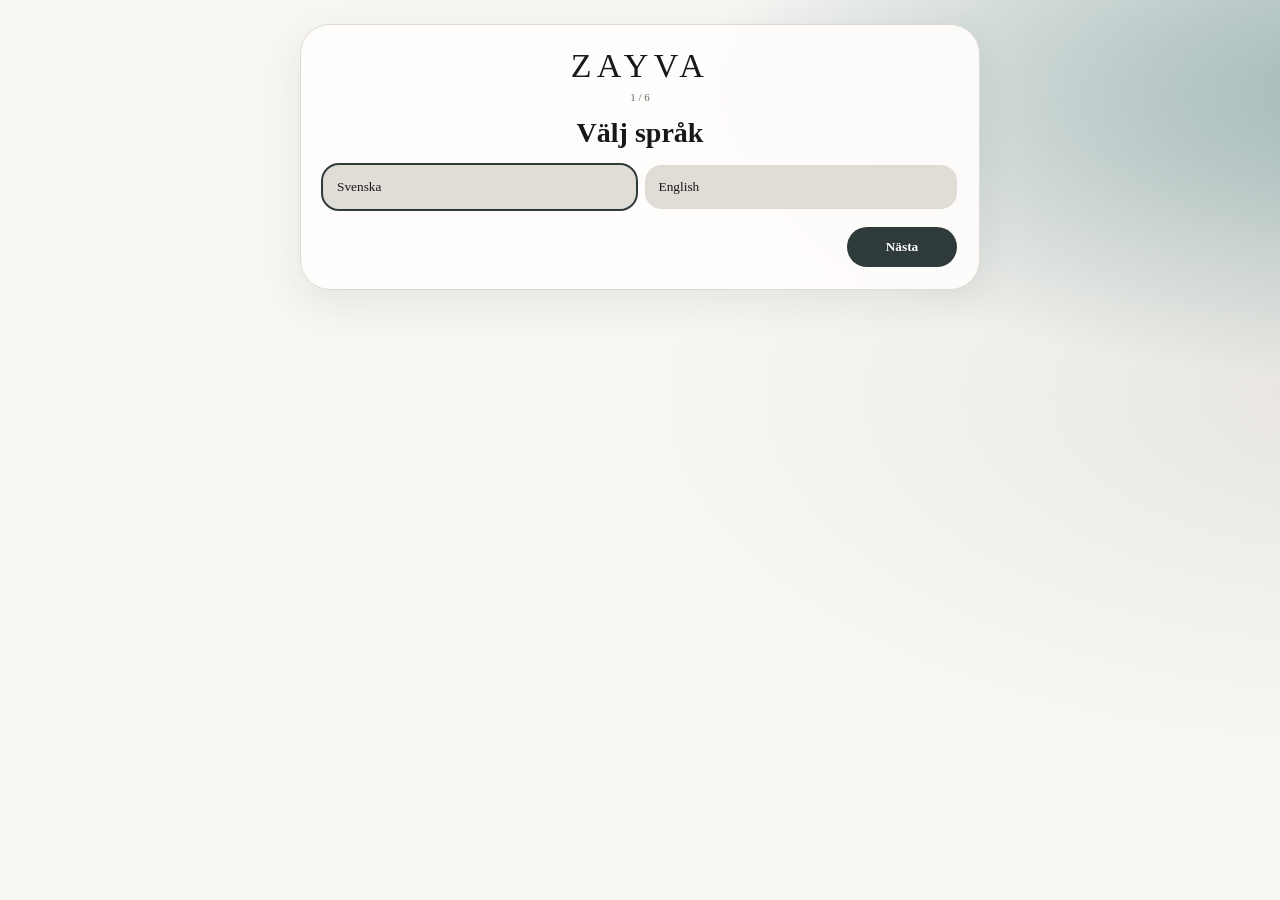
==== commit ae471188: "Add files via upload" ====
--- a/index.html
+++ b/index.html
@@ -5,7 +5,7 @@
 <meta name="viewport" content="width=device-width,initial-scale=1,viewport-fit=cover">
 <meta name="format-detection" content="telephone=no,date=no,address=no,email=no">
 <meta name="theme-color" content="#f7eeee">
-<title>ZAYVA v0.6.1</title>
+<title>ZAYVA v0.6.3</title>
 <style>
 :root{--bg:#f2f0ec;--surface:#fbfaf7;--surface2:#e7e6df;--surface3:#d7ddd8;--text:#24302d;--muted:#6b7672;--accent:#405a55;--accent2:#718883;--line:#d9ddda;--glow1:#8aa19b;--glow2:#c8d1ce;--shadow:0 14px 38px rgba(31,42,39,.08);--radius:24px;font-family:Georgia,"Times New Roman",serif;color:var(--text);background:var(--bg)}
 *{box-sizing:border-box;-webkit-tap-highlight-color:transparent}html{scroll-behavior:smooth;-webkit-text-size-adjust:100%;text-size-adjust:100%}html,body{margin:0;min-height:100%;background:var(--bg);color:var(--text)}body{font-family:Georgia,"Times New Roman",serif;position:relative;overflow-x:hidden}body::before{content:"";position:fixed;inset:0;z-index:-1;pointer-events:none;background:
@@ -45,6 +45,75 @@
 .theme-option .theme-dot,.option .theme-dot{width:42px!important;height:42px!important;border-radius:50%!important;box-shadow:inset 0 0 0 1px rgba(255,255,255,.45),0 4px 12px rgba(0,0,0,.08)}
 @media(max-width:430px){.app{padding-left:10px;padding-right:10px}.hero{margin-left:-10px;margin-right:-10px;padding-left:10px;padding-right:10px}.brand{font-size:31px}.mini-metrics{gap:6px}.mini-metrics .metric{padding:10px 8px}.mini-metrics .metric .value{font-size:15px}.period-select b{font-size:10px}}
 
+
+/* v0.6.2 — VISUAL ONLY. Keep v0.6 structure/functionality; reproduce approved mood-image treatment. */
+body::before{
+  opacity:1;
+  background:
+    linear-gradient(126deg,transparent 0 62%,color-mix(in srgb,var(--glow2) 18%,transparent) 68%,transparent 74%),
+    linear-gradient(120deg,transparent 0 70%,color-mix(in srgb,var(--glow1) 16%,transparent) 76%,transparent 82%),
+    radial-gradient(92% 66% at 112% 14%,color-mix(in srgb,var(--glow1) 78%,transparent) 0%,color-mix(in srgb,var(--glow1) 38%,transparent) 24%,color-mix(in srgb,var(--glow2) 22%,transparent) 44%,transparent 69%),
+    radial-gradient(82% 68% at 108% 62%,color-mix(in srgb,var(--glow2) 42%,transparent) 0%,transparent 72%),
+    linear-gradient(106deg,var(--bg) 0%,var(--bg) 60%,color-mix(in srgb,var(--glow2) 16%,var(--bg)) 80%,color-mix(in srgb,var(--glow1) 24%,var(--bg)) 100%);
+}
+.hero{
+  background:
+    linear-gradient(128deg,transparent 0 54%,rgba(255,255,255,.18) 55%,transparent 58%),
+    linear-gradient(122deg,transparent 0 62%,color-mix(in srgb,var(--glow2) 24%,transparent) 66%,transparent 71%),
+    radial-gradient(105% 95% at 112% 10%,color-mix(in srgb,var(--glow1) 92%,transparent) 0%,color-mix(in srgb,var(--glow1) 54%,transparent) 27%,color-mix(in srgb,var(--glow2) 28%,transparent) 49%,transparent 72%),
+    linear-gradient(105deg,color-mix(in srgb,var(--bg) 98%,white) 0%,color-mix(in srgb,var(--bg) 94%,white) 52%,color-mix(in srgb,var(--glow2) 30%,var(--bg)) 78%,color-mix(in srgb,var(--glow1) 42%,var(--bg)) 100%);
+}
+.hero::before{
+  inset:-22% -16% -12% 34%;filter:blur(1.2px);opacity:.95;
+  background:
+    repeating-linear-gradient(126deg,transparent 0 18px,rgba(255,255,255,.10) 19px,transparent 21px),
+    linear-gradient(132deg,transparent 0 32%,rgba(255,255,255,.20) 40%,transparent 48%),
+    radial-gradient(72% 92% at 100% 14%,color-mix(in srgb,var(--glow1) 66%,transparent) 0%,transparent 67%);
+}
+.card,.cat-row,.goal,.fixed-box,.period-select,.bottom-nav{background:color-mix(in srgb,var(--surface) 94%,transparent);border-color:color-mix(in srgb,var(--line) 86%,transparent);box-shadow:0 8px 24px rgba(20,20,20,.055)}
+.metric,.overview-budget,.quick-card,.budget-summary{background:color-mix(in srgb,var(--surface) 96%,transparent)}
+.progress{background:color-mix(in srgb,var(--surface3) 28%,white)}
+.progress>span{background:linear-gradient(90deg,var(--accent),color-mix(in srgb,var(--accent2) 70%,var(--accent)))}
+.bottom-nav{background:color-mix(in srgb,var(--surface) 94%,transparent)}
+.theme-dot{width:46px;height:46px;background:var(--accent)}
+
+
+/* v0.6.3 — EXACT REFERENCE VISUAL PATCH. CSS ONLY. Structure + logic remain v0.6. */
+:root{--ref-white:rgba(255,255,255,.90)}
+body{background:var(--bg)}
+body::before{background:
+  radial-gradient(100% 82% at 108% 8%,color-mix(in srgb,var(--glow1) 92%,transparent) 0 14%,color-mix(in srgb,var(--glow1) 66%,transparent) 27%,color-mix(in srgb,var(--glow2) 48%,transparent) 44%,transparent 67%),
+  radial-gradient(75% 105% at 98% 48%,color-mix(in srgb,var(--glow1) 58%,transparent) 0 9%,color-mix(in srgb,var(--glow2) 36%,transparent) 34%,transparent 70%),
+  linear-gradient(116deg,var(--bg) 0 50%,color-mix(in srgb,var(--glow2) 20%,var(--bg)) 72%,color-mix(in srgb,var(--glow1) 34%,var(--bg)) 100%)}
+/* fine swept fibres from the approved image; strongest on RIGHT, never flips UI/text */
+body::after{content:"";position:fixed;inset:-12% -16% -12% 32%;z-index:-1;pointer-events:none;opacity:.34;mix-blend-mode:soft-light;transform:rotate(-8deg);transform-origin:80% 20%;background:
+  repeating-linear-gradient(151deg,transparent 0 16px,color-mix(in srgb,var(--surface) 42%,transparent) 17px 18px,transparent 19px 34px),
+  repeating-linear-gradient(160deg,transparent 0 35px,color-mix(in srgb,var(--glow2) 35%,transparent) 36px 39px,transparent 40px 67px),
+  radial-gradient(ellipse at 82% 18%,color-mix(in srgb,var(--surface) 72%,transparent),transparent 56%);filter:blur(.25px)}
+.app{max-width:760px;padding-top:16px}
+.hero{position:relative;border-radius:0 0 34px 34px;padding:2px 0 18px;margin:0 0 14px;isolation:isolate}
+.hero::before{content:"";position:absolute;z-index:-1;inset:-18px -15px 0;border-radius:0 0 38px 38px;background:linear-gradient(100deg,transparent 0 42%,color-mix(in srgb,var(--glow2) 15%,transparent) 67%,color-mix(in srgb,var(--glow1) 18%,transparent) 100%)}
+.topbar{padding-top:6px}.brand{font-size:34px;letter-spacing:.16em}.tagline{font-size:10px;letter-spacing:.11em}
+.section-title h2{font-size:27px;font-weight:500;letter-spacing:-.025em}.section-title small{font-size:11px}
+/* approved phone UI = milky rectangular cards, modest radius, almost no outline */
+.card,.cat-row,.goal,.fixed-box,.period-select{background:color-mix(in srgb,var(--surface) 91%,transparent);border:1px solid color-mix(in srgb,var(--surface) 76%,var(--line));box-shadow:0 5px 18px color-mix(in srgb,var(--text) 7%,transparent);backdrop-filter:blur(16px);-webkit-backdrop-filter:blur(16px)}
+.card{border-radius:17px}.metric{min-height:102px}.metric .value{font-size:27px}.metric .label{font-size:12px}
+.overview-feature{background:color-mix(in srgb,var(--surface) 94%,transparent);border:1px solid color-mix(in srgb,var(--surface) 75%,var(--line));border-radius:17px;box-shadow:0 5px 18px color-mix(in srgb,var(--text) 7%,transparent);backdrop-filter:blur(16px);-webkit-backdrop-filter:blur(16px)}
+.overview-feature .value{font-size:34px;letter-spacing:-.035em}
+.overview-budget{border-radius:17px}
+.progress,.forecast-progress{background:color-mix(in srgb,var(--surface3) 35%,white);height:8px}
+.progress>span,.forecast-progress .fixed-seg{background:var(--accent)}.forecast-progress .spent-seg{background:color-mix(in srgb,var(--accent2) 82%,var(--accent))}
+.cat-row{border-radius:15px;padding:12px 14px}.cat-row .progress{height:5px}.fixed-box{border-radius:17px}
+.field input,.field select,.field textarea{background:color-mix(in srgb,var(--surface) 94%,white);border-color:color-mix(in srgb,var(--line) 70%,transparent);border-radius:13px}
+.category-choice{background:color-mix(in srgb,var(--surface) 88%,transparent);border-color:color-mix(in srgb,var(--line) 76%,transparent)}
+/* reference bottom bar: white translucent slab + dark central circle */
+.bottom-nav{background:color-mix(in srgb,var(--surface) 88%,transparent);border:1px solid color-mix(in srgb,var(--surface) 75%,var(--line));border-radius:24px;box-shadow:0 8px 26px color-mix(in srgb,var(--text) 12%,transparent);backdrop-filter:blur(22px);-webkit-backdrop-filter:blur(22px)}
+.bottom-nav .more-circle{background:var(--accent);box-shadow:0 7px 18px color-mix(in srgb,var(--accent) 28%,transparent)}
+/* one large theme colour mark, as requested */
+.theme-dot{width:42px!important;height:42px!important;border-radius:50%!important;box-shadow:inset 0 0 0 1px rgba(255,255,255,.48),0 3px 10px rgba(0,0,0,.08)}
+/* reset follows active theme */
+#reset-app,.btn.danger{background:var(--accent)!important;border-color:var(--accent)!important;color:#fff!important;-webkit-text-fill-color:#fff!important}
+
 </style>
 </head>
 <body>
@@ -52,15 +121,15 @@
 <div id="root"></div>
 <script>
 (()=>{'use strict';
-const VERSION='0.3.0';
+const VERSION='0.6.3';
 const STORAGE='zayva-v030';
 const LEGACY_STORAGES=['zayva-v020'];
 const THEMES={
- signature:{label:'SIGNATURE',bg:'#F7F6F3',surface:'#FFFDFC',surface2:'#E9E5DF',surface3:'#D1CBC3',text:'#191A19',muted:'#716E69',accent:'#343633',accent2:'#8A8880',line:'#E2DED8',glow1:'#A9A59D',glow2:'#E7E2DA',swatches:['#343633']},
- plum:{label:'PLUM',bg:'#F8EEF5',surface:'#FFF9FC',surface2:'#EEDBE7',surface3:'#D8B5CC',text:'#291321',muted:'#76596B',accent:'#4B1737',accent2:'#A06B8B',line:'#E8D2DF',glow1:'#7B315B',glow2:'#E4BBD3',swatches:['#4B1737']},
- espresso:{label:'ESPRESSO',bg:'#F5F1ED',surface:'#FFFCF9',surface2:'#E8E0D8',surface3:'#CEC2B7',text:'#251F1B',muted:'#746960',accent:'#3A302A',accent2:'#87766A',line:'#E1D8CF',glow1:'#6A584C',glow2:'#D2C3B7',swatches:['#3A302A']},
- midnight:{label:'MIDNIGHT',bg:'#F0F5FA',surface:'#FBFDFF',surface2:'#DFE8F3',surface3:'#BFCFE1',text:'#14263A',muted:'#60758D',accent:'#17334F',accent2:'#6F91B4',line:'#D3E0EC',glow1:'#365D83',glow2:'#BDD0E5',swatches:['#17334F']},
- sage:{label:'SAGE',bg:'#F0F4EF',surface:'#FBFDF9',surface2:'#DDE6DC',surface3:'#B9C9B9',text:'#172B20',muted:'#637568',accent:'#1F4932',accent2:'#708E78',line:'#D3DED4',glow1:'#315E42',glow2:'#B9CDBD',swatches:['#1F4932']}
+ signature:{label:'SIGNATURE',bg:'#F7F6F3',surface:'#FFFDFC',surface2:'#E0DDD6',surface3:'#C4C0B8',text:'#171817',muted:'#686A66',accent:'#2F3A3A',accent2:'#687A7A',line:'#DDDAD4',glow1:'#8AA6A6',glow2:'#E0DDD6',swatches:['#687A7A']},
+ plum:{label:'PLUM',bg:'#F8F6F7',surface:'#FFF9FC',surface2:'#E8E1E6',surface3:'#C9B8C1',text:'#24131D',muted:'#6E5361',accent:'#481F3A',accent2:'#9A7A8C',line:'#E5DCE1',glow1:'#481F3A',glow2:'#C9B8C1',swatches:['#481F3A']},
+ espresso:{label:'ESPRESSO',bg:'#F5F4F2',surface:'#FFFCFA',surface2:'#D7D4D1',surface3:'#B7B1AC',text:'#24211F',muted:'#6B645E',accent:'#3A3531',accent2:'#8C8179',line:'#DED9D5',glow1:'#3A3531',glow2:'#B7B1AC',swatches:['#3A3531']},
+ midnight:{label:'MIDNIGHT',bg:'#F3F6FA',surface:'#FBFDFF',surface2:'#D6DEE9',surface3:'#A7B3C7',text:'#142233',muted:'#596C83',accent:'#2E4058',accent2:'#788CA6',line:'#D8E0EA',glow1:'#2E4058',glow2:'#A7B3C7',swatches:['#2E4058']},
+ sage:{label:'SAGE',bg:'#EEF3EE',surface:'#FBFDF9',surface2:'#D3DDD4',surface3:'#A7B7A8',text:'#14251A',muted:'#5E7163',accent:'#2F4A3A',accent2:'#788B7A',line:'#D5DED6',glow1:'#2F4A3A',glow2:'#A7B7A8',swatches:['#2F4A3A']}
 };
 const L={
  sv:{overview:'Översikt',budget:'Budget',more:'Mer',purchase:'Köp',savings:'Sparande',tag:'PLANERA IDAG • MÖJLIGGÖR IMORGON',myOverview:'Min översikt',income:'Inkomst',remaining:'Kvar',spent:'Spenderat',saved:'Sparat',focus:'Mitt fokus',usedOfBudget:'Använt av budget',of:'av',quick:'Snabbregistrering',newPurchase:'Nytt köp',amount:'Belopp',category:'Kategori',date:'Datum',description:'Beskrivning',note:'Anteckning',register:'Registrera köp',yourCategories:'Dina kategorier',categories:'kategorier',fixedCosts:'Fasta kostnader',fixedCostsSub:'Dras av direkt från periodens inkomst',totalFixed:'Totalt fasta kostnader',transactions:'Senaste köp',noTransactions:'Inga köp registrerade i denna period.',noSavings:'Inget sparande registrerat i denna period.',addSaving:'Registrera sparande',goals:'Sparmål',addGoal:'Nytt sparmål',periodSavings:'Periodens sparande',settings:'Inställningar',language:'Språk',currency:'Valuta',theme:'Tema',budgetCycle:'Budgetcykel',incomeDay:'Inkomstdag',incomeDayHint:'Om dagen infaller på lördag eller söndag flyttas den bakåt till närmaste vardag.',fixedEditor:'Fasta kostnader',defaultBudget:'Standardbudget & kategorier',focusEditor:'Mitt fokus',notes:'Anteckningar',periodIncome:'Inkomst för vald period',save:'Spara',edit:'Redigera',delete:'Radera',close:'Stäng',name:'Namn',defaultAmount:'Standardbelopp',add:'Lägg till',noValue:'—',categoryDetail:'Kategori',catBudget:'Budget',catSpent:'Spenderat',catRemaining:'Kvar',registerHere:'Registrera köp i kategorin',goalName:'Namn på mål',target:'Målbelopp',current:'Nuvarande belopp',onboarding1:'Välj språk',onboarding2:'Välj valuta',onboarding3:'Välj tema',onboarding4:'Välj inkomstdag',onboarding5:'Ställ in fasta kostnader',onboarding6:'Välj 5 rörliga kategorier',next:'Nästa',back:'Tillbaka',finish:'Starta ZAYVA',chooseFive:'Välj exakt fem till att börja med. Du kan ändra och lägga till fler senare.',optionalAmounts:'Beloppen är valfria. Tomma fält sparas inte som 0.',rent:'Hyra',fee:'Avgift',mortgage:'Amortering',loan:'Lån',insurance:'Försäkring',food:'Mat',transport:'Transport',leisure:'Nöje',shopping:'Shopping',health:'Hälsa',home:'Hem',other:'Övrigt',salary:'Lön',period:'Period',preset:'Standard',thisPeriod:'Denna period',editIncome:'Ändra inkomst',editBudget:'Ändra budget för perioden',templateNote:'Ändringar här används som mall för framtida perioder. Redan skapade perioder ändras inte.',reset:'Återställ appen',confirmReset:'Vill du verkligen återställa all ZAYVA-data?',emptyPlaceholder:'Skriv belopp',fixedCarry:'Fasta kostnader återkommer automatiskt varje period.'},
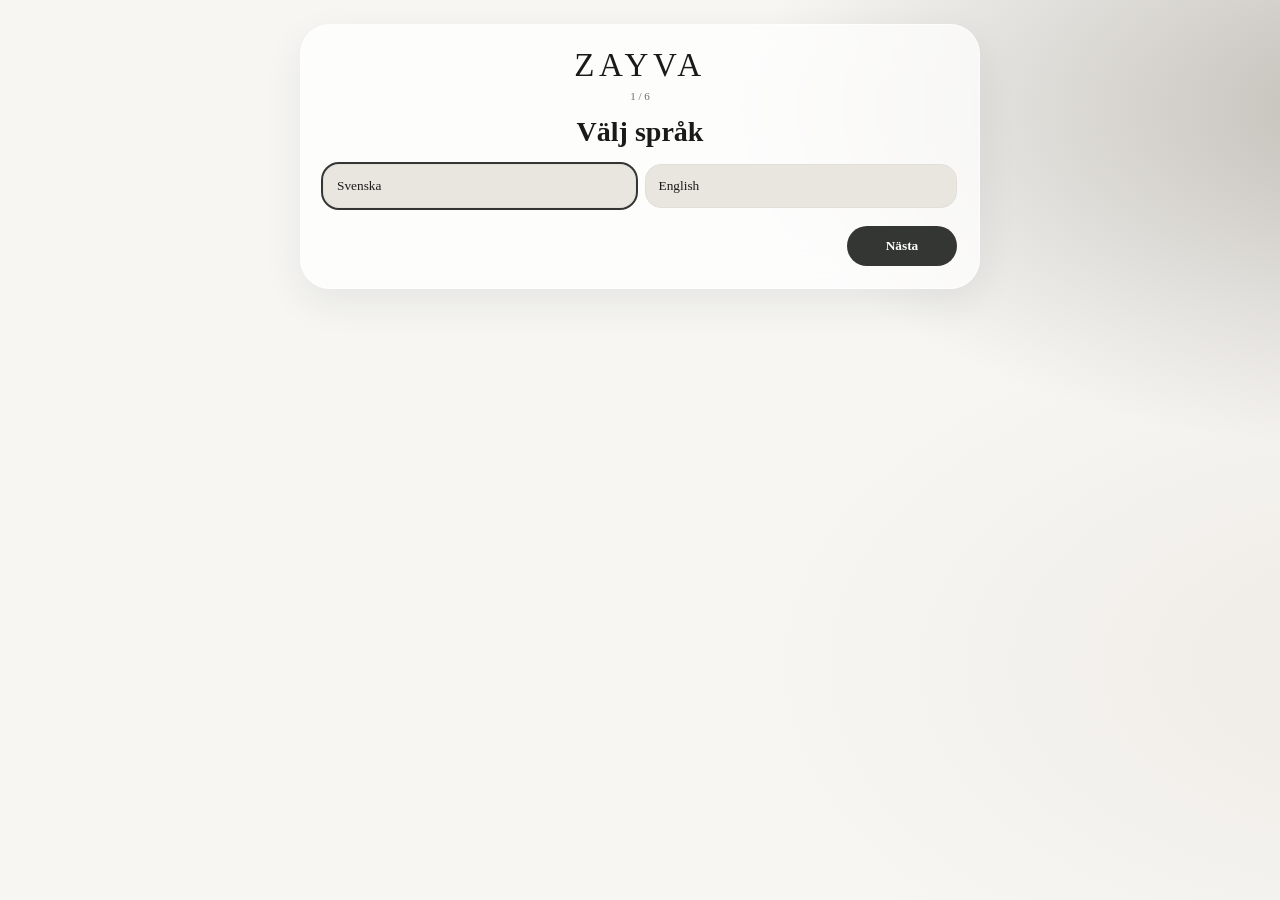
==== commit 18328651: "Add files via upload" ====
--- a/index.html
+++ b/index.html
@@ -5,7 +5,7 @@
 <meta name="viewport" content="width=device-width,initial-scale=1,viewport-fit=cover">
 <meta name="format-detection" content="telephone=no,date=no,address=no,email=no">
 <meta name="theme-color" content="#f7eeee">
-<title>ZAYVA v0.6.3</title>
+<title>ZAYVA v0.6.5 Visual Master</title>
 <style>
 :root{--bg:#f2f0ec;--surface:#fbfaf7;--surface2:#e7e6df;--surface3:#d7ddd8;--text:#24302d;--muted:#6b7672;--accent:#405a55;--accent2:#718883;--line:#d9ddda;--glow1:#8aa19b;--glow2:#c8d1ce;--shadow:0 14px 38px rgba(31,42,39,.08);--radius:24px;font-family:Georgia,"Times New Roman",serif;color:var(--text);background:var(--bg)}
 *{box-sizing:border-box;-webkit-tap-highlight-color:transparent}html{scroll-behavior:smooth;-webkit-text-size-adjust:100%;text-size-adjust:100%}html,body{margin:0;min-height:100%;background:var(--bg);color:var(--text)}body{font-family:Georgia,"Times New Roman",serif;position:relative;overflow-x:hidden}body::before{content:"";position:fixed;inset:0;z-index:-1;pointer-events:none;background:
@@ -14,105 +14,54 @@
 linear-gradient(108deg,var(--bg) 0%,var(--bg) 54%,color-mix(in srgb,var(--glow2) 24%,var(--bg)) 78%,color-mix(in srgb,var(--glow1) 30%,var(--bg)) 100%)}
 a,a:visited,button,input,select,textarea{color:var(--text);-webkit-text-fill-color:currentColor}button,input,select,textarea{font-family:inherit}button{appearance:none;-webkit-appearance:none}input,select,textarea{appearance:none;-webkit-appearance:none}input[type="date"]{color:var(--text);-webkit-text-fill-color:var(--text)}input[type="checkbox"]{appearance:auto;-webkit-appearance:auto;accent-color:var(--accent)}::selection{background:color-mix(in srgb,var(--accent) 24%,transparent)}
 .serif,.brand,h1,h2,h3,.big-money{font-family:Georgia,"Times New Roman",serif}.app{max-width:760px;margin:0 auto;min-height:100vh;padding:18px 15px 126px}.topbar{display:flex;align-items:flex-start;justify-content:space-between;gap:12px;padding:3px 2px 16px}.brand{font-size:31px;letter-spacing:.19em;font-weight:700}.tagline{font-size:10px;letter-spacing:.13em;color:var(--muted);text-transform:uppercase;margin-top:5px}.period-select{display:flex;align-items:center;gap:4px;background:color-mix(in srgb,var(--surface) 88%,transparent);border:1px solid var(--line);border-radius:999px;padding:4px 6px;box-shadow:var(--shadow);backdrop-filter:blur(12px)}.period-select button,.icon-btn{border:0;background:transparent;color:var(--text);font-size:16px;padding:3px 6px}.period-select b{font-size:11px;white-space:nowrap}.period-range{text-align:center;color:var(--muted);font-size:11px;margin:-5px 0 16px}.section{scroll-margin-top:16px;margin-bottom:20px}.section-title{display:flex;align-items:end;justify-content:space-between;gap:10px;margin:8px 2px 10px}.section-title h2{font-size:22px;margin:0}.section-title small{color:var(--muted)}.grid{display:grid;grid-template-columns:1fr 1fr;gap:10px}.card{background:color-mix(in srgb,var(--surface) 93%,transparent);border:1px solid color-mix(in srgb,var(--line) 86%,transparent);border-radius:var(--radius);padding:16px;box-shadow:var(--shadow);backdrop-filter:blur(14px)}.card.soft{background:var(--surface2)}
-/* v0.6.1 VISUAL-ONLY PATCH: reference look. No layout/data/logic changes. */
-.card,.cat-row,.goal,.fixed-box,.bottom-nav,.period-select{background:color-mix(in srgb,var(--surface) 90%,transparent);border-color:color-mix(in srgb,var(--line) 78%,transparent);box-shadow:0 10px 30px color-mix(in srgb,var(--accent) 7%,transparent);backdrop-filter:blur(18px);-webkit-backdrop-filter:blur(18px)}
-.progress{background:color-mix(in srgb,var(--surface3) 42%,white)}
-.progress>span{background:linear-gradient(90deg,var(--accent),color-mix(in srgb,var(--accent2) 72%,var(--accent)))}.metric{min-height:112px}.metric .label{font-size:12px;color:var(--muted);margin-bottom:9px}.metric .value{font-family:Georgia,"Times New Roman",serif;font-size:25px;font-weight:700;letter-spacing:-.03em}.metric .sub{font-size:11px;color:var(--muted);margin-top:7px}.clickable{cursor:pointer}.overview-budget{padding:13px 16px}.budget-head{display:flex;justify-content:space-between;gap:12px;align-items:flex-start}.budget-head .tiny{text-transform:uppercase;letter-spacing:.09em;font-size:9px;color:var(--muted)}.budget-used{font-size:12px;margin-top:3px}.progress{height:8px;background:color-mix(in srgb,var(--surface3) 75%,white);border-radius:999px;overflow:hidden;margin:10px 0 2px}.progress>span{display:block;height:100%;background:linear-gradient(90deg,var(--accent2),var(--accent));border-radius:inherit;width:0}.forecast-progress{height:9px;background:color-mix(in srgb,var(--surface3) 72%,white);border-radius:999px;overflow:hidden;margin:10px 0 3px;display:flex}.forecast-progress .fixed-seg{height:100%;background:var(--accent);opacity:.92}.forecast-progress .spent-seg{height:100%;background:var(--accent2);opacity:.78}.forecast-progress .saved-seg{height:100%;background:color-mix(in srgb,var(--accent) 58%,white);opacity:.9}.forecast-legend{display:flex;justify-content:space-between;gap:8px;flex-wrap:wrap;font-size:10px;color:var(--muted);margin-top:6px}.quick-card h3{margin:0 0 4px;font-size:21px}.quick-card>p{margin:0 0 14px;color:var(--muted);font-size:12px}.form-row{display:grid;grid-template-columns:1fr 1fr;gap:9px}.field{margin-bottom:10px}.field label{display:block;font-size:11px;color:var(--muted);margin:0 0 6px}.field input,.field select,.field textarea{width:100%;border:1px solid var(--line);background:color-mix(in srgb,var(--surface) 95%,white);border-radius:14px;padding:12px 13px;color:var(--text);font:inherit;outline:none}.field input::placeholder,.field textarea::placeholder{color:color-mix(in srgb,var(--muted) 55%,transparent);-webkit-text-fill-color:color-mix(in srgb,var(--muted) 55%,transparent)}.field textarea{min-height:72px;resize:vertical}.category-choices{display:flex;flex-wrap:wrap;gap:7px;margin:2px 0 12px}.category-choice{border:1px solid var(--line);background:var(--surface2);color:var(--text);border-radius:999px;padding:9px 12px;font-size:12px}.category-choice.selected{background:var(--accent);color:white;-webkit-text-fill-color:white;border-color:var(--accent)}.btn{border:0;background:var(--accent);color:white;-webkit-text-fill-color:white;border-radius:999px;padding:12px 17px;font-weight:700}.btn.wide{width:100%}.btn.secondary{background:var(--surface2);color:var(--text);-webkit-text-fill-color:var(--text);border:1px solid var(--line)}.btn.danger{background:var(--accent);color:#fff;-webkit-text-fill-color:#fff;border:1px solid var(--accent)}.budget-summary{padding:19px}.budget-summary h3{font-size:22px;margin:0 0 3px}.budget-summary .used-line{color:var(--muted);font-size:12px}.cat-list{display:grid;gap:8px}.cat-row{width:100%;border:1px solid var(--line);background:color-mix(in srgb,var(--surface) 94%,transparent);border-radius:18px;padding:13px 14px;text-align:left;color:var(--text);backdrop-filter:blur(10px)}.cat-row .top{display:flex;align-items:center;justify-content:space-between;gap:10px}.cat-row .name{display:flex;align-items:center;gap:8px;font-weight:700}.cat-row .meta{font-size:11px;color:var(--muted);margin-top:4px}.cat-row .progress{height:6px;margin:9px 0 0}.fixed-box{background:color-mix(in srgb,var(--surface2) 88%,transparent);border:1px solid var(--line);border-radius:20px;padding:15px;margin-top:12px}.fixed-box .fixed-head{display:flex;justify-content:space-between;gap:10px;align-items:center;margin-bottom:8px}.fixed-box h3{font-size:18px;margin:0}.fixed-line{display:flex;justify-content:space-between;gap:12px;padding:8px 0;border-bottom:1px solid color-mix(in srgb,var(--line) 80%,transparent);font-size:13px}.fixed-line:last-child{border-bottom:0}.fixed-total{display:flex;justify-content:space-between;font-weight:700;padding-top:10px}.history{display:grid;gap:0}.tx{display:flex;justify-content:space-between;gap:12px;padding:12px 0;border-bottom:1px solid var(--line)}.tx:last-child{border-bottom:0}.tx .left{display:flex;flex-direction:column;gap:3px;min-width:0}.tx small{color:var(--muted)}.tx-note{font-size:12px;color:var(--text);opacity:.8;margin-top:2px}.tx-right{display:flex;align-items:flex-end;flex-direction:column;gap:6px}.tx-actions{display:flex;gap:6px}.mini-btn{border:1px solid var(--line);background:var(--surface2);color:var(--text);border-radius:999px;padding:5px 8px;font-size:10px}.mini-btn.delete{color:#8f4d55}.savings-goals{display:grid;gap:10px}.goal{border:1px solid var(--line);background:var(--surface);border-radius:18px;padding:14px}.goal .head{display:flex;justify-content:space-between;gap:12px}.goal .progress{height:7px}.empty{color:var(--muted);font-size:12px;padding:10px 0}.bottom-nav{position:fixed;left:50%;bottom:10px;transform:translateX(-50%);width:min(724px,calc(100% - 20px));display:grid;grid-template-columns:repeat(5,1fr);align-items:end;background:color-mix(in srgb,var(--surface) 90%,transparent);backdrop-filter:blur(20px);border:1px solid color-mix(in srgb,var(--line) 88%,transparent);border-radius:30px;padding:7px 7px calc(7px + env(safe-area-inset-bottom));z-index:50;box-shadow:0 16px 40px rgba(0,0,0,.10)}.bottom-nav button{border:0;background:transparent;color:var(--muted);-webkit-text-fill-color:var(--muted);display:flex;flex-direction:column;align-items:center;gap:2px;font-size:10px;padding:5px 2px}.bottom-nav .nav-icon{font-size:18px}.bottom-nav button.active{color:var(--text);-webkit-text-fill-color:var(--text);font-weight:700}.bottom-nav .more-btn{transform:translateY(-7px)}.bottom-nav .more-circle{width:46px;height:46px;border-radius:50%;background:var(--accent);color:#fff;-webkit-text-fill-color:#fff;display:grid;place-items:center;font-size:20px;box-shadow:0 8px 20px color-mix(in srgb,var(--accent) 25%,transparent)}.sheet-backdrop{position:fixed;inset:0;background:rgba(30,31,32,.38);z-index:100;display:flex;align-items:flex-end;justify-content:center;padding:12px}.sheet{width:min(720px,100%);max-height:92vh;overflow:auto;background:var(--bg);border-radius:30px 30px 18px 18px;padding:20px 16px 26px;box-shadow:0 -15px 50px rgba(0,0,0,.18)}.sheet-head{display:flex;justify-content:space-between;align-items:center;gap:10px;margin-bottom:14px}.sheet-head h2{margin:0;font-size:24px}.close{border:0;background:var(--surface);color:var(--text);width:38px;height:38px;border-radius:50%;font-size:22px}.sheet .card{box-shadow:none;margin-bottom:10px}.settings-list{display:grid;gap:10px}.settings-block{background:var(--surface);border:1px solid var(--line);border-radius:20px;padding:15px}.settings-block h3{margin:0 0 10px;font-size:18px}.settings-block .row{display:flex;align-items:center;justify-content:space-between;gap:12px;padding:9px 0;border-bottom:1px solid var(--line)}.settings-block .row:last-child{border-bottom:0}.settings-block select,.settings-block input{max-width:160px;border:1px solid var(--line);background:var(--surface2);color:var(--text);border-radius:12px;padding:9px}.tiny-note{font-size:11px;color:var(--muted);line-height:1.45}.onboarding{position:fixed;inset:0;z-index:200;background:var(--bg);overflow:auto;padding:24px 15px}.onboarding::before{content:"";position:fixed;inset:0;pointer-events:none;background:radial-gradient(82% 48% at 110% 10%,color-mix(in srgb,var(--glow1) 82%,transparent) 0%,color-mix(in srgb,var(--glow1) 52%,transparent) 28%,transparent 68%),radial-gradient(76% 52% at 108% 44%,color-mix(in srgb,var(--glow2) 72%,transparent) 0%,color-mix(in srgb,var(--glow2) 30%,transparent) 38%,transparent 74%)}.on-card{position:relative;width:min(680px,100%);margin:0 auto;background:color-mix(in srgb,var(--surface) 92%,transparent);border:1px solid var(--line);border-radius:30px;padding:22px;box-shadow:var(--shadow);backdrop-filter:blur(16px)}.on-card .brand{text-align:center;margin-bottom:6px}.on-card .step{font-size:11px;color:var(--muted);text-align:center;margin-bottom:14px}.on-card h1{text-align:center;font-size:28px;margin:5px 0 7px}.on-card>p{text-align:center;color:var(--muted);font-size:12px;line-height:1.5}.option-grid{display:grid;grid-template-columns:1fr 1fr;gap:9px;margin:16px 0}.option{border:1px solid var(--line);background:var(--surface2);color:var(--text);border-radius:16px;padding:13px;text-align:left}.option.selected{outline:2px solid var(--accent)}.theme-dot{width:38px;height:38px;border-radius:50%;margin-bottom:8px;border:1px solid rgba(0,0,0,.08);box-shadow:inset 0 0 0 1px rgba(255,255,255,.35)}.theme-picker{display:grid;grid-template-columns:1fr 1fr;gap:8px;margin-top:8px}.theme-option{border:1px solid var(--line);background:var(--surface2);border-radius:15px;padding:10px;text-align:left;color:var(--text)}.theme-option.selected{outline:2px solid var(--accent)}.theme-swatches{display:flex;gap:4px;margin:0 0 7px}.theme-swatches span{display:block;width:20px;height:20px;border-radius:50%;border:1px solid rgba(0,0,0,.08)}.on-actions{display:flex;justify-content:space-between;gap:10px;margin-top:18px}.on-actions .btn{min-width:110px}.category-pick{display:grid;grid-template-columns:1fr 1fr;gap:8px}.pick{border:1px solid var(--line);border-radius:15px;padding:11px;background:var(--surface2);display:flex;gap:8px;align-items:center}.pick input{width:auto}.editable-list{display:grid;gap:7px}.editable-item{display:grid;grid-template-columns:1fr 120px 38px;gap:7px;align-items:center}.editable-item input{width:100%;border:1px solid var(--line);border-radius:11px;padding:9px;background:var(--surface);color:var(--text)}.editable-item button{border:0;background:transparent;color:var(--text);font-size:18px}.focus-pills{display:flex;flex-wrap:wrap;gap:7px}.focus-pills button{border:1px solid var(--line);background:var(--surface2);color:var(--text);border-radius:999px;padding:8px 10px}.focus-pills button.active{background:var(--accent);color:#fff;-webkit-text-fill-color:#fff}.divider{height:1px;background:var(--line);margin:12px 0}.muted{color:var(--muted)}.hidden{display:none!important}
+.metric{min-height:112px}.metric .label{font-size:12px;color:var(--muted);margin-bottom:9px}.metric .value{font-family:Georgia,"Times New Roman",serif;font-size:25px;font-weight:700;letter-spacing:-.03em}.metric .sub{font-size:11px;color:var(--muted);margin-top:7px}.clickable{cursor:pointer}.overview-budget{padding:13px 16px}.budget-head{display:flex;justify-content:space-between;gap:12px;align-items:flex-start}.budget-head .tiny{text-transform:uppercase;letter-spacing:.09em;font-size:9px;color:var(--muted)}.budget-used{font-size:12px;margin-top:3px}.progress{height:8px;background:color-mix(in srgb,var(--surface3) 75%,white);border-radius:999px;overflow:hidden;margin:10px 0 2px}.progress>span{display:block;height:100%;background:linear-gradient(90deg,var(--accent2),var(--accent));border-radius:inherit;width:0}.forecast-progress{height:9px;background:color-mix(in srgb,var(--surface3) 72%,white);border-radius:999px;overflow:hidden;margin:10px 0 3px;display:flex}.forecast-progress .fixed-seg{height:100%;background:var(--accent);opacity:.92}.forecast-progress .spent-seg{height:100%;background:var(--accent2);opacity:.78}.forecast-progress .saved-seg{height:100%;background:color-mix(in srgb,var(--accent) 58%,white);opacity:.9}.forecast-legend{display:flex;justify-content:space-between;gap:8px;flex-wrap:wrap;font-size:10px;color:var(--muted);margin-top:6px}.quick-card h3{margin:0 0 4px;font-size:21px}.quick-card>p{margin:0 0 14px;color:var(--muted);font-size:12px}.form-row{display:grid;grid-template-columns:1fr 1fr;gap:9px}.field{margin-bottom:10px}.field label{display:block;font-size:11px;color:var(--muted);margin:0 0 6px}.field input,.field select,.field textarea{width:100%;border:1px solid var(--line);background:color-mix(in srgb,var(--surface) 95%,white);border-radius:14px;padding:12px 13px;color:var(--text);font:inherit;outline:none}.field input::placeholder,.field textarea::placeholder{color:color-mix(in srgb,var(--muted) 55%,transparent);-webkit-text-fill-color:color-mix(in srgb,var(--muted) 55%,transparent)}.field textarea{min-height:72px;resize:vertical}.category-choices{display:flex;flex-wrap:wrap;gap:7px;margin:2px 0 12px}.category-choice{border:1px solid var(--line);background:var(--surface2);color:var(--text);border-radius:999px;padding:9px 12px;font-size:12px}.category-choice.selected{background:var(--accent);color:white;-webkit-text-fill-color:white;border-color:var(--accent)}.btn{border:0;background:var(--accent);color:white;-webkit-text-fill-color:white;border-radius:999px;padding:12px 17px;font-weight:700}.btn.wide{width:100%}.btn.secondary{background:var(--surface2);color:var(--text);-webkit-text-fill-color:var(--text);border:1px solid var(--line)}.btn.danger{background:var(--accent);color:#fff;-webkit-text-fill-color:#fff;border:1px solid var(--accent)}.budget-summary{padding:19px}.budget-summary h3{font-size:22px;margin:0 0 3px}.budget-summary .used-line{color:var(--muted);font-size:12px}.cat-list{display:grid;gap:8px}.cat-row{width:100%;border:1px solid var(--line);background:color-mix(in srgb,var(--surface) 94%,transparent);border-radius:18px;padding:13px 14px;text-align:left;color:var(--text);backdrop-filter:blur(10px)}.cat-row .top{display:flex;align-items:center;justify-content:space-between;gap:10px}.cat-row .name{display:flex;align-items:center;gap:8px;font-weight:700}.cat-row .meta{font-size:11px;color:var(--muted);margin-top:4px}.cat-row .progress{height:6px;margin:9px 0 0}.fixed-box{background:color-mix(in srgb,var(--surface2) 88%,transparent);border:1px solid var(--line);border-radius:20px;padding:15px;margin-top:12px}.fixed-box .fixed-head{display:flex;justify-content:space-between;gap:10px;align-items:center;margin-bottom:8px}.fixed-box h3{font-size:18px;margin:0}.fixed-line{display:flex;justify-content:space-between;gap:12px;padding:8px 0;border-bottom:1px solid color-mix(in srgb,var(--line) 80%,transparent);font-size:13px}.fixed-line:last-child{border-bottom:0}.fixed-total{display:flex;justify-content:space-between;font-weight:700;padding-top:10px}.history{display:grid;gap:0}.tx{display:flex;justify-content:space-between;gap:12px;padding:12px 0;border-bottom:1px solid var(--line)}.tx:last-child{border-bottom:0}.tx .left{display:flex;flex-direction:column;gap:3px;min-width:0}.tx small{color:var(--muted)}.tx-note{font-size:12px;color:var(--text);opacity:.8;margin-top:2px}.tx-right{display:flex;align-items:flex-end;flex-direction:column;gap:6px}.tx-actions{display:flex;gap:6px}.mini-btn{border:1px solid var(--line);background:var(--surface2);color:var(--text);border-radius:999px;padding:5px 8px;font-size:10px}.mini-btn.delete{color:#8f4d55}.savings-goals{display:grid;gap:10px}.goal{border:1px solid var(--line);background:var(--surface);border-radius:18px;padding:14px}.goal .head{display:flex;justify-content:space-between;gap:12px}.goal .progress{height:7px}.empty{color:var(--muted);font-size:12px;padding:10px 0}.bottom-nav{position:fixed;left:50%;bottom:10px;transform:translateX(-50%);width:min(724px,calc(100% - 20px));display:grid;grid-template-columns:repeat(5,1fr);align-items:end;background:color-mix(in srgb,var(--surface) 90%,transparent);backdrop-filter:blur(20px);border:1px solid color-mix(in srgb,var(--line) 88%,transparent);border-radius:30px;padding:7px 7px calc(7px + env(safe-area-inset-bottom));z-index:50;box-shadow:0 16px 40px rgba(0,0,0,.10)}.bottom-nav button{border:0;background:transparent;color:var(--muted);-webkit-text-fill-color:var(--muted);display:flex;flex-direction:column;align-items:center;gap:2px;font-size:10px;padding:5px 2px}.bottom-nav .nav-icon{font-size:18px}.bottom-nav button.active{color:var(--text);-webkit-text-fill-color:var(--text);font-weight:700}.bottom-nav .more-btn{transform:translateY(-7px)}.bottom-nav .more-circle{width:46px;height:46px;border-radius:50%;background:var(--accent);color:#fff;-webkit-text-fill-color:#fff;display:grid;place-items:center;font-size:20px;box-shadow:0 8px 20px color-mix(in srgb,var(--accent) 25%,transparent)}.sheet-backdrop{position:fixed;inset:0;background:rgba(30,31,32,.38);z-index:100;display:flex;align-items:flex-end;justify-content:center;padding:12px}.sheet{width:min(720px,100%);max-height:92vh;overflow:auto;background:var(--bg);border-radius:30px 30px 18px 18px;padding:20px 16px 26px;box-shadow:0 -15px 50px rgba(0,0,0,.18)}.sheet-head{display:flex;justify-content:space-between;align-items:center;gap:10px;margin-bottom:14px}.sheet-head h2{margin:0;font-size:24px}.close{border:0;background:var(--surface);color:var(--text);width:38px;height:38px;border-radius:50%;font-size:22px}.sheet .card{box-shadow:none;margin-bottom:10px}.settings-list{display:grid;gap:10px}.settings-block{background:var(--surface);border:1px solid var(--line);border-radius:20px;padding:15px}.settings-block h3{margin:0 0 10px;font-size:18px}.settings-block .row{display:flex;align-items:center;justify-content:space-between;gap:12px;padding:9px 0;border-bottom:1px solid var(--line)}.settings-block .row:last-child{border-bottom:0}.settings-block select,.settings-block input{max-width:160px;border:1px solid var(--line);background:var(--surface2);color:var(--text);border-radius:12px;padding:9px}.tiny-note{font-size:11px;color:var(--muted);line-height:1.45}.onboarding{position:fixed;inset:0;z-index:200;background:var(--bg);overflow:auto;padding:24px 15px}.onboarding::before{content:"";position:fixed;inset:0;pointer-events:none;background:radial-gradient(82% 48% at 110% 10%,color-mix(in srgb,var(--glow1) 82%,transparent) 0%,color-mix(in srgb,var(--glow1) 52%,transparent) 28%,transparent 68%),radial-gradient(76% 52% at 108% 44%,color-mix(in srgb,var(--glow2) 72%,transparent) 0%,color-mix(in srgb,var(--glow2) 30%,transparent) 38%,transparent 74%)}.on-card{position:relative;width:min(680px,100%);margin:0 auto;background:color-mix(in srgb,var(--surface) 92%,transparent);border:1px solid var(--line);border-radius:30px;padding:22px;box-shadow:var(--shadow);backdrop-filter:blur(16px)}.on-card .brand{text-align:center;margin-bottom:6px}.on-card .step{font-size:11px;color:var(--muted);text-align:center;margin-bottom:14px}.on-card h1{text-align:center;font-size:28px;margin:5px 0 7px}.on-card>p{text-align:center;color:var(--muted);font-size:12px;line-height:1.5}.option-grid{display:grid;grid-template-columns:1fr 1fr;gap:9px;margin:16px 0}.option{border:1px solid var(--line);background:var(--surface2);color:var(--text);border-radius:16px;padding:13px;text-align:left}.option.selected{outline:2px solid var(--accent)}.theme-dot{width:38px;height:38px;border-radius:50%;margin-bottom:8px;border:1px solid rgba(0,0,0,.08);box-shadow:inset 0 0 0 1px rgba(255,255,255,.35)}.theme-picker{display:grid;grid-template-columns:1fr 1fr;gap:8px;margin-top:8px}.theme-option{border:1px solid var(--line);background:var(--surface2);border-radius:15px;padding:10px;text-align:left;color:var(--text)}.theme-option.selected{outline:2px solid var(--accent)}.theme-swatches{display:flex;gap:4px;margin:0 0 7px}.theme-swatches span{display:block;width:20px;height:20px;border-radius:50%;border:1px solid rgba(0,0,0,.08)}.on-actions{display:flex;justify-content:space-between;gap:10px;margin-top:18px}.on-actions .btn{min-width:110px}.category-pick{display:grid;grid-template-columns:1fr 1fr;gap:8px}.pick{border:1px solid var(--line);border-radius:15px;padding:11px;background:var(--surface2);display:flex;gap:8px;align-items:center}.pick input{width:auto}.editable-list{display:grid;gap:7px}.editable-item{display:grid;grid-template-columns:1fr 120px 38px;gap:7px;align-items:center}.editable-item input{width:100%;border:1px solid var(--line);border-radius:11px;padding:9px;background:var(--surface);color:var(--text)}.editable-item button{border:0;background:transparent;color:var(--text);font-size:18px}.focus-pills{display:flex;flex-wrap:wrap;gap:7px}.focus-pills button{border:1px solid var(--line);background:var(--surface2);color:var(--text);border-radius:999px;padding:8px 10px}.focus-pills button.active{background:var(--accent);color:#fff;-webkit-text-fill-color:#fff}.divider{height:1px;background:var(--line);margin:12px 0}.muted{color:var(--muted)}.hidden{display:none!important}
 @media(max-width:560px){.app{padding-left:12px;padding-right:12px}.brand{font-size:27px}.grid,.form-row{grid-template-columns:1fr 1fr}.card{border-radius:21px;padding:14px}.metric{min-height:104px}.metric .value{font-size:23px}.editable-item{grid-template-columns:1fr 92px 34px}.on-card{padding:18px}.option-grid{grid-template-columns:1fr 1fr}.field input,.field select,.field textarea,.settings-block input,.settings-block select,.editable-item input{font-size:16px!important}.period-select{transform:scale(.96);transform-origin:top right}}
 @media(max-width:540px){input,select,textarea,.settings-block input,.settings-block select{font-size:16px!important}} a[x-apple-data-detectors],a[href^="tel:"],a[href^="sms:"]{color:inherit!important;-webkit-text-fill-color:inherit!important;text-decoration:none!important}
 
-/* v0.6 — approved visual reference pass */
-:root{--radius:22px}
-body{background:#f7f4ef}
-body::before{background:linear-gradient(115deg,var(--bg) 0%,var(--bg) 58%,color-mix(in srgb,var(--glow2) 18%,var(--bg)) 100%)}
-.app{max-width:720px;padding:12px 12px 124px}
-.hero{position:relative;overflow:hidden;border-radius:0 0 34px 34px;margin:-12px -12px 18px;padding:18px 12px 18px;background:linear-gradient(118deg,color-mix(in srgb,var(--surface) 80%,transparent) 0%,color-mix(in srgb,var(--surface) 55%,transparent) 46%,color-mix(in srgb,var(--glow2) 38%,var(--bg)) 100%)}
-.hero::before{content:"";position:absolute;inset:-30% -20% -18% 24%;pointer-events:none;background:radial-gradient(68% 72% at 100% 16%,color-mix(in srgb,var(--glow1) 74%,transparent) 0%,color-mix(in srgb,var(--glow1) 38%,transparent) 34%,transparent 72%),radial-gradient(64% 70% at 100% 86%,color-mix(in srgb,var(--glow2) 60%,transparent) 0%,transparent 72%);filter:blur(3px)}
+/* ============================================================
+   ZAYVA VISUAL MASTER — single clean layer
+   Reference: approved five-theme phone design.
+   IMPORTANT: only background art is right-weighted; UI/text is normal.
+   ============================================================ */
+:root{--radius:20px}
+html,body{background:var(--bg)}
+body{font-family:"Iowan Old Style",Baskerville,Georgia,"Times New Roman",serif}
+body::before{
+  content:"";position:fixed;inset:0;z-index:-2;pointer-events:none;
+  background:
+    radial-gradient(82% 68% at 112% 8%,color-mix(in srgb,var(--glow1) 88%,transparent) 0 18%,color-mix(in srgb,var(--glow1) 54%,transparent) 34%,transparent 66%),
+    radial-gradient(72% 64% at 108% 48%,color-mix(in srgb,var(--glow2) 74%,transparent) 0 16%,color-mix(in srgb,var(--glow2) 38%,transparent) 42%,transparent 73%),
+    radial-gradient(80% 70% at 114% 94%,color-mix(in srgb,var(--glow1) 54%,transparent) 0 12%,transparent 66%),
+    linear-gradient(108deg,var(--bg) 0 47%,color-mix(in srgb,var(--glow2) 16%,var(--bg)) 70%,color-mix(in srgb,var(--glow1) 28%,var(--bg)) 100%);
+}
+body::after{
+  content:"";position:fixed;right:-22vw;top:-8vh;width:88vw;height:118vh;z-index:-1;pointer-events:none;opacity:.58;
+  background:
+    repeating-radial-gradient(ellipse at 100% 22%,transparent 0 30px,color-mix(in srgb,var(--glow1) 18%,transparent) 32px 34px,transparent 38px 56px),
+    repeating-radial-gradient(ellipse at 96% 76%,transparent 0 42px,color-mix(in srgb,var(--glow2) 16%,transparent) 44px 47px,transparent 52px 72px);
+  filter:blur(7px);transform:rotate(-7deg);
+}
+.app{max-width:720px;margin:0 auto;min-height:100vh;padding:14px 12px 126px}
+.hero{position:relative;overflow:hidden;margin:-14px -12px 17px;padding:17px 12px 18px;border-radius:0 0 30px 30px;background:linear-gradient(112deg,color-mix(in srgb,var(--surface) 83%,transparent) 0 48%,color-mix(in srgb,var(--glow2) 26%,transparent) 75%,color-mix(in srgb,var(--glow1) 36%,transparent) 100%)}
+.hero::before{content:"";position:absolute;z-index:0;pointer-events:none;right:-23%;top:-34%;width:82%;height:145%;border-radius:48%;background:radial-gradient(ellipse at 88% 18%,color-mix(in srgb,var(--glow1) 72%,transparent) 0 20%,color-mix(in srgb,var(--glow1) 28%,transparent) 45%,transparent 70%),radial-gradient(ellipse at 95% 80%,color-mix(in srgb,var(--glow2) 56%,transparent),transparent 67%);filter:blur(3px);transform:rotate(-10deg)}
+.hero::after{content:"";position:absolute;z-index:0;pointer-events:none;right:-18%;top:-18%;width:74%;height:132%;opacity:.55;background:repeating-radial-gradient(ellipse at 100% 35%,transparent 0 22px,color-mix(in srgb,var(--surface) 35%,transparent) 24px 27px,transparent 31px 45px);filter:blur(4px);transform:rotate(-9deg)}
 .hero>*{position:relative;z-index:1}
-.topbar{padding:0 2px 13px;align-items:center}.brand{font-family:"Iowan Old Style",Baskerville,Georgia,serif;font-size:34px;font-weight:500;letter-spacing:.14em}.tagline{font-family:"Iowan Old Style",Baskerville,Georgia,serif;font-size:10px;letter-spacing:.08em;text-transform:none;color:var(--text);opacity:.72}.period-select{background:color-mix(in srgb,var(--surface) 64%,transparent);border-color:color-mix(in srgb,white 55%,var(--line));box-shadow:0 8px 24px rgba(20,24,23,.08)}
-.period-range{margin:-2px 2px 12px;text-align:left;font-size:10px;color:var(--text);opacity:.6}
-#overview{margin-bottom:0}.section-title{margin:6px 2px 10px}.section-title h2{font-family:"Iowan Old Style",Baskerville,Georgia,serif;font-size:25px;font-weight:500}
-.overview-feature{background:rgba(255,255,255,.86);border:1px solid rgba(255,255,255,.65);border-radius:20px;padding:17px 18px;box-shadow:0 12px 30px rgba(24,28,27,.10);backdrop-filter:blur(18px);margin-bottom:8px}.overview-feature .label{font-size:11px;font-weight:700}.overview-feature .value{font-family:"Iowan Old Style",Baskerville,Georgia,serif;font-size:31px;font-weight:700;margin-top:4px}.overview-feature .sub{font-size:10px;color:var(--muted);margin-top:5px}
-.mini-metrics{display:grid;grid-template-columns:repeat(3,1fr);gap:7px}.mini-metrics .metric{min-height:auto;padding:11px 10px;border-radius:17px;background:rgba(255,255,255,.62);box-shadow:none}.mini-metrics .metric .label{font-size:9px}.mini-metrics .metric .value{font-size:16px}.mini-metrics .metric .sub{display:none}
-.overview-budget{margin-top:8px!important;border-radius:18px;padding:12px 14px;background:rgba(255,255,255,.72);box-shadow:none}.budget-head .tiny{font-size:8px}.budget-used{font-size:11px}.forecast-progress{height:8px;margin:9px 0 0;background:rgba(255,255,255,.52);border:1px solid rgba(255,255,255,.5)}.forecast-progress .fixed-seg{background:var(--accent);opacity:.95}.forecast-progress .spent-seg{background:var(--accent2);opacity:.9}
-/* No lower forecast legend / savings / used-of-budget line in the approved layout */
-.forecast-legend,.overview-budget .tiny-note{display:none!important}
-.section:not(#overview){margin:0 0 18px}.section:not(#overview)>.section-title{margin-top:18px}.card{border-radius:20px;box-shadow:0 9px 25px rgba(25,30,28,.055)}
-.cat-list{gap:7px}.cat-row{border-radius:17px;padding:12px 14px;background:linear-gradient(100deg,rgba(255,255,255,.80),color-mix(in srgb,var(--surface2) 72%,rgba(255,255,255,.62)));box-shadow:0 5px 16px rgba(25,30,28,.04)}.cat-row .name{font-family:"Iowan Old Style",Baskerville,Georgia,serif;font-size:15px;font-weight:600}.cat-row .meta{font-size:9px;opacity:.78}.cat-row .progress{height:5px;background:rgba(255,255,255,.78)}
-.fixed-box{border-radius:18px;background:rgba(255,255,255,.68)}
-.quick-card{background:rgba(255,255,255,.78)}
-.bottom-nav{width:min(680px,calc(100% - 18px));border-radius:26px;background:color-mix(in srgb,var(--surface) 88%,transparent);border-color:rgba(255,255,255,.55);padding:6px 7px calc(6px + env(safe-area-inset-bottom))}.bottom-nav .more-circle{width:43px;height:43px;background:var(--accent)}
-.theme-option .theme-dot,.option .theme-dot{width:42px!important;height:42px!important;border-radius:50%!important;box-shadow:inset 0 0 0 1px rgba(255,255,255,.45),0 4px 12px rgba(0,0,0,.08)}
-@media(max-width:430px){.app{padding-left:10px;padding-right:10px}.hero{margin-left:-10px;margin-right:-10px;padding-left:10px;padding-right:10px}.brand{font-size:31px}.mini-metrics{gap:6px}.mini-metrics .metric{padding:10px 8px}.mini-metrics .metric .value{font-size:15px}.period-select b{font-size:10px}}
-
-
-/* v0.6.2 — VISUAL ONLY. Keep v0.6 structure/functionality; reproduce approved mood-image treatment. */
-body::before{
-  opacity:1;
-  background:
-    linear-gradient(126deg,transparent 0 62%,color-mix(in srgb,var(--glow2) 18%,transparent) 68%,transparent 74%),
-    linear-gradient(120deg,transparent 0 70%,color-mix(in srgb,var(--glow1) 16%,transparent) 76%,transparent 82%),
-    radial-gradient(92% 66% at 112% 14%,color-mix(in srgb,var(--glow1) 78%,transparent) 0%,color-mix(in srgb,var(--glow1) 38%,transparent) 24%,color-mix(in srgb,var(--glow2) 22%,transparent) 44%,transparent 69%),
-    radial-gradient(82% 68% at 108% 62%,color-mix(in srgb,var(--glow2) 42%,transparent) 0%,transparent 72%),
-    linear-gradient(106deg,var(--bg) 0%,var(--bg) 60%,color-mix(in srgb,var(--glow2) 16%,var(--bg)) 80%,color-mix(in srgb,var(--glow1) 24%,var(--bg)) 100%);
-}
-.hero{
-  background:
-    linear-gradient(128deg,transparent 0 54%,rgba(255,255,255,.18) 55%,transparent 58%),
-    linear-gradient(122deg,transparent 0 62%,color-mix(in srgb,var(--glow2) 24%,transparent) 66%,transparent 71%),
-    radial-gradient(105% 95% at 112% 10%,color-mix(in srgb,var(--glow1) 92%,transparent) 0%,color-mix(in srgb,var(--glow1) 54%,transparent) 27%,color-mix(in srgb,var(--glow2) 28%,transparent) 49%,transparent 72%),
-    linear-gradient(105deg,color-mix(in srgb,var(--bg) 98%,white) 0%,color-mix(in srgb,var(--bg) 94%,white) 52%,color-mix(in srgb,var(--glow2) 30%,var(--bg)) 78%,color-mix(in srgb,var(--glow1) 42%,var(--bg)) 100%);
-}
-.hero::before{
-  inset:-22% -16% -12% 34%;filter:blur(1.2px);opacity:.95;
-  background:
-    repeating-linear-gradient(126deg,transparent 0 18px,rgba(255,255,255,.10) 19px,transparent 21px),
-    linear-gradient(132deg,transparent 0 32%,rgba(255,255,255,.20) 40%,transparent 48%),
-    radial-gradient(72% 92% at 100% 14%,color-mix(in srgb,var(--glow1) 66%,transparent) 0%,transparent 67%);
-}
-.card,.cat-row,.goal,.fixed-box,.period-select,.bottom-nav{background:color-mix(in srgb,var(--surface) 94%,transparent);border-color:color-mix(in srgb,var(--line) 86%,transparent);box-shadow:0 8px 24px rgba(20,20,20,.055)}
-.metric,.overview-budget,.quick-card,.budget-summary{background:color-mix(in srgb,var(--surface) 96%,transparent)}
-.progress{background:color-mix(in srgb,var(--surface3) 28%,white)}
-.progress>span{background:linear-gradient(90deg,var(--accent),color-mix(in srgb,var(--accent2) 70%,var(--accent)))}
-.bottom-nav{background:color-mix(in srgb,var(--surface) 94%,transparent)}
-.theme-dot{width:46px;height:46px;background:var(--accent)}
-
-
-/* v0.6.3 — EXACT REFERENCE VISUAL PATCH. CSS ONLY. Structure + logic remain v0.6. */
-:root{--ref-white:rgba(255,255,255,.90)}
-body{background:var(--bg)}
-body::before{background:
-  radial-gradient(100% 82% at 108% 8%,color-mix(in srgb,var(--glow1) 92%,transparent) 0 14%,color-mix(in srgb,var(--glow1) 66%,transparent) 27%,color-mix(in srgb,var(--glow2) 48%,transparent) 44%,transparent 67%),
-  radial-gradient(75% 105% at 98% 48%,color-mix(in srgb,var(--glow1) 58%,transparent) 0 9%,color-mix(in srgb,var(--glow2) 36%,transparent) 34%,transparent 70%),
-  linear-gradient(116deg,var(--bg) 0 50%,color-mix(in srgb,var(--glow2) 20%,var(--bg)) 72%,color-mix(in srgb,var(--glow1) 34%,var(--bg)) 100%)}
-/* fine swept fibres from the approved image; strongest on RIGHT, never flips UI/text */
-body::after{content:"";position:fixed;inset:-12% -16% -12% 32%;z-index:-1;pointer-events:none;opacity:.34;mix-blend-mode:soft-light;transform:rotate(-8deg);transform-origin:80% 20%;background:
-  repeating-linear-gradient(151deg,transparent 0 16px,color-mix(in srgb,var(--surface) 42%,transparent) 17px 18px,transparent 19px 34px),
-  repeating-linear-gradient(160deg,transparent 0 35px,color-mix(in srgb,var(--glow2) 35%,transparent) 36px 39px,transparent 40px 67px),
-  radial-gradient(ellipse at 82% 18%,color-mix(in srgb,var(--surface) 72%,transparent),transparent 56%);filter:blur(.25px)}
-.app{max-width:760px;padding-top:16px}
-.hero{position:relative;border-radius:0 0 34px 34px;padding:2px 0 18px;margin:0 0 14px;isolation:isolate}
-.hero::before{content:"";position:absolute;z-index:-1;inset:-18px -15px 0;border-radius:0 0 38px 38px;background:linear-gradient(100deg,transparent 0 42%,color-mix(in srgb,var(--glow2) 15%,transparent) 67%,color-mix(in srgb,var(--glow1) 18%,transparent) 100%)}
-.topbar{padding-top:6px}.brand{font-size:34px;letter-spacing:.16em}.tagline{font-size:10px;letter-spacing:.11em}
-.section-title h2{font-size:27px;font-weight:500;letter-spacing:-.025em}.section-title small{font-size:11px}
-/* approved phone UI = milky rectangular cards, modest radius, almost no outline */
-.card,.cat-row,.goal,.fixed-box,.period-select{background:color-mix(in srgb,var(--surface) 91%,transparent);border:1px solid color-mix(in srgb,var(--surface) 76%,var(--line));box-shadow:0 5px 18px color-mix(in srgb,var(--text) 7%,transparent);backdrop-filter:blur(16px);-webkit-backdrop-filter:blur(16px)}
-.card{border-radius:17px}.metric{min-height:102px}.metric .value{font-size:27px}.metric .label{font-size:12px}
-.overview-feature{background:color-mix(in srgb,var(--surface) 94%,transparent);border:1px solid color-mix(in srgb,var(--surface) 75%,var(--line));border-radius:17px;box-shadow:0 5px 18px color-mix(in srgb,var(--text) 7%,transparent);backdrop-filter:blur(16px);-webkit-backdrop-filter:blur(16px)}
-.overview-feature .value{font-size:34px;letter-spacing:-.035em}
-.overview-budget{border-radius:17px}
-.progress,.forecast-progress{background:color-mix(in srgb,var(--surface3) 35%,white);height:8px}
-.progress>span,.forecast-progress .fixed-seg{background:var(--accent)}.forecast-progress .spent-seg{background:color-mix(in srgb,var(--accent2) 82%,var(--accent))}
-.cat-row{border-radius:15px;padding:12px 14px}.cat-row .progress{height:5px}.fixed-box{border-radius:17px}
-.field input,.field select,.field textarea{background:color-mix(in srgb,var(--surface) 94%,white);border-color:color-mix(in srgb,var(--line) 70%,transparent);border-radius:13px}
-.category-choice{background:color-mix(in srgb,var(--surface) 88%,transparent);border-color:color-mix(in srgb,var(--line) 76%,transparent)}
-/* reference bottom bar: white translucent slab + dark central circle */
-.bottom-nav{background:color-mix(in srgb,var(--surface) 88%,transparent);border:1px solid color-mix(in srgb,var(--surface) 75%,var(--line));border-radius:24px;box-shadow:0 8px 26px color-mix(in srgb,var(--text) 12%,transparent);backdrop-filter:blur(22px);-webkit-backdrop-filter:blur(22px)}
-.bottom-nav .more-circle{background:var(--accent);box-shadow:0 7px 18px color-mix(in srgb,var(--accent) 28%,transparent)}
-/* one large theme colour mark, as requested */
-.theme-dot{width:42px!important;height:42px!important;border-radius:50%!important;box-shadow:inset 0 0 0 1px rgba(255,255,255,.48),0 3px 10px rgba(0,0,0,.08)}
-/* reset follows active theme */
-#reset-app,.btn.danger{background:var(--accent)!important;border-color:var(--accent)!important;color:#fff!important;-webkit-text-fill-color:#fff!important}
+.topbar{padding:1px 2px 13px;align-items:center}.brand{font-family:"Iowan Old Style",Baskerville,Georgia,serif;font-size:33px;font-weight:500;letter-spacing:.14em}.tagline{font-size:10px;letter-spacing:.06em;text-transform:none;color:var(--text);opacity:.7;margin-top:3px}
+.period-select{background:rgba(255,255,255,.55);border:1px solid rgba(255,255,255,.62);box-shadow:0 8px 22px rgba(20,24,23,.07);backdrop-filter:blur(18px);-webkit-backdrop-filter:blur(18px);transform:scale(.95);transform-origin:right center}.period-range{text-align:left;margin:-3px 2px 12px;font-size:10px;opacity:.62}
+.section-title{margin:7px 2px 9px}.section-title h2{font-family:"Iowan Old Style",Baskerville,Georgia,serif;font-size:24px;font-weight:500}
+.card,.cat-row,.goal,.fixed-box,.quick-card,.settings-block{background:rgba(255,255,255,.72);border:1px solid rgba(255,255,255,.58);box-shadow:0 9px 25px rgba(25,30,28,.055);backdrop-filter:blur(16px);-webkit-backdrop-filter:blur(16px)}
+.card{border-radius:20px}.grid{gap:8px}.metric{min-height:102px;padding:14px}.metric .label{font-size:10px}.metric .value{font-family:"Iowan Old Style",Baskerville,Georgia,serif;font-size:24px}.metric .sub{font-size:10px}
+.overview-budget{padding:12px 14px;border-radius:18px;background:rgba(255,255,255,.64);box-shadow:none}.budget-head .tiny{font-size:8px}.budget-used{font-size:11px}
+.progress{height:6px;background:rgba(255,255,255,.70);border:1px solid rgba(255,255,255,.45)}.progress>span{background:linear-gradient(90deg,color-mix(in srgb,var(--accent2) 74%,var(--accent)),var(--accent))}
+.forecast-progress{height:8px;background:rgba(255,255,255,.62);border:1px solid rgba(255,255,255,.42);margin-top:9px}.forecast-progress .fixed-seg{background:var(--accent);opacity:.94}.forecast-progress .spent-seg{background:var(--accent2);opacity:.88}.forecast-progress .saved-seg{background:color-mix(in srgb,var(--accent2) 45%,white);opacity:.78}
+.cat-list{gap:7px}.cat-row{border-radius:17px;padding:12px 14px;text-align:left;background:linear-gradient(100deg,rgba(255,255,255,.79),color-mix(in srgb,var(--surface2) 44%,rgba(255,255,255,.66)))}.cat-row .name{font-family:"Iowan Old Style",Baskerville,Georgia,serif;font-size:15px;font-weight:600}.cat-row .meta{font-size:9px}.cat-row .progress{height:5px;margin-top:8px}
+.fixed-box{border-radius:18px;background:rgba(255,255,255,.62)}
+.bottom-nav{width:min(680px,calc(100% - 18px));border-radius:27px;background:rgba(255,255,255,.70);border:1px solid rgba(255,255,255,.62);box-shadow:0 12px 34px rgba(20,25,23,.10);backdrop-filter:blur(22px);-webkit-backdrop-filter:blur(22px);padding:6px 7px calc(6px + env(safe-area-inset-bottom))}.bottom-nav .more-circle{width:44px;height:44px;background:var(--accent);box-shadow:0 7px 18px color-mix(in srgb,var(--accent) 25%,transparent)}
+.theme-dot{width:44px!important;height:44px!important;border-radius:50%!important;border:1px solid rgba(255,255,255,.65)!important;box-shadow:inset 0 0 0 1px rgba(0,0,0,.05),0 5px 14px rgba(0,0,0,.08)!important}.theme-swatches{display:none!important}
+.onboarding{background:var(--bg)}.onboarding::before{background:radial-gradient(76% 56% at 110% 12%,color-mix(in srgb,var(--glow1) 72%,transparent),transparent 68%),radial-gradient(72% 58% at 110% 74%,color-mix(in srgb,var(--glow2) 55%,transparent),transparent 72%)}.on-card{background:rgba(255,255,255,.73);border-color:rgba(255,255,255,.62);backdrop-filter:blur(20px)}
+/* Safari mobile: never recolor text blue and never input-zoom. */
+a,a:visited,a[x-apple-data-detectors],a[href^="tel:"],a[href^="sms:"],a[href^="mailto:"]{color:inherit!important;-webkit-text-fill-color:inherit!important;text-decoration:none!important}input,select,textarea,.settings-block input,.settings-block select,.editable-item input{font-size:16px!important}
+@media(max-width:430px){.app{padding-left:10px;padding-right:10px}.hero{margin-left:-10px;margin-right:-10px;padding-left:10px;padding-right:10px}.brand{font-size:30px}.grid{gap:7px}.metric{padding:12px;min-height:98px}.metric .value{font-size:22px}.period-select{transform:scale(.92)}}
 
 </style>
 </head>
@@ -121,15 +70,15 @@
 <div id="root"></div>
 <script>
 (()=>{'use strict';
-const VERSION='0.6.3';
+const VERSION='0.3.0';
 const STORAGE='zayva-v030';
 const LEGACY_STORAGES=['zayva-v020'];
 const THEMES={
- signature:{label:'SIGNATURE',bg:'#F7F6F3',surface:'#FFFDFC',surface2:'#E0DDD6',surface3:'#C4C0B8',text:'#171817',muted:'#686A66',accent:'#2F3A3A',accent2:'#687A7A',line:'#DDDAD4',glow1:'#8AA6A6',glow2:'#E0DDD6',swatches:['#687A7A']},
- plum:{label:'PLUM',bg:'#F8F6F7',surface:'#FFF9FC',surface2:'#E8E1E6',surface3:'#C9B8C1',text:'#24131D',muted:'#6E5361',accent:'#481F3A',accent2:'#9A7A8C',line:'#E5DCE1',glow1:'#481F3A',glow2:'#C9B8C1',swatches:['#481F3A']},
- espresso:{label:'ESPRESSO',bg:'#F5F4F2',surface:'#FFFCFA',surface2:'#D7D4D1',surface3:'#B7B1AC',text:'#24211F',muted:'#6B645E',accent:'#3A3531',accent2:'#8C8179',line:'#DED9D5',glow1:'#3A3531',glow2:'#B7B1AC',swatches:['#3A3531']},
- midnight:{label:'MIDNIGHT',bg:'#F3F6FA',surface:'#FBFDFF',surface2:'#D6DEE9',surface3:'#A7B3C7',text:'#142233',muted:'#596C83',accent:'#2E4058',accent2:'#788CA6',line:'#D8E0EA',glow1:'#2E4058',glow2:'#A7B3C7',swatches:['#2E4058']},
- sage:{label:'SAGE',bg:'#EEF3EE',surface:'#FBFDF9',surface2:'#D3DDD4',surface3:'#A7B7A8',text:'#14251A',muted:'#5E7163',accent:'#2F4A3A',accent2:'#788B7A',line:'#D5DED6',glow1:'#2F4A3A',glow2:'#A7B7A8',swatches:['#2F4A3A']}
+ signature:{label:'SIGNATURE',bg:'#F7F6F3',surface:'#FFFDFC',surface2:'#E9E5DF',surface3:'#D1CBC3',text:'#191A19',muted:'#716E69',accent:'#343633',accent2:'#8A8880',line:'#E2DED8',glow1:'#A9A59D',glow2:'#E7E2DA',swatches:['#343633']},
+ plum:{label:'PLUM',bg:'#F8EEF5',surface:'#FFF9FC',surface2:'#EEDBE7',surface3:'#D8B5CC',text:'#291321',muted:'#76596B',accent:'#4B1737',accent2:'#A06B8B',line:'#E8D2DF',glow1:'#7B315B',glow2:'#E4BBD3',swatches:['#4B1737']},
+ espresso:{label:'ESPRESSO',bg:'#F5F1ED',surface:'#FFFCF9',surface2:'#E8E0D8',surface3:'#CEC2B7',text:'#251F1B',muted:'#746960',accent:'#3A302A',accent2:'#87766A',line:'#E1D8CF',glow1:'#6A584C',glow2:'#D2C3B7',swatches:['#3A302A']},
+ midnight:{label:'MIDNIGHT',bg:'#F0F5FA',surface:'#FBFDFF',surface2:'#DFE8F3',surface3:'#BFCFE1',text:'#14263A',muted:'#60758D',accent:'#17334F',accent2:'#6F91B4',line:'#D3E0EC',glow1:'#365D83',glow2:'#BDD0E5',swatches:['#17334F']},
+ sage:{label:'SAGE',bg:'#F0F4EF',surface:'#FBFDF9',surface2:'#DDE6DC',surface3:'#B9C9B9',text:'#172B20',muted:'#637568',accent:'#1F4932',accent2:'#708E78',line:'#D3DED4',glow1:'#315E42',glow2:'#B9CDBD',swatches:['#1F4932']}
 };
 const L={
  sv:{overview:'Översikt',budget:'Budget',more:'Mer',purchase:'Köp',savings:'Sparande',tag:'PLANERA IDAG • MÖJLIGGÖR IMORGON',myOverview:'Min översikt',income:'Inkomst',remaining:'Kvar',spent:'Spenderat',saved:'Sparat',focus:'Mitt fokus',usedOfBudget:'Använt av budget',of:'av',quick:'Snabbregistrering',newPurchase:'Nytt köp',amount:'Belopp',category:'Kategori',date:'Datum',description:'Beskrivning',note:'Anteckning',register:'Registrera köp',yourCategories:'Dina kategorier',categories:'kategorier',fixedCosts:'Fasta kostnader',fixedCostsSub:'Dras av direkt från periodens inkomst',totalFixed:'Totalt fasta kostnader',transactions:'Senaste köp',noTransactions:'Inga köp registrerade i denna period.',noSavings:'Inget sparande registrerat i denna period.',addSaving:'Registrera sparande',goals:'Sparmål',addGoal:'Nytt sparmål',periodSavings:'Periodens sparande',settings:'Inställningar',language:'Språk',currency:'Valuta',theme:'Tema',budgetCycle:'Budgetcykel',incomeDay:'Inkomstdag',incomeDayHint:'Om dagen infaller på lördag eller söndag flyttas den bakåt till närmaste vardag.',fixedEditor:'Fasta kostnader',defaultBudget:'Standardbudget & kategorier',focusEditor:'Mitt fokus',notes:'Anteckningar',periodIncome:'Inkomst för vald period',save:'Spara',edit:'Redigera',delete:'Radera',close:'Stäng',name:'Namn',defaultAmount:'Standardbelopp',add:'Lägg till',noValue:'—',categoryDetail:'Kategori',catBudget:'Budget',catSpent:'Spenderat',catRemaining:'Kvar',registerHere:'Registrera köp i kategorin',goalName:'Namn på mål',target:'Målbelopp',current:'Nuvarande belopp',onboarding1:'Välj språk',onboarding2:'Välj valuta',onboarding3:'Välj tema',onboarding4:'Välj inkomstdag',onboarding5:'Ställ in fasta kostnader',onboarding6:'Välj 5 rörliga kategorier',next:'Nästa',back:'Tillbaka',finish:'Starta ZAYVA',chooseFive:'Välj exakt fem till att börja med. Du kan ändra och lägga till fler senare.',optionalAmounts:'Beloppen är valfria. Tomma fält sparas inte som 0.',rent:'Hyra',fee:'Avgift',mortgage:'Amortering',loan:'Lån',insurance:'Försäkring',food:'Mat',transport:'Transport',leisure:'Nöje',shopping:'Shopping',health:'Hälsa',home:'Hem',other:'Övrigt',salary:'Lön',period:'Period',preset:'Standard',thisPeriod:'Denna period',editIncome:'Ändra inkomst',editBudget:'Ändra budget för perioden',templateNote:'Ändringar här används som mall för framtida perioder. Redan skapade perioder ändras inte.',reset:'Återställ appen',confirmReset:'Vill du verkligen återställa all ZAYVA-data?',emptyPlaceholder:'Skriv belopp',fixedCarry:'Fasta kostnader återkommer automatiskt varje period.'},
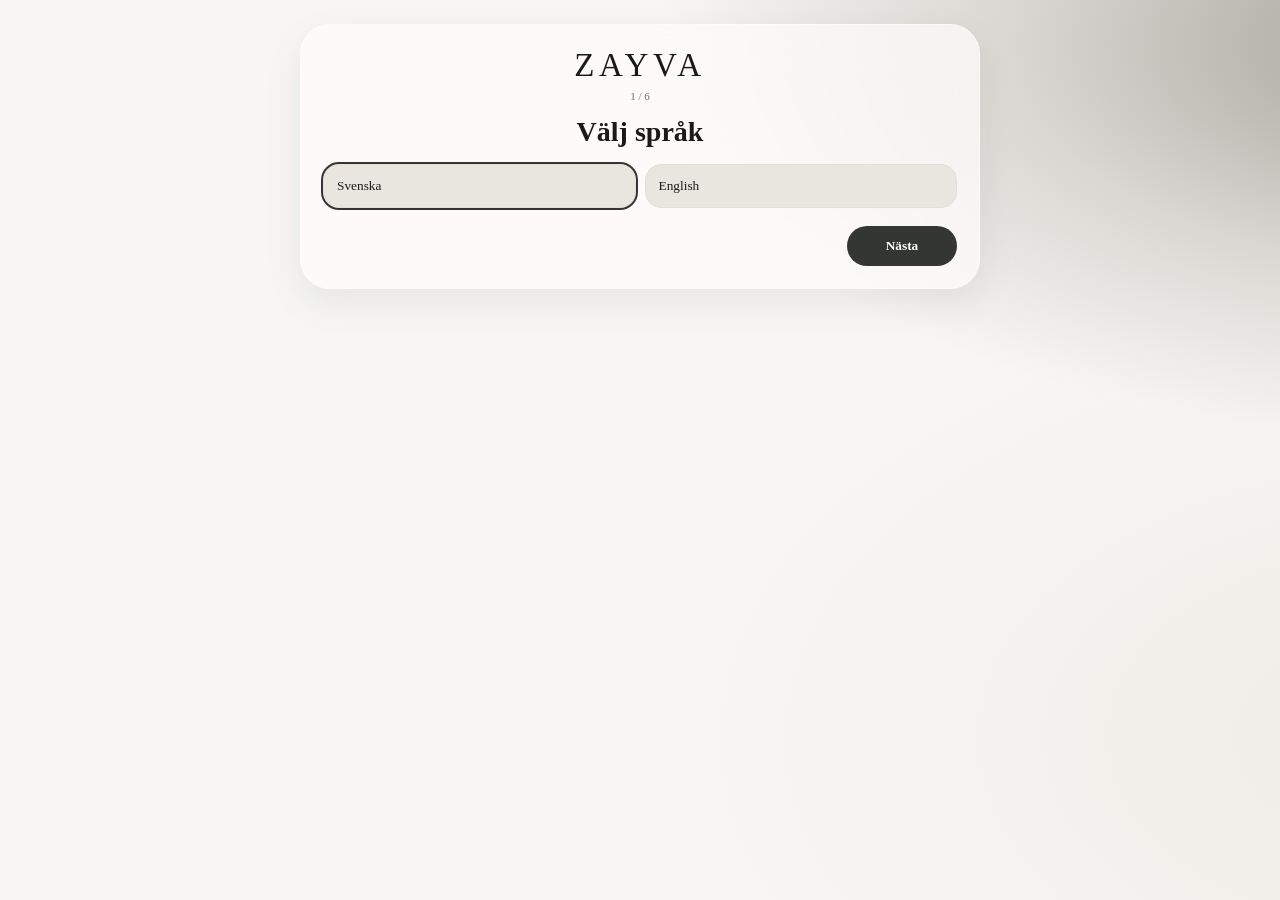
==== commit b0bcaec8: "Add files via upload" ====
--- a/index.html
+++ b/index.html
@@ -5,7 +5,7 @@
 <meta name="viewport" content="width=device-width,initial-scale=1,viewport-fit=cover">
 <meta name="format-detection" content="telephone=no,date=no,address=no,email=no">
 <meta name="theme-color" content="#f7eeee">
-<title>ZAYVA v0.6.5 Visual Master</title>
+<title>ZAYVA v0.6.6 Draped Visual</title>
 <style>
 :root{--bg:#f2f0ec;--surface:#fbfaf7;--surface2:#e7e6df;--surface3:#d7ddd8;--text:#24302d;--muted:#6b7672;--accent:#405a55;--accent2:#718883;--line:#d9ddda;--glow1:#8aa19b;--glow2:#c8d1ce;--shadow:0 14px 38px rgba(31,42,39,.08);--radius:24px;font-family:Georgia,"Times New Roman",serif;color:var(--text);background:var(--bg)}
 *{box-sizing:border-box;-webkit-tap-highlight-color:transparent}html{scroll-behavior:smooth;-webkit-text-size-adjust:100%;text-size-adjust:100%}html,body{margin:0;min-height:100%;background:var(--bg);color:var(--text)}body{font-family:Georgia,"Times New Roman",serif;position:relative;overflow-x:hidden}body::before{content:"";position:fixed;inset:0;z-index:-1;pointer-events:none;background:
@@ -19,49 +19,51 @@
 @media(max-width:540px){input,select,textarea,.settings-block input,.settings-block select{font-size:16px!important}} a[x-apple-data-detectors],a[href^="tel:"],a[href^="sms:"]{color:inherit!important;-webkit-text-fill-color:inherit!important;text-decoration:none!important}
 
 /* ============================================================
-   ZAYVA VISUAL MASTER — single clean layer
-   Reference: approved five-theme phone design.
-   IMPORTANT: only background art is right-weighted; UI/text is normal.
+   ZAYVA VISUAL MASTER 2 — draped / tonal / right-bloom
+   Functional v0.6.5 base is untouched. This layer is visual only.
    ============================================================ */
-:root{--radius:20px}
+:root{--radius:19px;--veil:rgba(255,255,255,.56);--veil2:rgba(255,255,255,.70)}
 html,body{background:var(--bg)}
-body{font-family:"Iowan Old Style",Baskerville,Georgia,"Times New Roman",serif}
+body{font-family:"Iowan Old Style",Baskerville,Georgia,"Times New Roman",serif;isolation:isolate}
+/* Main atmosphere: pale left, saturated right, with curved draped transitions. */
 body::before{
-  content:"";position:fixed;inset:0;z-index:-2;pointer-events:none;
+  content:"";position:fixed;inset:0;z-index:-4;pointer-events:none;
   background:
-    radial-gradient(82% 68% at 112% 8%,color-mix(in srgb,var(--glow1) 88%,transparent) 0 18%,color-mix(in srgb,var(--glow1) 54%,transparent) 34%,transparent 66%),
-    radial-gradient(72% 64% at 108% 48%,color-mix(in srgb,var(--glow2) 74%,transparent) 0 16%,color-mix(in srgb,var(--glow2) 38%,transparent) 42%,transparent 73%),
-    radial-gradient(80% 70% at 114% 94%,color-mix(in srgb,var(--glow1) 54%,transparent) 0 12%,transparent 66%),
-    linear-gradient(108deg,var(--bg) 0 47%,color-mix(in srgb,var(--glow2) 16%,var(--bg)) 70%,color-mix(in srgb,var(--glow1) 28%,var(--bg)) 100%);
+    radial-gradient(105% 72% at 116% -4%,color-mix(in srgb,var(--glow1) 92%,transparent) 0 19%,color-mix(in srgb,var(--glow1) 63%,transparent) 31%,transparent 57%),
+    radial-gradient(92% 74% at 116% 48%,color-mix(in srgb,var(--glow1) 76%,transparent) 0 17%,color-mix(in srgb,var(--glow2) 49%,transparent) 37%,transparent 68%),
+    radial-gradient(95% 74% at 116% 104%,color-mix(in srgb,var(--glow1) 68%,transparent) 0 14%,color-mix(in srgb,var(--glow2) 36%,transparent) 38%,transparent 70%),
+    linear-gradient(103deg,color-mix(in srgb,var(--surface) 72%,var(--bg)) 0 38%,var(--bg) 52%,color-mix(in srgb,var(--glow2) 27%,var(--bg)) 73%,color-mix(in srgb,var(--glow1) 43%,var(--bg)) 100%);
 }
+/* Draped contrast ribbons — broad translucent folds, not stripes. */
 body::after{
-  content:"";position:fixed;right:-22vw;top:-8vh;width:88vw;height:118vh;z-index:-1;pointer-events:none;opacity:.58;
+  content:"";position:fixed;z-index:-3;pointer-events:none;right:-20vw;top:-14vh;width:104vw;height:130vh;opacity:.72;
   background:
-    repeating-radial-gradient(ellipse at 100% 22%,transparent 0 30px,color-mix(in srgb,var(--glow1) 18%,transparent) 32px 34px,transparent 38px 56px),
-    repeating-radial-gradient(ellipse at 96% 76%,transparent 0 42px,color-mix(in srgb,var(--glow2) 16%,transparent) 44px 47px,transparent 52px 72px);
-  filter:blur(7px);transform:rotate(-7deg);
+    radial-gradient(ellipse 38% 74% at 84% 5%,transparent 0 49%,color-mix(in srgb,var(--surface) 24%,transparent) 50% 57%,transparent 58%),
+    radial-gradient(ellipse 46% 82% at 92% 38%,transparent 0 52%,color-mix(in srgb,var(--glow2) 28%,transparent) 53% 60%,transparent 61%),
+    radial-gradient(ellipse 50% 78% at 86% 76%,transparent 0 51%,color-mix(in srgb,var(--surface) 22%,transparent) 52% 59%,transparent 60%),
+    radial-gradient(ellipse 42% 70% at 100% 102%,transparent 0 48%,color-mix(in srgb,var(--glow2) 25%,transparent) 49% 57%,transparent 58%);
+  filter:blur(8px);transform:rotate(-8deg);transform-origin:70% 50%;
 }
-.app{max-width:720px;margin:0 auto;min-height:100vh;padding:14px 12px 126px}
-.hero{position:relative;overflow:hidden;margin:-14px -12px 17px;padding:17px 12px 18px;border-radius:0 0 30px 30px;background:linear-gradient(112deg,color-mix(in srgb,var(--surface) 83%,transparent) 0 48%,color-mix(in srgb,var(--glow2) 26%,transparent) 75%,color-mix(in srgb,var(--glow1) 36%,transparent) 100%)}
-.hero::before{content:"";position:absolute;z-index:0;pointer-events:none;right:-23%;top:-34%;width:82%;height:145%;border-radius:48%;background:radial-gradient(ellipse at 88% 18%,color-mix(in srgb,var(--glow1) 72%,transparent) 0 20%,color-mix(in srgb,var(--glow1) 28%,transparent) 45%,transparent 70%),radial-gradient(ellipse at 95% 80%,color-mix(in srgb,var(--glow2) 56%,transparent),transparent 67%);filter:blur(3px);transform:rotate(-10deg)}
-.hero::after{content:"";position:absolute;z-index:0;pointer-events:none;right:-18%;top:-18%;width:74%;height:132%;opacity:.55;background:repeating-radial-gradient(ellipse at 100% 35%,transparent 0 22px,color-mix(in srgb,var(--surface) 35%,transparent) 24px 27px,transparent 31px 45px);filter:blur(4px);transform:rotate(-9deg)}
+.app{max-width:720px;margin:0 auto;min-height:100vh;padding:14px 12px 126px;position:relative}
+.hero{position:relative;overflow:hidden;margin:-14px -12px 17px;padding:17px 12px 18px;border-radius:0 0 27px 27px;background:linear-gradient(101deg,color-mix(in srgb,var(--surface) 58%,transparent) 0 40%,color-mix(in srgb,var(--glow2) 18%,transparent) 67%,color-mix(in srgb,var(--glow1) 34%,transparent) 100%);box-shadow:none}
+.hero::before{content:"";position:absolute;z-index:0;pointer-events:none;right:-30%;top:-56%;width:102%;height:188%;border-radius:50%;background:radial-gradient(ellipse at 86% 22%,color-mix(in srgb,var(--glow1) 70%,transparent) 0 22%,color-mix(in srgb,var(--glow1) 30%,transparent) 45%,transparent 68%),radial-gradient(ellipse at 84% 78%,color-mix(in srgb,var(--glow2) 46%,transparent) 0 18%,transparent 62%);filter:blur(5px);transform:rotate(-11deg)}
+.hero::after{content:"";position:absolute;z-index:0;pointer-events:none;right:-25%;top:-36%;width:92%;height:168%;opacity:.68;background:radial-gradient(ellipse 46% 78% at 80% 20%,transparent 0 50%,color-mix(in srgb,var(--surface) 30%,transparent) 51% 58%,transparent 59%),radial-gradient(ellipse 50% 82% at 96% 68%,transparent 0 50%,color-mix(in srgb,var(--surface) 24%,transparent) 51% 58%,transparent 59%);filter:blur(5px);transform:rotate(-9deg)}
 .hero>*{position:relative;z-index:1}
-.topbar{padding:1px 2px 13px;align-items:center}.brand{font-family:"Iowan Old Style",Baskerville,Georgia,serif;font-size:33px;font-weight:500;letter-spacing:.14em}.tagline{font-size:10px;letter-spacing:.06em;text-transform:none;color:var(--text);opacity:.7;margin-top:3px}
-.period-select{background:rgba(255,255,255,.55);border:1px solid rgba(255,255,255,.62);box-shadow:0 8px 22px rgba(20,24,23,.07);backdrop-filter:blur(18px);-webkit-backdrop-filter:blur(18px);transform:scale(.95);transform-origin:right center}.period-range{text-align:left;margin:-3px 2px 12px;font-size:10px;opacity:.62}
+.topbar{padding:1px 2px 13px;align-items:center}.brand{font-family:"Iowan Old Style",Baskerville,Georgia,serif;font-size:33px;font-weight:500;letter-spacing:.14em}.tagline{font-size:10px;letter-spacing:.045em;text-transform:none;color:var(--text);opacity:.68;margin-top:3px}
+.period-select{background:rgba(255,255,255,.48);border:1px solid rgba(255,255,255,.56);box-shadow:0 7px 18px rgba(20,24,23,.045);backdrop-filter:blur(20px);-webkit-backdrop-filter:blur(20px);transform:scale(.94);transform-origin:right center}.period-range{text-align:left;margin:-3px 2px 12px;font-size:10px;opacity:.58}
 .section-title{margin:7px 2px 9px}.section-title h2{font-family:"Iowan Old Style",Baskerville,Georgia,serif;font-size:24px;font-weight:500}
-.card,.cat-row,.goal,.fixed-box,.quick-card,.settings-block{background:rgba(255,255,255,.72);border:1px solid rgba(255,255,255,.58);box-shadow:0 9px 25px rgba(25,30,28,.055);backdrop-filter:blur(16px);-webkit-backdrop-filter:blur(16px)}
-.card{border-radius:20px}.grid{gap:8px}.metric{min-height:102px;padding:14px}.metric .label{font-size:10px}.metric .value{font-family:"Iowan Old Style",Baskerville,Georgia,serif;font-size:24px}.metric .sub{font-size:10px}
-.overview-budget{padding:12px 14px;border-radius:18px;background:rgba(255,255,255,.64);box-shadow:none}.budget-head .tiny{font-size:8px}.budget-used{font-size:11px}
-.progress{height:6px;background:rgba(255,255,255,.70);border:1px solid rgba(255,255,255,.45)}.progress>span{background:linear-gradient(90deg,color-mix(in srgb,var(--accent2) 74%,var(--accent)),var(--accent))}
-.forecast-progress{height:8px;background:rgba(255,255,255,.62);border:1px solid rgba(255,255,255,.42);margin-top:9px}.forecast-progress .fixed-seg{background:var(--accent);opacity:.94}.forecast-progress .spent-seg{background:var(--accent2);opacity:.88}.forecast-progress .saved-seg{background:color-mix(in srgb,var(--accent2) 45%,white);opacity:.78}
-.cat-list{gap:7px}.cat-row{border-radius:17px;padding:12px 14px;text-align:left;background:linear-gradient(100deg,rgba(255,255,255,.79),color-mix(in srgb,var(--surface2) 44%,rgba(255,255,255,.66)))}.cat-row .name{font-family:"Iowan Old Style",Baskerville,Georgia,serif;font-size:15px;font-weight:600}.cat-row .meta{font-size:9px}.cat-row .progress{height:5px;margin-top:8px}
-.fixed-box{border-radius:18px;background:rgba(255,255,255,.62)}
-.bottom-nav{width:min(680px,calc(100% - 18px));border-radius:27px;background:rgba(255,255,255,.70);border:1px solid rgba(255,255,255,.62);box-shadow:0 12px 34px rgba(20,25,23,.10);backdrop-filter:blur(22px);-webkit-backdrop-filter:blur(22px);padding:6px 7px calc(6px + env(safe-area-inset-bottom))}.bottom-nav .more-circle{width:44px;height:44px;background:var(--accent);box-shadow:0 7px 18px color-mix(in srgb,var(--accent) 25%,transparent)}
-.theme-dot{width:44px!important;height:44px!important;border-radius:50%!important;border:1px solid rgba(255,255,255,.65)!important;box-shadow:inset 0 0 0 1px rgba(0,0,0,.05),0 5px 14px rgba(0,0,0,.08)!important}.theme-swatches{display:none!important}
-.onboarding{background:var(--bg)}.onboarding::before{background:radial-gradient(76% 56% at 110% 12%,color-mix(in srgb,var(--glow1) 72%,transparent),transparent 68%),radial-gradient(72% 58% at 110% 74%,color-mix(in srgb,var(--glow2) 55%,transparent),transparent 72%)}.on-card{background:rgba(255,255,255,.73);border-color:rgba(255,255,255,.62);backdrop-filter:blur(20px)}
-/* Safari mobile: never recolor text blue and never input-zoom. */
+/* Milky theme-tinted glass: never hard white. */
+.card,.cat-row,.goal,.fixed-box,.quick-card,.settings-block{background:linear-gradient(108deg,color-mix(in srgb,var(--surface) 72%,transparent),color-mix(in srgb,var(--surface2) 22%,rgba(255,255,255,.48)));border:1px solid color-mix(in srgb,var(--surface) 58%,transparent);box-shadow:0 8px 22px rgba(25,30,28,.045);backdrop-filter:blur(19px) saturate(105%);-webkit-backdrop-filter:blur(19px) saturate(105%)}
+.card{border-radius:19px}.grid{gap:8px}.metric{min-height:102px;padding:14px}.metric .label{font-size:10px}.metric .value{font-family:"Iowan Old Style",Baskerville,Georgia,serif;font-size:24px}.metric .sub{font-size:10px}
+.overview-budget{padding:12px 14px;border-radius:17px;background:linear-gradient(105deg,color-mix(in srgb,var(--surface) 68%,transparent),color-mix(in srgb,var(--surface2) 26%,transparent));box-shadow:none}.budget-head .tiny{font-size:8px}.budget-used{font-size:11px}
+.progress{height:5px;background:color-mix(in srgb,var(--surface) 52%,transparent);border:1px solid color-mix(in srgb,var(--surface) 44%,transparent);box-shadow:inset 0 1px 3px rgba(0,0,0,.035)}.progress>span{background:linear-gradient(90deg,color-mix(in srgb,var(--accent2) 76%,var(--accent)),var(--accent))}
+.forecast-progress{height:7px;background:color-mix(in srgb,var(--surface) 48%,transparent);border:1px solid color-mix(in srgb,var(--surface) 42%,transparent);margin-top:9px}.forecast-progress .fixed-seg{background:var(--accent);opacity:.92}.forecast-progress .spent-seg{background:var(--accent2);opacity:.84}.forecast-progress .saved-seg{background:color-mix(in srgb,var(--accent2) 42%,white);opacity:.72}
+.cat-list{gap:7px}.cat-row{border-radius:16px;padding:12px 14px;text-align:left;background:linear-gradient(103deg,color-mix(in srgb,var(--surface) 73%,transparent),color-mix(in srgb,var(--surface2) 34%,transparent))}.cat-row .name{font-family:"Iowan Old Style",Baskerville,Georgia,serif;font-size:15px;font-weight:600}.cat-row .meta{font-size:9px}.cat-row .progress{height:5px;margin-top:8px}
+.fixed-box{border-radius:17px}.bottom-nav{width:min(680px,calc(100% - 18px));border-radius:27px;background:color-mix(in srgb,var(--surface) 63%,transparent);border:1px solid color-mix(in srgb,var(--surface) 58%,transparent);box-shadow:0 10px 30px rgba(20,25,23,.075);backdrop-filter:blur(24px);-webkit-backdrop-filter:blur(24px);padding:6px 7px calc(6px + env(safe-area-inset-bottom))}.bottom-nav .more-circle{width:44px;height:44px;background:var(--accent);box-shadow:0 7px 18px color-mix(in srgb,var(--accent) 22%,transparent)}
+.theme-dot{width:44px!important;height:44px!important;border-radius:50%!important;border:1px solid rgba(255,255,255,.58)!important;box-shadow:inset 0 0 0 1px rgba(0,0,0,.04),0 5px 14px rgba(0,0,0,.07)!important}.theme-swatches{display:none!important}
+.onboarding{background:var(--bg)}.onboarding::before{background:radial-gradient(95% 65% at 116% 5%,color-mix(in srgb,var(--glow1) 78%,transparent) 0 18%,color-mix(in srgb,var(--glow1) 38%,transparent) 39%,transparent 68%),radial-gradient(82% 70% at 112% 82%,color-mix(in srgb,var(--glow2) 50%,transparent),transparent 70%)}.on-card{background:color-mix(in srgb,var(--surface) 69%,transparent);border-color:color-mix(in srgb,var(--surface) 58%,transparent);backdrop-filter:blur(22px)}
 a,a:visited,a[x-apple-data-detectors],a[href^="tel:"],a[href^="sms:"],a[href^="mailto:"]{color:inherit!important;-webkit-text-fill-color:inherit!important;text-decoration:none!important}input,select,textarea,.settings-block input,.settings-block select,.editable-item input{font-size:16px!important}
-@media(max-width:430px){.app{padding-left:10px;padding-right:10px}.hero{margin-left:-10px;margin-right:-10px;padding-left:10px;padding-right:10px}.brand{font-size:30px}.grid{gap:7px}.metric{padding:12px;min-height:98px}.metric .value{font-size:22px}.period-select{transform:scale(.92)}}
+@media(max-width:430px){.app{padding-left:10px;padding-right:10px}.hero{margin-left:-10px;margin-right:-10px;padding-left:10px;padding-right:10px}.brand{font-size:30px}.grid{gap:7px}.metric{padding:12px;min-height:98px}.metric .value{font-size:22px}.period-select{transform:scale(.91)}}
 
 </style>
 </head>
